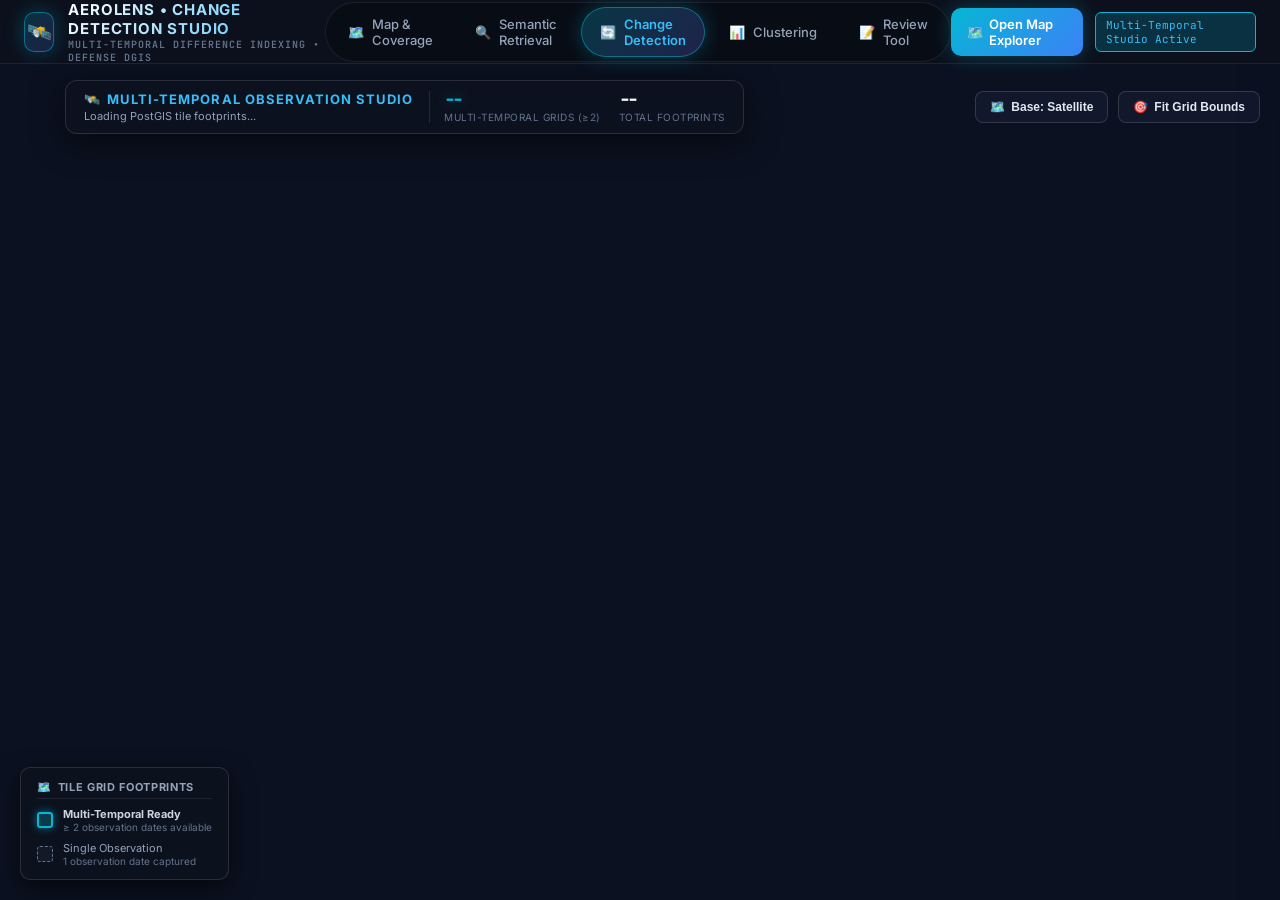
==== frontend/change.html @ 818d199d "fix(ui): prevent image edge cropping with 1:1 aspect ratio and contain fit" ====
<!DOCTYPE html>
<html lang="en">
<head>
  <meta charset="UTF-8">
  <meta name="viewport" content="width=device-width, initial-scale=1.0">
  <title>AeroLens — Multi-Temporal Change Detection Studio</title>
  
  <!-- Leaflet CSS -->
  <link rel="stylesheet" href="https://unpkg.com/leaflet@1.9.4/dist/leaflet.css" 
        integrity="sha256-p4NxAoJBhIIN+hmNHrzRCf9tD/miZyoHS5obTRR9BMY=" crossorigin="" />
  
  <!-- App Stylesheet -->
  <link rel="stylesheet" href="/frontend/index.css">

  <style>
    /* ============================================================
       CHANGE DETECTION STUDIO LAYOUT & HUD OVERLAYS
       ============================================================ */
    body {
      margin: 0;
      padding: 0;
      height: 100vh;
      overflow: hidden;
      display: flex;
      flex-direction: column;
      background: var(--bg-primary, #070a12);
      font-family: 'Inter', -apple-system, sans-serif;
    }

    .nav-item.active {
      background: linear-gradient(135deg, rgba(6, 182, 212, 0.25), rgba(99, 102, 241, 0.25));
      border-color: var(--border-active, #06b6d4);
      color: #38bdf8;
    }

    #studio-main {
      position: relative;
      flex: 1;
      width: 100%;
      height: calc(100vh - 65px);
      overflow: hidden;
    }

    #change-map {
      width: 100%;
      height: 100%;
      background: #0b1120;
    }

    /* Floating Aerospace HUD Header Overlay */
    .studio-hud-top {
      position: absolute;
      top: 16px;
      left: 65px;
      right: 20px;
      z-index: 1000;
      display: flex;
      align-items: center;
      justify-content: space-between;
      pointer-events: none;
      gap: 12px;
    }

    .hud-card {
      pointer-events: auto;
      background: rgba(13, 18, 31, 0.88);
      backdrop-filter: blur(12px);
      -webkit-backdrop-filter: blur(12px);
      border: 1px solid rgba(255, 255, 255, 0.12);
      box-shadow: 0 8px 32px rgba(0, 0, 0, 0.55);
      border-radius: 12px;
      padding: 10px 18px;
      display: flex;
      align-items: center;
      gap: 16px;
    }

    .hud-title-cluster {
      display: flex;
      flex-direction: column;
    }

    .hud-title {
      font-size: 13px;
      font-weight: 700;
      letter-spacing: 0.08em;
      text-transform: uppercase;
      color: #38bdf8;
      display: flex;
      align-items: center;
      gap: 6px;
    }

    .hud-subtitle {
      font-size: 11px;
      color: #94a3b8;
      margin-top: 2px;
    }

    .hud-metrics-bar {
      display: flex;
      align-items: center;
      gap: 18px;
      padding-left: 14px;
      border-left: 1px solid rgba(255, 255, 255, 0.1);
    }

    .hud-stat-item {
      display: flex;
      flex-direction: column;
    }

    .hud-stat-num {
      font-size: 16px;
      font-weight: 800;
      font-family: 'JetBrains Mono', monospace;
      color: #f8fafc;
      line-height: 1.1;
    }

    .hud-stat-num.cyan {
      color: #06b6d4;
      text-shadow: 0 0 12px rgba(6, 182, 212, 0.5);
    }

    .hud-stat-label {
      font-size: 10px;
      text-transform: uppercase;
      letter-spacing: 0.05em;
      color: #64748b;
      margin-top: 2px;
    }

    .hud-controls-cluster {
      pointer-events: auto;
      display: flex;
      align-items: center;
      gap: 10px;
    }

    .hud-btn {
      background: rgba(19, 27, 46, 0.85);
      backdrop-filter: blur(8px);
      border: 1px solid rgba(255, 255, 255, 0.14);
      color: #e2e8f0;
      border-radius: 8px;
      padding: 8px 14px;
      font-size: 12px;
      font-weight: 600;
      cursor: pointer;
      display: inline-flex;
      align-items: center;
      gap: 6px;
      transition: all 0.2s ease;
    }

    .hud-btn:hover {
      background: rgba(30, 41, 69, 0.95);
      border-color: #38bdf8;
      color: #38bdf8;
      box-shadow: 0 0 16px rgba(6, 182, 212, 0.35);
      transform: translateY(-1px);
    }

    /* Selected Site Pill in HUD */
    #hud-selected-container {
      display: none;
      align-items: center;
      gap: 8px;
      background: rgba(245, 158, 11, 0.15);
      border: 1px solid rgba(245, 158, 11, 0.4);
      padding: 6px 12px;
      border-radius: 8px;
    }

    #hud-selected-site {
      font-family: 'JetBrains Mono', monospace;
      font-size: 11px;
      font-weight: 600;
      color: #fbbf24;
    }

    /* Floating Legend Overlay (Bottom Left) */
    .studio-legend {
      position: absolute;
      bottom: 20px;
      left: 20px;
      z-index: 1000;
      background: rgba(13, 18, 31, 0.9);
      backdrop-filter: blur(12px);
      border: 1px solid rgba(255, 255, 255, 0.12);
      box-shadow: 0 8px 24px rgba(0, 0, 0, 0.6);
      border-radius: 10px;
      padding: 12px 16px;
      font-size: 11px;
      color: #cbd5e1;
      display: flex;
      flex-direction: column;
      gap: 8px;
      pointer-events: auto;
    }

    .legend-title {
      font-size: 11px;
      font-weight: 700;
      text-transform: uppercase;
      letter-spacing: 0.06em;
      color: #94a3b8;
      border-bottom: 1px solid rgba(255, 255, 255, 0.08);
      padding-bottom: 4px;
      display: flex;
      align-items: center;
      gap: 6px;
    }

    .legend-item {
      display: flex;
      align-items: center;
      gap: 10px;
    }

    .legend-box {
      width: 16px;
      height: 16px;
      border-radius: 3px;
    }

    .legend-box.multi {
      background: rgba(6, 182, 212, 0.25);
      border: 2px solid #06b6d4;
      box-shadow: 0 0 8px rgba(6, 182, 212, 0.6);
    }

    .legend-box.single {
      background: rgba(51, 65, 85, 0.2);
      border: 1.5px dashed #64748b;
    }

    /* ============================================================
       MULTI-TEMPORAL TIME-SERIES DRAWER STYLES & WORKBENCH MODES
       ============================================================ */
    /* Expansive Full-Screen Studio Workbench Mode (Default on Open) */
    #temporal-drawer {
      position: absolute;
      top: 0;
      right: -100vw;
      left: auto;
      width: calc(100vw - 65px);
      height: 100%;
      z-index: 1250;
      background: rgba(10, 15, 26, 0.98);
      backdrop-filter: blur(28px);
      -webkit-backdrop-filter: blur(28px);
      border-left: 1px solid rgba(6, 182, 212, 0.4);
      box-shadow: -20px 0 60px rgba(0, 0, 0, 0.9);
      display: flex;
      flex-direction: column;
      transition: right 0.35s cubic-bezier(0.16, 1, 0.3, 1), width 0.35s cubic-bezier(0.16, 1, 0.3, 1);
      overflow: hidden;
    }

    #temporal-drawer.open {
      right: 0;
      left: 65px;
      width: calc(100vw - 65px);
    }

    /* Optional Docked Side-Mode if user prefers split view */
    #temporal-drawer.side-mode {
      left: auto !important;
      right: 0 !important;
      width: 720px !important;
    }

    .drawer-expand-btn {
      background: rgba(6, 182, 212, 0.15);
      border: 1px solid rgba(6, 182, 212, 0.4);
      color: #38bdf8;
      border-radius: 8px;
      padding: 6px 12px;
      cursor: pointer;
      display: inline-flex;
      align-items: center;
      gap: 6px;
      font-size: 11px;
      font-weight: 700;
      letter-spacing: 0.04em;
      transition: all 0.2s;
    }

    .drawer-expand-btn:hover {
      background: rgba(6, 182, 212, 0.3);
      border-color: #38bdf8;
      box-shadow: 0 0 14px rgba(6, 182, 212, 0.4);
      transform: translateY(-1px);
    }

    .drawer-header {
      padding: 18px 24px;
      border-bottom: 1px solid rgba(255, 255, 255, 0.1);
      display: flex;
      align-items: flex-start;
      justify-content: space-between;
      background: rgba(19, 27, 46, 0.7);
    }

    .drawer-header-left {
      display: flex;
      flex-direction: column;
      gap: 4px;
    }

    .drawer-badge {
      align-self: flex-start;
      font-size: 10px;
      font-weight: 800;
      letter-spacing: 0.08em;
      text-transform: uppercase;
      background: linear-gradient(135deg, rgba(6, 182, 212, 0.25), rgba(99, 102, 241, 0.25));
      color: #38bdf8;
      border: 1px solid rgba(6, 182, 212, 0.5);
      padding: 3px 8px;
      border-radius: 4px;
    }

    .drawer-title {
      font-size: 16px;
      font-weight: 700;
      color: #f8fafc;
      letter-spacing: -0.01em;
      margin-top: 4px;
    }

    .drawer-site-key {
      font-family: 'JetBrains Mono', monospace;
      font-size: 11px;
      color: #94a3b8;
      word-break: break-all;
    }

    .drawer-close-btn {
      background: rgba(255, 255, 255, 0.06);
      border: 1px solid rgba(255, 255, 255, 0.12);
      color: #94a3b8;
      width: 32px;
      height: 32px;
      border-radius: 8px;
      cursor: pointer;
      display: flex;
      align-items: center;
      justify-content: center;
      font-size: 16px;
      transition: all 0.2s;
    }

    .drawer-close-btn:hover {
      background: rgba(244, 63, 94, 0.2);
      border-color: #f43f5e;
      color: #f43f5e;
    }

    .drawer-body {
      flex: 1;
      overflow-y: auto;
      padding: 22px;
      display: flex;
      flex-direction: column;
      gap: 22px;
    }

    .drawer-section {
      background: rgba(19, 27, 46, 0.55);
      border: 1px solid rgba(255, 255, 255, 0.08);
      border-radius: 12px;
      padding: 16px;
      display: flex;
      flex-direction: column;
      gap: 12px;
    }

    .drawer-section-title {
      font-size: 12px;
      font-weight: 700;
      letter-spacing: 0.06em;
      text-transform: uppercase;
      color: #38bdf8;
      display: flex;
      align-items: center;
      gap: 6px;
    }

    .drawer-section-desc {
      font-size: 11px;
      color: #94a3b8;
      line-height: 1.4;
    }

    /* 1. Multi-Temporal Filmstrip Stack */
    .temporal-stack-scroll {
      display: flex;
      gap: 12px;
      overflow-x: auto;
      padding-bottom: 8px;
    }

    .temporal-stack-scroll::-webkit-scrollbar {
      height: 6px;
    }
    .temporal-stack-scroll::-webkit-scrollbar-thumb {
      background: rgba(6, 182, 212, 0.3);
      border-radius: 3px;
    }

    .stack-epoch-card {
      flex: 0 0 160px;
      background: rgba(13, 18, 31, 0.85);
      border: 1px solid rgba(255, 255, 255, 0.1);
      border-radius: 10px;
      padding: 10px;
      display: flex;
      flex-direction: column;
      gap: 8px;
      transition: all 0.2s;
    }

    .stack-epoch-card:hover {
      border-color: #38bdf8;
      transform: translateY(-2px);
      box-shadow: 0 4px 16px rgba(6, 182, 212, 0.25);
    }

    .stack-epoch-header {
      display: flex;
      align-items: center;
      justify-content: space-between;
    }

    .stack-epoch-tag {
      font-size: 10px;
      font-weight: 800;
      font-family: 'JetBrains Mono', monospace;
      color: #06b6d4;
      background: rgba(6, 182, 212, 0.15);
      border: 1px solid rgba(6, 182, 212, 0.3);
      padding: 1px 6px;
      border-radius: 4px;
    }

    .stack-epoch-elapsed {
      font-size: 9px;
      color: #94a3b8;
      font-family: 'JetBrains Mono', monospace;
    }

    .stack-thumb-box {
      width: 100%;
      aspect-ratio: 1;
      border-radius: 6px;
      overflow: hidden;
      background: #070a12;
      border: 1px solid rgba(255, 255, 255, 0.08);
    }

    .stack-thumb-img {
      width: 100%;
      height: 100%;
      object-fit: cover;
      display: block;
    }

    .stack-meta-grid {
      display: flex;
      flex-direction: column;
      gap: 4px;
      font-size: 10px;
    }

    .stack-meta-item {
      display: flex;
      justify-content: space-between;
      color: #94a3b8;
    }

    .stack-meta-item b {
      color: #f1f5f9;
      font-family: 'JetBrains Mono', monospace;
    }

    /* 2. Step-Wise Sequential Transitions */
    .transitions-list {
      display: flex;
      flex-direction: column;
      gap: 8px;
    }

    .transition-row {
      background: rgba(13, 18, 31, 0.75);
      border: 1px solid rgba(255, 255, 255, 0.08);
      border-radius: 8px;
      padding: 10px 14px;
      display: flex;
      align-items: center;
      justify-content: space-between;
      gap: 12px;
      transition: all 0.2s;
    }

    .transition-row:hover {
      border-color: rgba(6, 182, 212, 0.4);
      background: rgba(19, 27, 46, 0.9);
    }

    .transition-label-badge {
      font-size: 11px;
      font-weight: 800;
      font-family: 'JetBrains Mono', monospace;
      color: #38bdf8;
      background: rgba(6, 182, 212, 0.15);
      padding: 3px 8px;
      border-radius: 5px;
      border: 1px solid rgba(6, 182, 212, 0.3);
      white-space: nowrap;
    }

    .transition-dates {
      font-size: 11px;
      font-family: 'JetBrains Mono', monospace;
      color: #cbd5e1;
    }

    .transition-metrics-cluster {
      display: flex;
      align-items: center;
      gap: 12px;
      font-size: 11px;
    }

    .metric-pill {
      font-family: 'JetBrains Mono', monospace;
      font-size: 10px;
      padding: 2px 6px;
      border-radius: 4px;
      background: rgba(255, 255, 255, 0.06);
    }

    /* 3. Sub-Interval Dual Inspector */
    .subinterval-grid {
      display: grid;
      grid-template-columns: 1fr 1fr;
      gap: 12px;
    }

    .inspector-card {
      background: rgba(13, 18, 31, 0.75);
      border: 1px solid rgba(255, 255, 255, 0.1);
      border-radius: 10px;
      padding: 12px;
      display: flex;
      flex-direction: column;
      gap: 8px;
    }

    .inspector-card.card-t1 { border-top: 3px solid #3b82f6; }
    .inspector-card.card-t2 { border-top: 3px solid #10b981; }

    .card-date-select {
      width: 100%;
      background: rgba(30, 41, 69, 0.9);
      border: 1px solid rgba(255, 255, 255, 0.15);
      color: #f8fafc;
      font-size: 11px;
      font-family: 'JetBrains Mono', monospace;
      padding: 6px 8px;
      border-radius: 6px;
      cursor: pointer;
      outline: none;
    }

    /* 4. Multi-Temporal Asset Bridge */
    .part2-bridge-box {
      background: linear-gradient(135deg, rgba(6, 182, 212, 0.12), rgba(16, 185, 129, 0.12));
      border: 1px solid rgba(6, 182, 212, 0.35);
      border-radius: 12px;
      padding: 16px;
      display: flex;
      flex-direction: column;
      gap: 10px;
    }

    .part2-bridge-header {
      display: flex;
      align-items: center;
      gap: 8px;
      font-size: 12px;
      font-weight: 700;
      color: #10b981;
      text-transform: uppercase;
      letter-spacing: 0.06em;
    }

    .pulse-dot {
      width: 8px;
      height: 8px;
      background: #10b981;
      border-radius: 50%;
      box-shadow: 0 0 10px #10b981;
      animation: pulse 1.8s infinite;
    }

    @keyframes pulse {
      0% { transform: scale(0.95); box-shadow: 0 0 0 0 rgba(16, 185, 129, 0.7); }
      70% { transform: scale(1.1); box-shadow: 0 0 0 8px rgba(16, 185, 129, 0); }
      100% { transform: scale(0.95); box-shadow: 0 0 0 0 rgba(16, 185, 129, 0); }
    }

    .payload-preview-code {
      background: rgba(0, 0, 0, 0.45);
      border: 1px solid rgba(255, 255, 255, 0.08);
      border-radius: 6px;
      padding: 8px 10px;
      font-family: 'JetBrains Mono', monospace;
      font-size: 10px;
      color: #a7f3d0;
      white-space: pre-wrap;
      word-break: break-all;
      max-height: 120px;
      overflow-y: auto;
    }

    /* Custom Leaflet Tooltip */
    .leaflet-custom-tooltip {
      background: rgba(13, 18, 31, 0.95) !important;
      backdrop-filter: blur(10px) !important;
      border: 1px solid rgba(6, 182, 212, 0.4) !important;
      box-shadow: 0 8px 32px rgba(0, 0, 0, 0.7) !important;
      border-radius: 10px !important;
      padding: 10px 14px !important;
      color: #f8fafc !important;
      font-family: 'Inter', sans-serif !important;
    }

    .leaflet-custom-tooltip::before {
      border-top-color: rgba(6, 182, 212, 0.4) !important;
    }

    .change-grid-tooltip {
      display: flex;
      flex-direction: column;
      gap: 4px;
      min-width: 220px;
    }

    .tooltip-badge {
      display: inline-block;
      align-self: flex-start;
      font-size: 9px;
      font-weight: 800;
      letter-spacing: 0.06em;
      text-transform: uppercase;
      padding: 2px 8px;
      border-radius: 4px;
      margin-bottom: 2px;
    }

    .tooltip-badge.badge-multi {
      background: rgba(6, 182, 212, 0.25);
      color: #38bdf8;
      border: 1px solid rgba(6, 182, 212, 0.5);
    }

    .tooltip-badge.badge-single {
      background: rgba(100, 116, 139, 0.2);
      color: #94a3b8;
      border: 1px solid rgba(100, 116, 139, 0.4);
    }

    .tooltip-title {
      font-family: 'JetBrains Mono', monospace;
      font-size: 11px;
      font-weight: 700;
      color: #e2e8f0;
      word-break: break-all;
    }

    .tooltip-row {
      font-size: 11px;
      color: #94a3b8;
      display: flex;
      justify-content: space-between;
      gap: 8px;
    }

    .tooltip-row b {
      color: #f1f5f9;
    }

    .tooltip-action {
      margin-top: 4px;
      padding-top: 4px;
      border-top: 1px solid rgba(255, 255, 255, 0.08);
      font-size: 10px;
      font-weight: 600;
      color: #38bdf8;
    }

    /* ============================================================
       PHASE 5: MULTI-TEMPORAL CHANGE ENGINE & VECTOR MAP STYLING
       ============================================================ */
    .change-engine-panel {
      background: linear-gradient(135deg, rgba(13, 18, 31, 0.92), rgba(15, 23, 42, 0.88));
      border: 1px solid rgba(6, 182, 212, 0.3);
      box-shadow: 0 8px 32px rgba(0, 0, 0, 0.5);
      border-radius: 12px;
      padding: 16px;
      display: flex;
      flex-direction: column;
      gap: 12px;
    }

    .engine-action-bar {
      display: flex;
      align-items: center;
      justify-content: space-between;
      gap: 12px;
      flex-wrap: wrap;
    }

    .hud-btn.primary {
      background: linear-gradient(135deg, #0284c7, #06b6d4);
      color: #ffffff;
      border: 1px solid rgba(255, 255, 255, 0.25);
      box-shadow: 0 0 16px rgba(6, 182, 212, 0.4);
      transition: all 0.25s;
    }

    .hud-btn.primary:hover {
      background: linear-gradient(135deg, #0369a1, #0891b2);
      box-shadow: 0 0 24px rgba(6, 182, 212, 0.65);
      transform: translateY(-1px);
    }

    .hud-btn.primary:disabled {
      opacity: 0.6;
      cursor: not-allowed;
      transform: none;
      box-shadow: none;
    }

    .toggle-container {
      display: flex;
      align-items: center;
      gap: 6px;
      cursor: pointer;
      font-size: 11px;
      color: #94a3b8;
      user-select: none;
    }

    .analysis-stats-grid {
      display: grid;
      grid-template-columns: repeat(4, 1fr);
      gap: 8px;
    }

    .analysis-stat-card {
      background: rgba(13, 18, 31, 0.8);
      border: 1px solid rgba(255, 255, 255, 0.08);
      border-radius: 8px;
      padding: 10px 12px;
      display: flex;
      flex-direction: column;
      gap: 2px;
    }

    .analysis-stat-card .stat-value {
      font-size: 16px;
      font-weight: 800;
      font-family: 'JetBrains Mono', monospace;
      color: #f8fafc;
      white-space: nowrap;
      overflow: hidden;
      text-overflow: ellipsis;
    }

    .analysis-stat-card .stat-value.cyan { color: #06b6d4; text-shadow: 0 0 10px rgba(6, 182, 212, 0.4); }
    .analysis-stat-card .stat-value.gold { color: #f59e0b; text-shadow: 0 0 10px rgba(245, 158, 11, 0.4); }
    .analysis-stat-card .stat-value.green { color: #10b981; }

    .analysis-stat-card .stat-label {
      font-size: 9px;
      text-transform: uppercase;
      letter-spacing: 0.05em;
      color: #64748b;
    }

    .view-mode-tabs {
      display: flex;
      align-items: center;
      justify-content: space-between;
      gap: 10px;
      background: rgba(13, 18, 31, 0.6);
      padding: 6px 10px;
      border-radius: 8px;
      border: 1px solid rgba(255, 255, 255, 0.06);
    }

    .mode-tab {
      background: transparent;
      border: 1px solid transparent;
      color: #94a3b8;
      font-size: 11px;
      font-weight: 700;
      padding: 5px 10px;
      border-radius: 6px;
      cursor: pointer;
      transition: all 0.2s;
    }

    .mode-tab.active {
      background: rgba(6, 182, 212, 0.15);
      border-color: rgba(6, 182, 212, 0.4);
      color: #38bdf8;
    }

    .breakdown-card {
      background: rgba(13, 18, 31, 0.7);
      border: 1px solid rgba(255, 255, 255, 0.08);
      border-radius: 8px;
      padding: 10px 12px;
    }

    .stacked-bar-container {
      height: 10px;
      width: 100%;
      background: rgba(255, 255, 255, 0.06);
      border-radius: 5px;
      overflow: hidden;
      display: flex;
      margin-bottom: 8px;
    }

    .stacked-segment {
      height: 100%;
      transition: width 0.4s ease;
    }

    .breakdown-legend-pills {
      display: flex;
      flex-wrap: wrap;
      gap: 6px;
    }

    .breakdown-pill {
      font-size: 10px;
      font-family: 'JetBrains Mono', monospace;
      padding: 2px 8px;
      border-radius: 4px;
      display: flex;
      align-items: center;
      gap: 6px;
      border: 1px solid rgba(255, 255, 255, 0.1);
      background: rgba(13, 18, 31, 0.9);
    }

    .breakdown-pill-dot {
      width: 7px;
      height: 7px;
      border-radius: 50%;
    }

    .regions-list-card {
      background: rgba(13, 18, 31, 0.7);
      border: 1px solid rgba(255, 255, 255, 0.08);
      border-radius: 8px;
      padding: 10px 12px;
    }

    .regions-scroll-list {
      max-height: 180px;
      overflow-y: auto;
      display: flex;
      flex-direction: column;
      gap: 6px;
      padding-right: 4px;
    }

    .region-row-item {
      background: rgba(19, 27, 46, 0.75);
      border: 1px solid rgba(255, 255, 255, 0.06);
      border-radius: 6px;
      padding: 8px 10px;
      display: flex;
      align-items: center;
      justify-content: space-between;
      gap: 10px;
      cursor: pointer;
      transition: all 0.2s;
    }

    .region-row-item:hover {
      border-color: rgba(6, 182, 212, 0.4);
      background: rgba(30, 41, 69, 0.85);
      transform: translateX(2px);
    }

    .region-type-badge {
      font-size: 9px;
      font-weight: 700;
      padding: 2px 6px;
      border-radius: 4px;
      border: 1px solid;
    }

    .badge-earliest {
      font-size: 9px;
      font-family: 'JetBrains Mono', monospace;
      font-weight: 700;
      color: #fbbf24;
      background: rgba(245, 158, 11, 0.15);
      border: 1px solid rgba(245, 158, 11, 0.35);
      padding: 2px 6px;
      border-radius: 4px;
    }

    /* Change Layer Map Legend */
    .change-map-legend {
      position: absolute;
      bottom: 24px;
      right: 24px;
      z-index: 1000;
      background: rgba(13, 18, 31, 0.92);
      backdrop-filter: blur(12px);
      border: 1px solid rgba(6, 182, 212, 0.35);
      box-shadow: 0 8px 32px rgba(0, 0, 0, 0.6);
      border-radius: 10px;
      padding: 10px 14px;
      display: flex;
      flex-direction: column;
      gap: 6px;
      font-size: 11px;
      color: #f8fafc;
      min-width: 170px;
    }

    .change-legend-row {
      display: flex;
      align-items: center;
      gap: 8px;
    }

    .change-legend-box {
      width: 12px;
      height: 12px;
      border-radius: 3px;
      border: 1px solid rgba(255, 255, 255, 0.3);
    }

    /* ============================================================
       BINARY MASK GALLERY & SPECTRAL GRAPH STYLES
       ============================================================ */
    .mask-pair-card {
      background: rgba(13, 18, 31, 0.9);
      border: 1px solid rgba(255, 255, 255, 0.12);
      border-radius: 12px;
      padding: 18px;
      display: flex;
      flex-direction: column;
      gap: 14px;
      transition: all 0.2s;
    }

    .mask-pair-card:hover, .mask-pair-card.active-pair-card {
      border-color: rgba(6, 182, 212, 0.5);
      background: rgba(19, 27, 46, 0.98);
      box-shadow: 0 10px 30px rgba(0, 0, 0, 0.5);
    }

    .mask-pair-card.theater-mode {
      position: fixed !important;
      top: 0 !important;
      left: 0 !important;
      width: 100vw !important;
      height: 100vh !important;
      z-index: 10000 !important;
      border-radius: 0 !important;
      background: rgba(7, 11, 20, 0.98) !important;
      backdrop-filter: blur(30px) !important;
      overflow-y: auto !important;
      padding: 36px 48px !important;
      box-shadow: none !important;
    }

    .mask-pair-card.theater-mode .mask-img-wrap {
      min-height: 380px !important;
    }

    .mask-pair-header {
      display: flex;
      align-items: center;
      justify-content: space-between;
      gap: 10px;
    }

    .mask-hex-grid {
      display: grid;
      grid-template-columns: repeat(6, 1fr);
      gap: 14px;
    }

    #temporal-drawer.side-mode .mask-hex-grid {
      grid-template-columns: repeat(3, 1fr);
      gap: 10px;
    }

    @media (max-width: 1400px) {
      .mask-hex-grid {
        grid-template-columns: repeat(3, 1fr);
      }
    }

    .mask-box {
      display: flex;
      flex-direction: column;
      gap: 6px;
      background: rgba(7, 10, 18, 0.7);
      border: 1px solid rgba(255, 255, 255, 0.08);
      border-radius: 8px;
      padding: 8px;
      transition: all 0.2s ease;
      cursor: crosshair;
      position: relative;
    }

    .mask-box:hover {
      border-color: rgba(56, 189, 248, 0.5);
      box-shadow: 0 0 14px rgba(6, 182, 212, 0.25);
      transform: translateY(-2px);
    }

    .mask-box-badge {
      position: absolute;
      top: 12px;
      left: 12px;
      z-index: 10;
      font-size: 8px;
      font-weight: 800;
      text-transform: uppercase;
      letter-spacing: 0.05em;
      padding: 2px 6px;
      border-radius: 4px;
      backdrop-filter: blur(6px);
    }

    .mask-box-badge.rgb {
      background: rgba(15, 23, 42, 0.85);
      border: 1px solid rgba(148, 163, 184, 0.4);
      color: #f1f5f9;
    }

    .mask-box-badge.ndvi {
      background: rgba(6, 78, 59, 0.85);
      border: 1px solid rgba(52, 211, 153, 0.5);
      color: #6ee7b7;
    }

    .mask-box-badge.binary {
      background: rgba(8, 51, 68, 0.85);
      border: 1px solid rgba(6, 182, 212, 0.6);
      color: #38bdf8;
    }

    .mask-box-badge.verified {
      background: rgba(120, 53, 15, 0.85);
      border: 1px solid rgba(245, 158, 11, 0.6);
      color: #fbbf24;
    }

    .mask-img-wrap {
      width: 100%;
      aspect-ratio: 1;
      min-height: 220px;
      border-radius: 8px;
      overflow: hidden;
      background: #040711;
      border: 1px solid rgba(255, 255, 255, 0.12);
      position: relative;
      display: flex;
      align-items: center;
      justify-content: center;
      user-select: none;
    }

    .mask-img-wrap img {
      width: 100%;
      height: 100%;
      object-fit: contain;
      display: block;
      transition: transform 0.25s ease;
      pointer-events: none;
    }

    .mask-box:hover .mask-img-wrap img {
      transform: scale(1.02);
    }

    .sync-crosshair {
      position: absolute;
      width: 16px;
      height: 16px;
      border: 2px solid #38bdf8;
      border-radius: 50%;
      transform: translate(-50%, -50%);
      pointer-events: none;
      box-shadow: 0 0 10px #38bdf8, inset 0 0 4px #06b6d4;
      z-index: 30;
      display: none;
    }

    .sync-crosshair::after {
      content: '';
      position: absolute;
      top: 50%;
      left: 50%;
      width: 4px;
      height: 4px;
      background: #ffffff;
      border-radius: 50%;
      transform: translate(-50%, -50%);
      box-shadow: 0 0 4px #ffffff;
    }

    .mask-box-label {
      font-size: 10px;
      font-weight: 700;
      text-transform: uppercase;
      letter-spacing: 0.04em;
      color: #94a3b8;
      text-align: center;
      margin-top: 2px;
    }

    .filter-audit-bar {
      display: flex;
      align-items: center;
      justify-content: space-between;
      flex-wrap: wrap;
      gap: 10px;
      background: rgba(7, 10, 18, 0.85);
      border: 1px solid rgba(255, 255, 255, 0.08);
      border-radius: 8px;
      padding: 10px 14px;
      font-size: 11px;
    }

    .filter-audit-stat {
      display: flex;
      align-items: center;
      gap: 6px;
    }

    .filter-audit-stat b {
      font-family: 'JetBrains Mono', monospace;
      font-size: 12px;
    }

    /* Floating Cursor Spectral Tooltip */
    #spectral-cursor-tooltip {
      position: fixed;
      z-index: 10000;
      pointer-events: none;
      background: rgba(11, 16, 27, 0.96);
      backdrop-filter: blur(14px);
      border: 1px solid rgba(6, 182, 212, 0.7);
      box-shadow: 0 10px 30px rgba(0, 0, 0, 0.8), 0 0 16px rgba(6, 182, 212, 0.35);
      border-radius: 8px;
      padding: 10px 14px;
      font-size: 11px;
      color: #f8fafc;
      display: none;
      flex-direction: column;
      gap: 6px;
      min-width: 260px;
      transform: translate(15px, 15px);
      transition: opacity 0.1s ease;
    }

    /* Live Cursor Spectral HUD Bar Inside Each Pair Card */
    .pair-cursor-hud {
      background: rgba(8, 12, 22, 0.9);
      border: 1px solid rgba(6, 182, 212, 0.35);
      border-radius: 8px;
      padding: 10px 14px;
      display: flex;
      flex-direction: column;
      gap: 8px;
      box-shadow: inset 0 0 16px rgba(6, 182, 212, 0.1);
    }

    .hud-cursor-lead {
      display: flex;
      align-items: center;
      gap: 8px;
      font-size: 11px;
      color: #38bdf8;
      font-weight: 700;
      letter-spacing: 0.04em;
    }

    .pulse-dot {
      width: 8px;
      height: 8px;
      border-radius: 50%;
      background: #06b6d4;
      box-shadow: 0 0 8px #06b6d4;
      animation: pulseAnim 1.5s infinite;
    }

    @keyframes pulseAnim {
      0% { transform: scale(0.9); opacity: 0.8; }
      50% { transform: scale(1.3); opacity: 1; }
      100% { transform: scale(0.9); opacity: 0.8; }
    }

    .hud-coords {
      font-family: 'JetBrains Mono', monospace;
      font-size: 10px;
      color: #94a3b8;
      font-weight: 500;
    }

    .hud-spectral-readouts {
      display: flex;
      align-items: center;
      justify-content: space-between;
      flex-wrap: wrap;
      gap: 12px;
      padding-top: 6px;
      border-top: 1px solid rgba(255, 255, 255, 0.08);
      font-family: 'JetBrains Mono', monospace;
      font-size: 11px;
    }

    .readout-group {
      display: flex;
      align-items: center;
      gap: 8px;
    }

    .readout-tag {
      font-size: 9px;
      font-weight: 800;
      text-transform: uppercase;
      padding: 2px 6px;
      border-radius: 4px;
      letter-spacing: 0.05em;
    }

    .readout-group.before .readout-tag {
      background: rgba(59, 130, 246, 0.2);
      border: 1px solid #3b82f6;
      color: #93c5fd;
    }

    .readout-group.after .readout-tag {
      background: rgba(16, 185, 129, 0.2);
      border: 1px solid #10b981;
      color: #6ee7b7;
    }

    .readout-item b {
      color: #f8fafc;
    }

    .readout-class {
      font-size: 10px;
      font-weight: 700;
      padding: 2px 6px;
      border-radius: 4px;
      background: rgba(255, 255, 255, 0.08);
      color: #e2e8f0;
    }

    .readout-transition {
      font-size: 11px;
      font-weight: 700;
      color: #fbbf24;
      padding: 3px 8px;
      border-radius: 4px;
      background: rgba(245, 158, 11, 0.15);
      border: 1px solid rgba(245, 158, 11, 0.4);
    }


    .spectral-plot-card {
      background: rgba(13, 18, 31, 0.9);
      border: 1px solid rgba(6, 182, 212, 0.35);
      box-shadow: 0 4px 20px rgba(0, 0, 0, 0.4);
      border-radius: 10px;
      padding: 14px;
      display: flex;
      flex-direction: column;
      gap: 12px;
    }

    .spectral-plot-header {
      display: flex;
      align-items: center;
      justify-content: space-between;
    }

    .spectral-plot-title {
      font-size: 11px;
      font-weight: 800;
      color: #38bdf8;
      letter-spacing: 0.06em;
      text-transform: uppercase;
      display: flex;
      align-items: center;
      gap: 6px;
    }

    .spectral-bars-wrapper {
      display: grid;
      grid-template-columns: repeat(3, 1fr);
      gap: 12px;
      background: rgba(7, 10, 18, 0.6);
      border: 1px solid rgba(255, 255, 255, 0.06);
      border-radius: 8px;
      padding: 12px;
    }

    .index-plot-col {
      display: flex;
      flex-direction: column;
      gap: 8px;
    }

    .index-col-header {
      display: flex;
      align-items: center;
      justify-content: space-between;
      font-size: 11px;
      font-weight: 700;
    }

    .index-col-bars {
      display: flex;
      flex-direction: column;
      gap: 6px;
    }

    .index-bar-row {
      display: flex;
      align-items: center;
      gap: 8px;
      font-size: 10px;
    }

    .index-bar-label {
      width: 42px;
      color: #94a3b8;
      font-family: 'JetBrains Mono', monospace;
      font-size: 9px;
    }

    .index-bar-track {
      flex: 1;
      height: 12px;
      background: rgba(255, 255, 255, 0.06);
      border-radius: 4px;
      overflow: hidden;
      position: relative;
    }

    .index-bar-fill {
      height: 100%;
      border-radius: 4px;
      transition: width 0.4s ease;
    }

    .index-bar-val {
      width: 44px;
      text-align: right;
      font-family: 'JetBrains Mono', monospace;
      font-weight: 700;
      font-size: 10px;
      color: #f1f5f9;
    }

    .index-delta-badge {
      align-self: flex-start;
      font-size: 9px;
      font-family: 'JetBrains Mono', monospace;
      font-weight: 700;
      padding: 2px 6px;
      border-radius: 4px;
      border: 1px solid;
    }

    /* ============================================================
       PHASE 1: CHANGE DETECTION TREE WORKFLOW STYLES
       ============================================================ */
    .tree-view-toggle-bar {
      display: flex;
      align-items: center;
      gap: 8px;
      margin-bottom: 12px;
      background: rgba(13, 18, 31, 0.6);
      padding: 4px;
      border-radius: 8px;
      border: 1px solid rgba(255, 255, 255, 0.08);
      width: fit-content;
    }

    .tree-toggle-btn {
      background: transparent;
      border: 1px solid transparent;
      color: #94a3b8;
      font-size: 11px;
      font-weight: 700;
      padding: 6px 12px;
      border-radius: 6px;
      cursor: pointer;
      display: flex;
      align-items: center;
      gap: 6px;
      transition: all 0.2s ease;
    }

    .tree-toggle-btn:hover {
      color: #f1f5f9;
      background: rgba(255, 255, 255, 0.05);
    }

    .tree-toggle-btn.active {
      background: linear-gradient(135deg, rgba(6, 182, 212, 0.25), rgba(99, 102, 241, 0.25));
      border-color: rgba(6, 182, 212, 0.5);
      color: #38bdf8;
      box-shadow: 0 0 12px rgba(6, 182, 212, 0.2);
    }

    .tree-workflow-viewport {
      display: flex;
      flex-direction: column;
      align-items: center;
      width: 100%;
      position: relative;
      padding: 8px 0 20px 0;
    }

    /* Tree Node Base Card */
    .tree-card {
      background: rgba(13, 20, 36, 0.92);
      backdrop-filter: blur(12px);
      -webkit-backdrop-filter: blur(12px);
      border: 1px solid rgba(255, 255, 255, 0.12);
      border-radius: 12px;
      box-shadow: 0 8px 28px rgba(0, 0, 0, 0.6);
      transition: all 0.25s ease;
      position: relative;
    }

    .tree-card:hover {
      border-color: rgba(56, 189, 248, 0.45);
      box-shadow: 0 12px 36px rgba(6, 182, 212, 0.22);
    }

    /* Level 0: Root Node (T Images) */
    .tree-node-root {
      width: 100%;
      max-width: 900px;
      border-color: rgba(6, 182, 212, 0.4);
      background: linear-gradient(180deg, rgba(15, 23, 42, 0.95), rgba(8, 14, 28, 0.92));
      padding: 14px 18px;
      display: flex;
      flex-direction: column;
      gap: 12px;
    }

    .tree-node-header {
      display: flex;
      align-items: center;
      justify-content: space-between;
      border-bottom: 1px solid rgba(255, 255, 255, 0.08);
      padding-bottom: 8px;
    }

    .tree-node-badge {
      font-size: 9px;
      font-weight: 800;
      letter-spacing: 0.08em;
      text-transform: uppercase;
      padding: 3px 8px;
      border-radius: 4px;
      display: flex;
      align-items: center;
      gap: 5px;
    }

    .tree-node-badge.root {
      background: rgba(6, 182, 212, 0.15);
      border: 1px solid rgba(6, 182, 212, 0.4);
      color: #38bdf8;
    }

    .tree-node-badge.pair {
      background: rgba(99, 102, 241, 0.15);
      border: 1px solid rgba(99, 102, 241, 0.4);
      color: #818cf8;
    }

    .tree-root-snapshots-row {
      display: flex;
      align-items: center;
      gap: 12px;
      overflow-x: auto;
      padding: 4px 0 8px 0;
      scrollbar-width: thin;
      scrollbar-color: rgba(6, 182, 212, 0.3) transparent;
    }

    .tree-root-snapshot-card {
      flex: 0 0 160px;
      background: rgba(7, 10, 18, 0.85);
      border: 1px solid rgba(255, 255, 255, 0.08);
      border-radius: 8px;
      padding: 8px;
      display: flex;
      flex-direction: column;
      gap: 6px;
      transition: all 0.2s ease;
    }

    .tree-root-snapshot-card:hover {
      border-color: rgba(56, 189, 248, 0.6);
      transform: translateY(-2px);
    }

    .tree-root-thumb {
      width: 100%;
      aspect-ratio: 1 / 1;
      object-fit: contain;
      background: #030712;
      border-radius: 6px;
      border: 1px solid rgba(255, 255, 255, 0.08);
      display: block;
      transition: transform 0.2s ease;
    }

    .tree-root-thumb:hover {
      transform: scale(1.02);
    }

    /* Vertical SVG / Stem Connectors */
    .tree-connector-stem {
      width: 2px;
      height: 36px;
      background: linear-gradient(180deg, rgba(6, 182, 212, 0.8), rgba(99, 102, 241, 0.8));
      margin: 0 auto;
      position: relative;
    }

    .tree-connector-stem::after {
      content: '';
      position: absolute;
      bottom: -4px;
      left: -3px;
      width: 8px;
      height: 8px;
      border-radius: 50%;
      background: #818cf8;
      box-shadow: 0 0 8px #818cf8;
    }

    /* Tree Branching Row (Pairs Level) */
    .tree-branches-row {
      display: flex;
      align-items: flex-start;
      justify-content: center;
      gap: 24px;
      width: 100%;
      overflow-x: auto;
      padding: 8px 4px;
      scrollbar-width: thin;
    }

    .tree-pair-branch {
      display: flex;
      flex-direction: column;
      align-items: center;
      flex: 1 1 480px;
      max-width: 580px;
      min-width: 360px;
    }

    /* Level 1: Pair Input Images Card */
    .tree-pair-images-card {
      width: 100%;
      border-color: rgba(99, 102, 241, 0.35);
      background: rgba(11, 16, 30, 0.95);
      padding: 12px 14px;
      display: flex;
      flex-direction: column;
      gap: 10px;
    }

    .tree-pair-images-grid {
      display: grid;
      grid-template-columns: 1fr 1fr;
      gap: 12px;
    }

    .tree-image-box {
      background: rgba(7, 10, 18, 0.7);
      border: 1px solid rgba(255, 255, 255, 0.08);
      border-radius: 8px;
      padding: 8px;
      display: flex;
      flex-direction: column;
      gap: 6px;
      position: relative;
    }

    .tree-image-box.before {
      border-left: 3px solid #60a5fa;
    }

    .tree-image-box.after {
      border-left: 3px solid #34d399;
    }

    .tree-image-preview {
      width: 100%;
      aspect-ratio: 1 / 1;
      object-fit: contain;
      background: #030712;
      border-radius: 6px;
      border: 1px solid rgba(255, 255, 255, 0.08);
      cursor: crosshair;
      display: block;
      transition: transform 0.2s ease, box-shadow 0.2s ease;
    }

    .tree-image-preview:hover {
      transform: scale(1.02);
      box-shadow: 0 0 16px rgba(56, 189, 248, 0.25);
    }

    /* ============================================================
       PHASE 2: BINARY CHANGE MASK & DUAL SPECTRAL GRAPHS STYLES
       ============================================================ */
    .tree-node-badge.mask {
      background: rgba(245, 158, 11, 0.15);
      border: 1px solid rgba(245, 158, 11, 0.4);
      color: #fbbf24;
    }

    .tree-node-badge.spectral {
      background: rgba(16, 185, 129, 0.15);
      border: 1px solid rgba(16, 185, 129, 0.4);
      color: #34d399;
    }

    /* Level 2: Binary Change Mask Node */
    .tree-mask-card {
      width: 100%;
      border-color: rgba(245, 158, 11, 0.35);
      background: rgba(11, 16, 30, 0.95);
      padding: 12px 14px;
      display: flex;
      flex-direction: column;
      gap: 10px;
    }

    .tree-mask-display-wrap {
      display: flex;
      flex-direction: column;
      align-items: center;
      gap: 8px;
      background: rgba(7, 10, 18, 0.7);
      border: 1px solid rgba(255, 255, 255, 0.08);
      border-radius: 8px;
      padding: 10px;
      position: relative;
    }

    .tree-mask-img {
      width: 100%;
      aspect-ratio: 1 / 1;
      max-height: 240px;
      object-fit: contain;
      border-radius: 6px;
      border: 1px solid rgba(245, 158, 11, 0.25);
      background: #030712;
      cursor: crosshair;
      transition: all 0.2s ease;
    }

    .tree-mask-img:hover {
      border-color: #f59e0b;
      box-shadow: 0 0 16px rgba(245, 158, 11, 0.3);
    }

    .tree-mask-mode-pills {
      display: flex;
      align-items: center;
      gap: 6px;
    }

    .tree-mask-pill-btn {
      background: rgba(255, 255, 255, 0.06);
      border: 1px solid rgba(255, 255, 255, 0.12);
      color: #94a3b8;
      font-size: 10px;
      font-weight: 700;
      padding: 3px 8px;
      border-radius: 4px;
      cursor: pointer;
      transition: all 0.2s ease;
    }

    .tree-mask-pill-btn.active {
      background: rgba(245, 158, 11, 0.2);
      border-color: #f59e0b;
      color: #fbbf24;
    }

    .tree-mask-stats-row {
      display: grid;
      grid-template-columns: repeat(3, 1fr);
      gap: 6px;
      font-family: 'JetBrains Mono', monospace;
      font-size: 9px;
      text-align: center;
    }

    .tree-mask-stat-box {
      background: rgba(13, 18, 31, 0.7);
      padding: 6px 4px;
      border-radius: 6px;
      border: 1px solid rgba(255, 255, 255, 0.05);
      display: flex;
      flex-direction: column;
      gap: 2px;
    }

    /* Fork Connector (1 Parent -> 2 Children) */
    .tree-fork-wrap {
      width: 100%;
      display: flex;
      flex-direction: column;
      align-items: center;
      position: relative;
      margin: 2px 0;
    }

    .tree-fork-svg {
      width: 100%;
      height: 38px;
      overflow: visible;
    }

    /* Level 3: Dual Spectral Graphs Row (Before & After) */
    .tree-spectral-twins-row {
      display: grid;
      grid-template-columns: 1fr 1fr;
      gap: 12px;
      width: 100%;
    }

    .tree-spectral-card {
      background: rgba(11, 16, 30, 0.95);
      border: 1px solid rgba(255, 255, 255, 0.1);
      border-radius: 10px;
      padding: 10px 12px;
      display: flex;
      flex-direction: column;
      gap: 8px;
      transition: all 0.2s ease;
    }

    .tree-spectral-card.before {
      border-color: rgba(96, 165, 250, 0.35);
      background: linear-gradient(180deg, rgba(13, 22, 45, 0.95), rgba(7, 12, 26, 0.95));
    }

    .tree-spectral-card.after {
      border-color: rgba(52, 211, 153, 0.35);
      background: linear-gradient(180deg, rgba(10, 31, 30, 0.95), rgba(6, 18, 19, 0.95));
    }

    .tree-spectral-card:hover {
      transform: translateY(-2px);
      box-shadow: 0 8px 24px rgba(0, 0, 0, 0.5);
    }

    .tree-spectral-card.before:hover {
      border-color: #60a5fa;
    }

    .tree-spectral-card.after:hover {
      border-color: #34d399;
    }

    .standard-class-pill {
      font-size: 10px;
      font-weight: 800;
      padding: 4px 8px;
      border-radius: 6px;
      display: flex;
      align-items: center;
      gap: 6px;
      letter-spacing: 0.04em;
    }

    .class-dense-veg {
      background: rgba(16, 185, 129, 0.2);
      border: 1px solid #10b981;
      color: #6ee7b7;
    }

    .class-mod-veg {
      background: rgba(52, 211, 153, 0.15);
      border: 1px solid #34d399;
      color: #a7f3d0;
    }

    .class-built-up {
      background: rgba(245, 158, 11, 0.2);
      border: 1px solid #f59e0b;
      color: #fde68a;
    }

    .class-water {
      background: rgba(6, 182, 212, 0.2);
      border: 1px solid #06b6d4;
      color: #67e8f9;
    }

    .class-bare-soil {
      background: rgba(251, 146, 60, 0.2);
      border: 1px solid #fb923c;
      color: #fed7aa;
    }

    .class-transitional {
      background: rgba(148, 163, 184, 0.15);
      border: 1px solid #94a3b8;
      color: #cbd5e1;
    }

    /* Plotted Classified Region Map Styles (User Specified) */
    .tree-classified-plot-wrap {
      width: 100%;
      display: flex;
      flex-direction: column;
      align-items: center;
      background: #070a12;
      border: 1px solid rgba(255, 255, 255, 0.08);
      border-radius: 8px;
      padding: 8px;
      position: relative;
    }

    .tree-classified-plot-img {
      width: 100%;
      max-height: 240px;
      aspect-ratio: 1;
      object-fit: contain;
      border-radius: 6px;
      border: 1px solid rgba(255, 255, 255, 0.1);
      background: #0b1120;
      cursor: crosshair;
      transition: transform 0.2s ease, box-shadow 0.2s ease;
    }

    .tree-classified-plot-img:hover {
      transform: scale(1.02);
      box-shadow: 0 0 12px rgba(255, 255, 255, 0.15);
    }

    .tree-classified-canvas {
      width: 100%;
      max-height: 240px;
      aspect-ratio: 1;
      object-fit: contain;
      border-radius: 6px;
      border: 1px solid rgba(255, 255, 255, 0.1);
      background: #0b1120;
      cursor: crosshair;
      transition: transform 0.2s ease, box-shadow 0.2s ease;
    }

    .tree-classified-canvas:hover {
      transform: scale(1.02);
      box-shadow: 0 0 12px rgba(255, 255, 255, 0.15);
    }

    .tree-classified-legend {
      display: flex;
      align-items: center;
      justify-content: center;
      gap: 8px;
      flex-wrap: wrap;
      font-size: 8px;
      color: #94a3b8;
      margin-top: 4px;
    }

    .tree-legend-dot {
      width: 8px;
      height: 8px;
      border-radius: 2px;
      display: inline-block;
      vertical-align: middle;
      margin-right: 2px;
    }

    /* Mini Index Meter inside Spectral Cards */
    .tree-index-meter {
      display: flex;
      align-items: center;
      gap: 8px;
      font-size: 9px;
      font-family: 'JetBrains Mono', monospace;
    }

    .tree-meter-name {
      width: 48px;
      color: #94a3b8;
    }

    .tree-meter-track {
      flex: 1;
      height: 8px;
      background: rgba(255, 255, 255, 0.06);
      border-radius: 4px;
      overflow: hidden;
      position: relative;
    }

    .tree-meter-fill {
      height: 100%;
      border-radius: 4px;
      transition: width 0.35s ease;
    }

    .tree-meter-val {
      width: 38px;
      text-align: right;
      font-weight: 700;
      color: #f8fafc;
    }

    /* ============================================================
       PHASE 3: "WHAT CHANGED" SYNTHESIS & OVERALL Y YEARS STYLES
       ============================================================ */
    .tree-node-badge.transition {
      background: rgba(245, 158, 11, 0.2);
      border: 1px solid #f59e0b;
      color: #fbbf24;
    }

    .tree-node-badge.overall {
      background: linear-gradient(135deg, rgba(6, 182, 212, 0.25), rgba(99, 102, 241, 0.25));
      border: 1px solid #38bdf8;
      color: #38bdf8;
      box-shadow: 0 0 10px rgba(6, 182, 212, 0.25);
    }

    /* Level 4: "What Changed" Synthesis Card */
    .tree-transition-card {
      width: 100%;
      border-color: rgba(245, 158, 11, 0.4);
      background: linear-gradient(180deg, rgba(17, 24, 39, 0.96), rgba(9, 14, 26, 0.96));
      padding: 12px 14px;
      display: flex;
      flex-direction: column;
      gap: 10px;
      border-left: 4px solid #f59e0b;
    }

    .tree-transition-banner {
      display: flex;
      align-items: center;
      justify-content: space-between;
      background: rgba(7, 10, 18, 0.85);
      border: 1px solid rgba(255, 255, 255, 0.08);
      border-radius: 8px;
      padding: 8px 12px;
      gap: 8px;
    }

    .tree-transition-flow {
      display: flex;
      align-items: center;
      gap: 8px;
      font-size: 11px;
      font-weight: 800;
    }

    .tree-transition-stats-grid {
      display: grid;
      grid-template-columns: repeat(3, 1fr);
      gap: 8px;
      font-size: 10px;
    }

    .tree-stat-pill-card {
      background: rgba(13, 18, 31, 0.7);
      border: 1px solid rgba(255, 255, 255, 0.06);
      border-radius: 6px;
      padding: 6px 8px;
      display: flex;
      flex-direction: column;
      gap: 2px;
    }

    /* Level 5: Grand Convergence Node (Overall Change in Y Years) */
    .tree-grand-trunk-wrap {
      width: 100%;
      max-width: 960px;
      display: flex;
      flex-direction: column;
      align-items: center;
      position: relative;
      margin: 4px 0 0 0;
    }

    .tree-node-convergence {
      width: 100%;
      max-width: 900px;
      border-color: rgba(6, 182, 212, 0.5);
      background: linear-gradient(180deg, rgba(15, 23, 42, 0.98), rgba(8, 14, 28, 0.96));
      padding: 16px 20px;
      display: flex;
      flex-direction: column;
      gap: 14px;
      box-shadow: 0 12px 40px rgba(0, 0, 0, 0.7), 0 0 24px rgba(6, 182, 212, 0.15);
      border-top: 3px solid #38bdf8;
    }

    .tree-convergence-stats {
      display: grid;
      grid-template-columns: repeat(4, 1fr);
      gap: 10px;
    }

    .tree-conv-stat-box {
      background: rgba(7, 10, 18, 0.8);
      border: 1px solid rgba(255, 255, 255, 0.08);
      border-radius: 8px;
      padding: 8px 12px;
      display: flex;
      flex-direction: column;
      gap: 3px;
    }

    .tree-conv-stat-num {
      font-size: 16px;
      font-weight: 800;
      font-family: 'JetBrains Mono', monospace;
    }

    .tree-trajectory-flow {
      display: flex;
      align-items: center;
      gap: 8px;
      overflow-x: auto;
      padding: 6px 0;
    }

    .tree-trajectory-step {
      display: flex;
      align-items: center;
      gap: 6px;
      background: rgba(13, 18, 31, 0.8);
      border: 1px solid rgba(255, 255, 255, 0.1);
      border-radius: 6px;
      padding: 4px 10px;
      font-size: 11px;
      font-family: 'JetBrains Mono', monospace;
    }
  </style>
</head>
<body>

  <!-- Top Aerospace Navigation Bar (Matching System Design) -->
  <header>
    <div class="logo-section">
      <div class="logo-badge">🛰️</div>
      <div>
        <div class="logo-title">AEROLENS &bull; CHANGE DETECTION STUDIO</div>
        <div class="logo-subtitle">MULTI-TEMPORAL DIFFERENCE INDEXING &bull; DEFENSE DGIS</div>
      </div>
    </div>
    <nav class="nav-links">
      <a href="/" class="nav-item" id="nav-map" style="text-decoration: none;"><span>🗺️</span> Map & Coverage</a>
      <a href="/retrieval.html" class="nav-item" id="nav-retrieval" style="text-decoration: none;"><span>🔍</span> Semantic Retrieval</a>
      <a href="/change.html" class="nav-item active" id="nav-change" style="text-decoration: none;"><span>🔄</span> Change Detection</a>
      <a href="/clustering.html" class="nav-item" id="nav-clustering" style="text-decoration: none;"><span>📊</span> Clustering</a>
      <a href="/review.html" class="nav-item" id="nav-review" style="text-decoration: none;"><span>📝</span> Review Tool</a>
    </nav>
    <div class="header-status">
      <a href="/" class="ingest-aoi-nav-btn" style="text-decoration: none;"><span>🗺️</span> Open Map Explorer</a>
      <span class="tag-badge" id="hud-status-badge" style="background: rgba(6, 182, 212, 0.2); border-color: #06b6d4; color: #38bdf8;">
        Multi-Temporal Studio Active
      </span>
    </div>
  </header>

  <!-- Full Studio Map Container -->
  <div id="studio-main">
    
    <!-- Independent Dedicated Leaflet Map -->
    <div id="change-map"></div>

    <!-- Floating Aerospace HUD Top Bar -->
    <div class="studio-hud-top">
      <div class="hud-card">
        <div class="hud-title-cluster">
          <div class="hud-title"><span>🛰️</span> Multi-Temporal Observation Studio</div>
          <div class="hud-subtitle" id="hud-status-text">Loading PostGIS tile footprints...</div>
        </div>

        <div class="hud-metrics-bar">
          <div class="hud-stat-item">
            <span class="hud-stat-num cyan" id="stat-multi-grids">--</span>
            <span class="hud-stat-label">Multi-Temporal Grids (&ge;2)</span>
          </div>
          <div class="hud-stat-item">
            <span class="hud-stat-num" id="stat-total-grids">--</span>
            <span class="hud-stat-label">Total Footprints</span>
          </div>
        </div>

        <!-- Selected Site Indicator Pill -->
        <div id="hud-selected-container">
          <span>🎯 Focused Site:</span>
          <span id="hud-selected-site">--</span>
        </div>
      </div>

      <!-- Map Viewport Controls -->
      <div class="hud-controls-cluster">
        <button class="hud-btn" id="btn-toggle-basemap" title="Switch Base Imagery">
          <span>🗺️</span> Base: Satellite
        </button>
        <button class="hud-btn" id="btn-reset-view" title="Fit All Ingested Footprints">
          <span>🎯</span> Fit Grid Bounds
        </button>
      </div>
    </div>

    <!-- Floating Grid Legend (Bottom Left) -->
    <div class="studio-legend">
      <div class="legend-title"><span>🗺️</span> Tile Grid Footprints</div>
      <div class="legend-item">
        <div class="legend-box multi"></div>
        <div>
          <b>Multi-Temporal Ready</b>
          <div style="font-size: 10px; color: #64748b;">&ge; 2 observation dates available</div>
        </div>
      </div>
      <div class="legend-item">
        <div class="legend-box single"></div>
        <div>
          <span style="color: #94a3b8;">Single Observation</span>
          <div style="font-size: 10px; color: #64748b;">1 observation date captured</div>
        </div>
      </div>
    </div>

    <!-- MULTI-TEMPORAL TIME-SERIES STACK DRAWER -->
    <div id="temporal-drawer">
      
      <!-- Drawer Header -->
      <div class="drawer-header">
        <div class="drawer-header-left">
          <div class="drawer-badge">⚡ MULTI-TEMPORAL ASSET STACK LOCKED</div>
          <div class="drawer-title" id="drawer-site-title">Ground Site Inspection</div>
          <div class="drawer-site-key" id="drawer-site-key">Select a tile grid...</div>
        </div>
        <div style="display:flex; align-items:center; gap:8px;">
          <button class="drawer-expand-btn" id="btn-expand-drawer" title="Toggle Fullscreen Multi-Temporal Studio Workbench">
            <span id="expand-icon">⤢</span> <span id="expand-text">Expand Studio</span>
          </button>
          <button class="drawer-close-btn" id="btn-close-drawer" title="Close Panel">&times;</button>
        </div>
      </div>

      <!-- Drawer Body -->
      <div class="drawer-body">

        <!-- 1. Multi-Temporal Filmstrip Stack -->
        <div class="drawer-section">
          <div class="drawer-section-title">
            <span>🎞️</span> Multi-Temporal Observation Stack (All Chronological Epochs)
          </div>
          <div class="drawer-section-desc">
            Complete time-series stack for this ground site. Each epoch contains georeferenced multi-band GeoTIFFs and per-pixel bad masks staged on disk:
          </div>
          <div class="temporal-stack-scroll" id="multi-temporal-stack-container">
            <!-- Dynamically populated stack cards -->
          </div>
        </div>

        <!-- 2. Step-Wise Sequential Transitions -->
        <div class="drawer-section">
          <div class="drawer-section-title">
            <span>🔄</span> Step-Wise Consecutive Transitions ($T_1 \to T_2 \dots$)
          </div>
          <div class="drawer-section-desc">
            Consecutive observation intervals for multi-temporal trajectory modeling:
          </div>
          <div class="transitions-list" id="sequential-transitions-container">
            <!-- Dynamically populated transitions -->
          </div>
        </div>

        <!-- 3. Sub-Interval Dual Inspector -->
        <div class="drawer-section">
          <div class="drawer-section-title">
            <span>🔍</span> Focused Epoch Inspection ($T_A$ vs $T_B$)
          </div>
          <div class="drawer-section-desc">
            Select any two observation epochs from the multi-temporal stack to inspect spectral shift:
          </div>

          <div class="subinterval-grid">
            <!-- Epoch A Card -->
            <div class="inspector-card card-t1">
              <div style="display:flex; justify-content:space-between; align-items:center;">
                <span style="font-size:11px; font-weight:800; color:#60a5fa;">Epoch A (Baseline)</span>
                <span class="tag-badge" id="t1-badge-date" style="font-size:9px;">--</span>
              </div>
              <select class="card-date-select" id="select-t1-date" title="Select Baseline Epoch"></select>
              <div class="stack-thumb-box">
                <img id="t1-thumb-img" class="stack-thumb-img" src="" alt="T1 Preview" />
              </div>
              <div style="font-size:10px; color:#94a3b8; display:flex; flex-direction:column; gap:3px;">
                <div style="display:flex; justify-content:space-between;"><span>Cloud Cover:</span><b id="t1-cloud-stat" style="color:#e2e8f0;">--%</b></div>
                <div style="display:flex; justify-content:space-between;"><span>Mean NDVI:</span><b id="t1-ndvi-stat" style="color:#e2e8f0;">--</b></div>
              </div>
            </div>

            <!-- Epoch B Card -->
            <div class="inspector-card card-t2">
              <div style="display:flex; justify-content:space-between; align-items:center;">
                <span style="font-size:11px; font-weight:800; color:#34d399;">Epoch B (Subsequent)</span>
                <span class="tag-badge" id="t2-badge-date" style="font-size:9px;">--</span>
              </div>
              <select class="card-date-select" id="select-t2-date" title="Select Subsequent Epoch"></select>
              <div class="stack-thumb-box">
                <img id="t2-thumb-img" class="stack-thumb-img" src="" alt="T2 Preview" />
              </div>
              <div style="font-size:10px; color:#94a3b8; display:flex; flex-direction:column; gap:3px;">
                <div style="display:flex; justify-content:space-between;"><span>Cloud Cover:</span><b id="t2-cloud-stat" style="color:#e2e8f0;">--%</b></div>
                <div style="display:flex; justify-content:space-between;"><span>Mean NDVI:</span><b id="t2-ndvi-stat" style="color:#e2e8f0;">--</b></div>
              </div>
            </div>
          </div>

          <!-- Delta variance pills -->
          <div style="display:grid; grid-template-columns:repeat(3, 1fr); gap:8px; margin-top:6px;">
            <div style="background:rgba(13,18,31,0.7); padding:6px; border-radius:6px; text-align:center;">
              <div style="font-size:12px; font-weight:800; color:#38bdf8; font-family:'JetBrains Mono',monospace;" id="delta-time">--</div>
              <div style="font-size:9px; color:#64748b; text-transform:uppercase;">Elapsed Time</div>
            </div>
            <div style="background:rgba(13,18,31,0.7); padding:6px; border-radius:6px; text-align:center;">
              <div style="font-size:12px; font-weight:800; color:#10b981; font-family:'JetBrains Mono',monospace;" id="delta-ndvi">--</div>
              <div style="font-size:9px; color:#64748b; text-transform:uppercase;">&Delta; NDVI</div>
            </div>
            <div style="background:rgba(13,18,31,0.7); padding:6px; border-radius:6px; text-align:center;">
              <div style="font-size:12px; font-weight:800; color:#f59e0b; font-family:'JetBrains Mono',monospace;" id="delta-ndbi">--</div>
              <div style="font-size:9px; color:#64748b; text-transform:uppercase;">&Delta; NDBI</div>
            </div>
          </div>
        </div>

        <!-- 4. Semantic-Verified Multi-Temporal Change Engine -->
        <div class="drawer-section" id="section-change-engine">
          <div class="drawer-section-title" style="color: #38bdf8;">
            <span>⚡</span> Semantic-Verified Multi-Temporal Change Engine
          </div>
          <div class="drawer-section-desc">
            Chains MTKD-ChangeFormer binary inference, independent spectral land-cover classification, semantic false-positive rejection, and morphology rules across all epochs:
          </div>

          <div class="change-engine-panel">
            <!-- Action Bar -->
            <div class="engine-action-bar">
              <button class="hud-btn primary" id="btn-run-analysis">
                <span id="run-btn-icon">⚡</span>
                <span id="run-btn-text">Run Multi-Temporal Analysis</span>
              </button>
              <div style="display:flex; align-items:center; gap:8px;">
                <label class="toggle-container" title="Force re-running ML models even if cached in PostgreSQL">
                  <input type="checkbox" id="chk-force-refresh">
                  <span>Force Re-run</span>
                </label>
                <span class="tag-badge" id="analysis-status-badge">Ready</span>
              </div>
            </div>

            <!-- Analysis Results View (Initially hidden, revealed once analyzed or cached) -->
            <div id="analysis-results-container" style="display: none; flex-direction: column; gap: 12px; margin-top: 10px;">
              
              <!-- Key Metrics Grid -->
              <div class="analysis-stats-grid">
                <div class="analysis-stat-card">
                  <div class="stat-value cyan" id="stat-region-count">0</div>
                  <div class="stat-label">Changed Regions</div>
                </div>
                <div class="analysis-stat-card">
                  <div class="stat-value gold" id="stat-earliest-date">--</div>
                  <div class="stat-label">Earliest Detected Date</div>
                </div>
                <div class="analysis-stat-card">
                  <div class="stat-value" id="stat-total-area">0 m²</div>
                  <div class="stat-label">Total Area Changed</div>
                </div>
                <div class="analysis-stat-card">
                  <div class="stat-value green" id="stat-dominant-type">--</div>
                  <div class="stat-label">Primary Transition</div>
                </div>
              </div>

              <!-- View Mode Tabs (Overall vs Pairwise) -->
              <div class="view-mode-tabs">
                <button class="mode-tab active" id="tab-mode-overall">
                  <span>🗺️</span> Total Cumulative Map
                </button>
                <div style="display:flex; align-items:center; gap:6px;">
                  <span style="font-size:10px; color:#94a3b8;">Filter Interval:</span>
                  <select class="card-date-select" id="select-pairwise-interval" style="width: auto; padding: 4px 8px;">
                    <option value="overall">All Pairs Combined</option>
                  </select>
                </div>
              </div>

              <!-- Plotted Spectral Index Shift Graph (NDVI, NDBI, NDWI) -->
              <div class="spectral-plot-card" id="spectral-plot-card">
                <div class="spectral-plot-header">
                  <div class="spectral-plot-title">
                    <span>📊</span> Spectral Index Shift Graph (NDVI &bull; NDBI &bull; NDWI)
                  </div>
                  <span class="tag-badge" id="spectral-target-badge" style="font-size: 9px; color: #38bdf8; border-color: rgba(6,182,212,0.4);">
                    Active Target: Site Mean
                  </span>
                </div>
                <div style="font-size: 10px; color: #94a3b8; line-height: 1.3;">
                  Quantifies land-cover transition by plotting Before (<span style="color:#60a5fa;">T1</span>) vs After (<span style="color:#34d399;">T2</span>) indices over changed pixels:
                </div>

                <div class="spectral-bars-wrapper">
                  <!-- NDVI Column (Vegetation) -->
                  <div class="index-plot-col">
                    <div class="index-col-header">
                      <span style="color: #10b981;">🌿 NDVI (Veg)</span>
                      <span class="index-delta-badge" id="ndvi-delta-badge">--</span>
                    </div>
                    <div class="index-col-bars">
                      <div class="index-bar-row">
                        <span class="index-bar-label">Before:</span>
                        <div class="index-bar-track">
                          <div class="index-bar-fill" id="ndvi-bar-before" style="background: #3b82f6; width: 0%;"></div>
                        </div>
                        <span class="index-bar-val" id="ndvi-val-before">--</span>
                      </div>
                      <div class="index-bar-row">
                        <span class="index-bar-label">After:</span>
                        <div class="index-bar-track">
                          <div class="index-bar-fill" id="ndvi-bar-after" style="background: #10b981; width: 0%;"></div>
                        </div>
                        <span class="index-bar-val" id="ndvi-val-after">--</span>
                      </div>
                    </div>
                    <div style="font-size: 8px; color: #64748b;">Range: [-1, +1] &bull; &gt;0.6 Dense Veg</div>
                  </div>

                  <!-- NDBI Column (Built-up / Urban) -->
                  <div class="index-plot-col">
                    <div class="index-col-header">
                      <span style="color: #f59e0b;">🏗️ NDBI (Urban)</span>
                      <span class="index-delta-badge" id="ndbi-delta-badge">--</span>
                    </div>
                    <div class="index-col-bars">
                      <div class="index-bar-row">
                        <span class="index-bar-label">Before:</span>
                        <div class="index-bar-track">
                          <div class="index-bar-fill" id="ndbi-bar-before" style="background: #3b82f6; width: 0%;"></div>
                        </div>
                        <span class="index-bar-val" id="ndbi-val-before">--</span>
                      </div>
                      <div class="index-bar-row">
                        <span class="index-bar-label">After:</span>
                        <div class="index-bar-track">
                          <div class="index-bar-fill" id="ndbi-bar-after" style="background: #f59e0b; width: 0%;"></div>
                        </div>
                        <span class="index-bar-val" id="ndbi-val-after">--</span>
                      </div>
                    </div>
                    <div style="font-size: 8px; color: #64748b;">Range: [-1, +1] &bull; &gt;0 Built-up Urban</div>
                  </div>

                  <!-- NDWI Column (Water) -->
                  <div class="index-plot-col">
                    <div class="index-col-header">
                      <span style="color: #06b6d4;">💧 NDWI (Water)</span>
                      <span class="index-delta-badge" id="ndwi-delta-badge">--</span>
                    </div>
                    <div class="index-col-bars">
                      <div class="index-bar-row">
                        <span class="index-bar-label">Before:</span>
                        <div class="index-bar-track">
                          <div class="index-bar-fill" id="ndwi-bar-before" style="background: #3b82f6; width: 0%;"></div>
                        </div>
                        <span class="index-bar-val" id="ndwi-val-before">--</span>
                      </div>
                      <div class="index-bar-row">
                        <span class="index-bar-label">After:</span>
                        <div class="index-bar-track">
                          <div class="index-bar-fill" id="ndwi-bar-after" style="background: #06b6d4; width: 0%;"></div>
                        </div>
                        <span class="index-bar-val" id="ndwi-val-after">--</span>
                      </div>
                    </div>
                    <div style="font-size: 8px; color: #64748b;">Range: [-1, +1] &bull; &gt;0.3 Open Water</div>
                  </div>
                </div>
              </div>

              <!-- Year-Wise Changes: Tree Workflow & Multi-Band Gallery -->
              <div class="breakdown-card" id="yearwise-masks-card">
                <div style="display:flex; justify-content:space-between; align-items:center; margin-bottom: 8px;">
                  <span style="font-size:11px; font-weight:700; color:#38bdf8; text-transform:uppercase; letter-spacing:0.05em;">
                    <span>🛰️</span> Multi-Temporal Change Pipeline Architecture
                  </span>
                  <span style="font-size:10px; color:#94a3b8;" id="mask-gallery-count-lbl">-- intervals</span>
                </div>

                <!-- View Switcher Tabs -->
                <div class="tree-view-toggle-bar">
                  <button class="tree-toggle-btn active" id="btn-toggle-tree-view">
                    <span>🌳</span> Change Tree Workflow (DAG)
                  </button>
                  <button class="tree-toggle-btn" id="btn-toggle-matrix-view">
                    <span>🗂️</span> Multi-Band Matrix Grid
                  </button>
                </div>

                <!-- 1. Tree Workflow DAG View (Phase 1 active) -->
                <div id="change-tree-container" style="display: block;">
                  <div style="font-size: 10px; color: #94a3b8; margin-bottom: 12px; line-height: 1.4;">
                    Hierarchical Directed Graph: Root node contains all $T$ chronological observation epochs. Consecutive pairs branch into input dual-image nodes:
                  </div>
                  <div class="tree-workflow-viewport" id="tree-workflow-viewport">
                    <!-- Dynamically populated by renderChangeTreeView() -->
                  </div>
                </div>

                <!-- 2. Traditional Multi-Band Matrix View -->
                <div id="change-matrix-container" style="display: none;">
                  <div style="font-size: 10px; color: #94a3b8; margin-bottom: 8px;">
                    For each consecutive interval: Before RGB, After RGB, Raw ChangeFormer Binary Mask (where), and Semantically Filtered Change Mask (what):
                  </div>
                  <div style="display:flex; flex-direction:column; gap:10px;" id="yearwise-masks-container">
                    <!-- Dynamically populated year-wise mask quad cards -->
                  </div>
                </div>
              </div>

              <!-- Land-Cover Transition Breakdown -->
              <div class="breakdown-card">
                <div style="display:flex; justify-content:space-between; align-items:center; margin-bottom: 6px;">
                  <span style="font-size:11px; font-weight:700; color:#e2e8f0; text-transform:uppercase; letter-spacing:0.05em;">Transition Breakdown</span>
                  <span style="font-size:10px; color:#94a3b8;" id="breakdown-total-lbl">100%</span>
                </div>
                <div class="stacked-bar-container" id="breakdown-stacked-bar">
                  <!-- Segment bars populated dynamically -->
                </div>
                <div class="breakdown-legend-pills" id="breakdown-pills-container">
                  <!-- Pills populated dynamically -->
                </div>
              </div>

              <!-- Detected Change Regions List -->
              <div class="regions-list-card">
                <div style="display:flex; justify-content:space-between; align-items:center; margin-bottom: 8px;">
                  <span style="font-size:11px; font-weight:700; color:#e2e8f0; text-transform:uppercase; letter-spacing:0.05em;">
                    <span>📍</span> Detected Change Polygons
                  </span>
                  <span style="font-size:10px; color:#38bdf8;" id="regions-count-pill">-- regions</span>
                </div>
                <div class="regions-scroll-list" id="regions-scroll-list">
                  <!-- Populated dynamically -->
                </div>
              </div>

            </div>
          </div>
        </div>

      </div>
    </div>

    <!-- Floating Change Type Map Legend (Bottom Right) -->
    <div class="change-map-legend" id="change-map-legend" style="display: none;">
      <div style="font-size:10px; font-weight:800; color:#38bdf8; text-transform:uppercase; letter-spacing:0.06em; margin-bottom:4px;">
        <span>🎯</span> Change Classifications
      </div>
      <div class="change-legend-row">
        <div class="change-legend-box" style="background: rgba(245, 158, 11, 0.7); border-color: #f59e0b;"></div>
        <span>Construction</span>
      </div>
      <div class="change-legend-row">
        <div class="change-legend-box" style="background: rgba(244, 63, 94, 0.7); border-color: #f43f5e;"></div>
        <span>Clearance</span>
      </div>
      <div class="change-legend-row">
        <div class="change-legend-box" style="background: rgba(168, 85, 247, 0.7); border-color: #a855f7;"></div>
        <span>Road Development</span>
      </div>
      <div class="change-legend-row">
        <div class="change-legend-box" style="background: rgba(6, 182, 212, 0.7); border-color: #06b6d4;"></div>
        <span>Water-Extent Variation</span>
      </div>
      <div class="change-legend-row">
        <div class="change-legend-box" style="background: rgba(251, 146, 60, 0.7); border-color: #fb923c;"></div>
        <span>Demolition / Reversion</span>
      </div>
      <div class="change-legend-row">
        <div class="change-legend-box" style="background: rgba(99, 102, 241, 0.7); border-color: #6366f1;"></div>
        <span>Unclassified Structural</span>
      </div>
    </div>

  </div>

  <!-- High-Resolution Image Lightbox Modal -->
  <div id="change-lightbox-modal" style="display:none; position:fixed; inset:0; z-index:9999; background:rgba(3,7,18,0.94); backdrop-filter:blur(18px); align-items:center; justify-content:center; flex-direction:column; padding:24px;">
    <div style="position:relative; max-width:92vw; max-height:90vh; display:flex; flex-direction:column; align-items:center; gap:12px; background:rgba(15,23,42,0.9); border:1px solid rgba(6,182,212,0.4); border-radius:12px; padding:18px; box-shadow:0 20px 60px rgba(0,0,0,0.9);">
      <div style="display:flex; align-items:center; justify-content:space-between; width:100%; color:#f8fafc; border-bottom:1px solid rgba(255,255,255,0.1); padding-bottom:10px;">
        <span id="lightbox-title" style="font-size:14px; font-weight:700; letter-spacing:0.04em; color:#38bdf8;">Band Map Inspection</span>
        <button id="lightbox-close-btn" style="background:rgba(255,255,255,0.08); border:1px solid rgba(255,255,255,0.2); color:#f8fafc; font-size:18px; border-radius:6px; width:30px; height:30px; cursor:pointer; display:flex; align-items:center; justify-content:center;">&times;</button>
      </div>
      <img id="lightbox-img" src="" alt="Enlarged Band Map" style="max-width:88vw; max-height:76vh; object-fit:contain; border-radius:6px; border:1px solid rgba(255,255,255,0.1);" />
    </div>
  </div>

  <!-- Leaflet JS -->
  <script src="https://unpkg.com/leaflet@1.9.4/dist/leaflet.js"
          integrity="sha256-20nQCchB9co0qIjJZRGuk2/Z9VM+kNiyxNV1lvTlZBo=" crossorigin=""></script>

  <!-- Floating Real-Time Spectral Cursor Tooltip -->
  <div id="spectral-cursor-tooltip">
    <div style="display:flex; justify-content:space-between; align-items:center; border-bottom:1px solid rgba(255,255,255,0.1); padding-bottom:4px;">
      <span style="color:#38bdf8; font-weight:800;" id="tip-coords">Pixel Inspection</span>
      <span style="font-size:9px; color:#94a3b8;" id="tip-pair">Pair</span>
    </div>
    <div style="display:grid; grid-template-columns:1fr 1fr; gap:8px; font-family:'JetBrains Mono',monospace;">
      <div>
        <div style="color:#60a5fa; font-size:10px; font-weight:700;">Before (T1)</div>
        <div>NDVI: <b id="tip-ndvi-b" style="color:#10b981;">--</b></div>
        <div>NDWI: <b id="tip-ndwi-b" style="color:#06b6d4;">--</b></div>
        <div>NDBI: <b id="tip-ndbi-b" style="color:#f59e0b;">--</b></div>
        <div style="font-size:10px; color:#cbd5e1;" id="tip-class-b">--</div>
      </div>
      <div>
        <div style="color:#34d399; font-size:10px; font-weight:700;">After (T2)</div>
        <div>NDVI: <b id="tip-ndvi-a" style="color:#10b981;">--</b></div>
        <div>NDWI: <b id="tip-ndwi-a" style="color:#06b6d4;">--</b></div>
        <div>NDBI: <b id="tip-ndbi-a" style="color:#f59e0b;">--</b></div>
        <div style="font-size:10px; color:#cbd5e1;" id="tip-class-a">--</div>
      </div>
    </div>
    <div style="border-top:1px solid rgba(255,255,255,0.1); padding-top:4px; font-weight:700; color:#fbbf24; text-align:center;" id="tip-trans">
      --
    </div>
  </div>

  <!-- Dedicated Studio Controller -->
  <script src="/frontend/change.js?v=20260913_tree_v8"></script>
</body>
</html>
---- frontend/index.css ----
/* ============================================================
   AEROLENS DESIGN SYSTEM — Dark Tactical Glassmorphism
   ============================================================ */

@import url('https://fonts.googleapis.com/css2?family=Inter:wght@300;400;500;600;700;800&family=JetBrains+Mono:wght@400;500;600;700&display=swap');

:root {
  --bg-primary: #070a12;
  --bg-secondary: #0d121f;
  --bg-surface: #131b2e;
  --bg-surface-elevated: #1a243d;
  --bg-surface-glass: rgba(19, 27, 46, 0.75);

  --accent-cyan: #06b6d4;
  --accent-cyan-glow: rgba(6, 182, 212, 0.35);
  --accent-blue: #3b82f6;
  --accent-indigo: #6366f1;
  --accent-emerald: #10b981;
  --accent-amber: #f59e0b;
  --accent-rose: #f43f5e;

  --text-primary: #f8fafc;
  --text-secondary: #94a3b8;
  --text-muted: #64748b;

  --border-color: rgba(255, 255, 255, 0.08);
  --border-active: rgba(6, 182, 212, 0.5);

  --radius-sm: 6px;
  --radius-md: 10px;
  --radius-lg: 14px;
  --radius-full: 9999px;

  --shadow-sm: 0 2px 4px rgba(0, 0, 0, 0.4);
  --shadow-md: 0 8px 24px rgba(0, 0, 0, 0.5);
  --shadow-lg: 0 16px 40px rgba(0, 0, 0, 0.6);
  --shadow-cyan: 0 0 20px rgba(6, 182, 212, 0.3);
}

* {
  margin: 0;
  padding: 0;
  box-sizing: border-box;
}

body {
  font-family: 'Inter', sans-serif;
  background-color: var(--bg-primary);
  color: var(--text-primary);
  height: 100vh;
  overflow: hidden;
  display: flex;
  flex-direction: column;
  -webkit-font-smoothing: antialiased;
}

/* ============================================================
   TOP NAVIGATION BAR
   ============================================================ */

header {
  height: 64px;
  background: rgba(13, 18, 31, 0.85);
  backdrop-filter: blur(16px);
  border-bottom: 1px solid var(--border-color);
  display: flex;
  align-items: center;
  justify-content: space-between;
  padding: 0 24px;
  z-index: 1000;
  flex-shrink: 0;
}

.logo-section {
  display: flex;
  align-items: center;
  gap: 14px;
}

.logo-badge {
  width: 40px;
  height: 40px;
  border-radius: var(--radius-md);
  background: linear-gradient(135deg, rgba(6, 182, 212, 0.2), rgba(99, 102, 241, 0.2));
  border: 1px solid var(--border-active);
  display: flex;
  align-items: center;
  justify-content: center;
  font-size: 20px;
  box-shadow: var(--shadow-cyan);
}

.logo-title {
  font-size: 15px;
  font-weight: 700;
  letter-spacing: 0.8px;
  background: linear-gradient(135deg, #ffffff, #38bdf8);
  -webkit-background-clip: text;
  -webkit-text-fill-color: transparent;
}

.logo-subtitle {
  font-size: 10px;
  font-weight: 600;
  letter-spacing: 1px;
  color: var(--text-muted);
  font-family: 'JetBrains Mono', monospace;
}

/* Navigation Links */
.nav-links {
  display: flex;
  align-items: center;
  gap: 6px;
  background: rgba(7, 10, 18, 0.6);
  padding: 4px;
  border-radius: var(--radius-full);
  border: 1px solid var(--border-color);
}

.nav-item {
  padding: 8px 18px;
  font-size: 13px;
  font-weight: 500;
  color: var(--text-secondary);
  border-radius: var(--radius-full);
  cursor: pointer;
  transition: all 0.2s ease;
  display: flex;
  align-items: center;
  gap: 8px;
  text-decoration: none;
  border: none;
  background: transparent;
}

.nav-item:hover {
  color: var(--text-primary);
  background: rgba(255, 255, 255, 0.05);
}

.nav-item.active {
  color: #ffffff;
  background: linear-gradient(135deg, rgba(6, 182, 212, 0.25), rgba(99, 102, 241, 0.25));
  border: 1px solid var(--border-active);
  box-shadow: var(--shadow-cyan);
  font-weight: 600;
}

/* Right Status Area */
.header-status {
  display: flex;
  align-items: center;
  gap: 12px;
}

.ingest-aoi-nav-btn {
  background: linear-gradient(135deg, #06b6d4, #3b82f6);
  color: #ffffff;
  border: none;
  padding: 8px 16px;
  border-radius: var(--radius-md);
  font-size: 13px;
  font-weight: 600;
  cursor: pointer;
  box-shadow: var(--shadow-cyan);
  transition: all 0.2s ease;
  display: flex;
  align-items: center;
  gap: 6px;
}

.ingest-aoi-nav-btn:hover {
  transform: translateY(-1px);
  filter: brightness(1.1);
  box-shadow: 0 0 25px rgba(6, 182, 212, 0.5);
}

.tag-badge {
  font-size: 11px;
  font-family: 'JetBrains Mono', monospace;
  background: rgba(255, 255, 255, 0.05);
  border: 1px solid var(--border-color);
  padding: 5px 10px;
  border-radius: var(--radius-sm);
  color: var(--text-secondary);
}

.status-pill {
  display: flex;
  align-items: center;
  gap: 8px;
  background: rgba(16, 185, 129, 0.1);
  border: 1px solid rgba(16, 185, 129, 0.3);
  padding: 6px 14px;
  border-radius: var(--radius-full);
  font-size: 11px;
  font-family: 'JetBrains Mono', monospace;
  font-weight: 600;
  color: #34d399;
}

.status-dot {
  width: 7px;
  height: 7px;
  border-radius: 50%;
  background-color: #10b981;
  box-shadow: 0 0 10px #10b981;
  animation: pulse-green 2s infinite;
}

@keyframes pulse-green {
  0% { transform: scale(0.95); box-shadow: 0 0 0 0 rgba(16, 185, 129, 0.7); }
  70% { transform: scale(1); box-shadow: 0 0 0 6px rgba(16, 185, 129, 0); }
  100% { transform: scale(0.95); box-shadow: 0 0 0 0 rgba(16, 185, 129, 0); }
}

/* ============================================================
   PAGE CONTAINER & VIEWS
   ============================================================ */

.content-container {
  flex: 1;
  position: relative;
  overflow: hidden;
  height: calc(100vh - 64px);
}

.view-panel {
  position: absolute;
  top: 0;
  left: 0;
  width: 100%;
  height: 100%;
  display: none;
  overflow: hidden;
}

.view-panel.active {
  display: flex;
}

/* ============================================================
   MAP VIEW LAYOUT
   ============================================================ */

#leafletMap {
  width: 100%;
  height: 100%;
  background: #070a12;
  z-index: 1;
}

/* Floating Control Card */
.map-overlay-controls {
  position: absolute;
  top: 20px;
  right: 20px;
  z-index: 500;
  pointer-events: auto;
  display: flex;
  flex-direction: column;
  gap: 12px;
}

.map-control-card {
  background: rgba(13, 18, 31, 0.88);
  backdrop-filter: blur(20px);
  border: 1px solid var(--border-color);
  border-radius: var(--radius-lg);
  padding: 16px;
  width: 320px;
  box-shadow: var(--shadow-lg);
}

.map-control-card h4 {
  font-size: 11px;
  font-weight: 700;
  letter-spacing: 1px;
  color: var(--text-muted);
  font-family: 'JetBrains Mono', monospace;
  margin-bottom: 10px;
  text-transform: uppercase;
}

.region-select {
  width: 100%;
  background: rgba(7, 10, 18, 0.75);
  border: 1px solid var(--border-color);
  color: var(--text-primary);
  padding: 10px 14px;
  border-radius: var(--radius-md);
  font-size: 13px;
  font-weight: 500;
  outline: none;
  cursor: pointer;
  transition: all 0.2s ease;
}

.region-select:focus {
  border-color: var(--accent-cyan);
  box-shadow: var(--shadow-cyan);
}

.map-btn-group {
  display: grid;
  grid-template-columns: 1fr 1fr;
  gap: 8px;
}

.map-btn {
  background: rgba(255, 255, 255, 0.05);
  border: 1px solid var(--border-color);
  color: var(--text-secondary);
  padding: 8px 12px;
  border-radius: var(--radius-sm);
  font-size: 12px;
  font-weight: 500;
  cursor: pointer;
  transition: all 0.2s ease;
  display: flex;
  align-items: center;
  justify-content: center;
  gap: 6px;
}

.map-btn:hover {
  background: rgba(255, 255, 255, 0.1);
  color: var(--text-primary);
  border-color: rgba(255, 255, 255, 0.2);
}

.map-btn.primary {
  background: linear-gradient(135deg, rgba(6, 182, 212, 0.2), rgba(59, 130, 246, 0.2));
  border-color: var(--border-active);
  color: #38bdf8;
  font-weight: 600;
}

.map-btn.primary:hover {
  background: linear-gradient(135deg, #06b6d4, #3b82f6);
  color: #ffffff;
}

/* Basemap Switcher Pill */
.basemap-switcher {
  display: flex;
  gap: 4px;
  background: rgba(7, 10, 18, 0.7);
  padding: 4px;
  border-radius: var(--radius-md);
  border: 1px solid var(--border-color);
  margin-top: 10px;
}

.basemap-option {
  flex: 1;
  text-align: center;
  padding: 6px 4px;
  font-size: 11px;
  font-weight: 500;
  color: var(--text-muted);
  border-radius: var(--radius-sm);
  cursor: pointer;
  transition: all 0.2s ease;
  border: none;
  background: transparent;
}

.basemap-option:hover {
  color: var(--text-primary);
}

.basemap-option.active {
  background: rgba(255, 255, 255, 0.1);
  color: #ffffff;
  font-weight: 600;
}

/* Map Legend */
.map-legend-wrap {
  margin-top: 12px;
  border-top: 1px solid var(--border-color);
  padding-top: 10px;
  display: flex;
  flex-direction: column;
  gap: 6px;
}

.map-legend-pill {
  display: flex;
  align-items: center;
  gap: 8px;
  font-size: 11px;
  color: var(--text-secondary);
}

.legend-box {
  width: 14px;
  height: 14px;
  border-radius: 3px;
}

.legend-aoi {
  background: rgba(6, 182, 212, 0.25);
  border: 2px solid #06b6d4;
  box-shadow: 0 0 6px rgba(6, 182, 212, 0.5);
}

.legend-tile {
  background: rgba(99, 102, 241, 0.2);
  border: 1.5px solid #818cf8;
}

/* ============================================================
   PLACEHOLDER / COMING SOON PAGES
   ============================================================ */

.coming-soon-wrapper {
  width: 100%;
  height: 100%;
  display: flex;
  align-items: center;
  justify-content: center;
  background: radial-gradient(circle at center, #10162a 0%, #070a12 100%);
  padding: 24px;
}

.coming-soon-card {
  background: rgba(19, 27, 46, 0.6);
  backdrop-filter: blur(20px);
  border: 1px solid var(--border-color);
  border-radius: var(--radius-lg);
  padding: 48px;
  max-width: 680px;
  text-align: center;
  box-shadow: var(--shadow-lg);
  position: relative;
  overflow: hidden;
}

.coming-soon-card::before {
  content: '';
  position: absolute;
  top: 0;
  left: 0;
  right: 0;
  height: 3px;
  background: linear-gradient(90deg, #06b6d4, #6366f1, #10b981);
}

.coming-soon-icon {
  font-size: 48px;
  margin-bottom: 20px;
  display: inline-block;
}

.coming-soon-card h2 {
  font-size: 24px;
  font-weight: 700;
  margin-bottom: 12px;
  color: #ffffff;
}

.coming-soon-card p {
  font-size: 14px;
  color: var(--text-secondary);
  line-height: 1.6;
  margin-bottom: 24px;
}

.badge-cluster {
  display: flex;
  flex-wrap: wrap;
  gap: 8px;
  justify-content: center;
}

.feature-tag {
  font-size: 12px;
  font-family: 'JetBrains Mono', monospace;
  background: rgba(6, 182, 212, 0.1);
  border: 1px solid rgba(6, 182, 212, 0.3);
  color: #38bdf8;
  padding: 6px 14px;
  border-radius: var(--radius-full);
}

/* ============================================================
   MODALS (Ingestion & Inspection)
   ============================================================ */

.modal-backdrop {
  position: fixed;
  top: 0;
  left: 0;
  width: 100vw;
  height: 100vh;
  background: rgba(0, 0, 0, 0.75);
  backdrop-filter: blur(8px);
  z-index: 2000;
  display: none;
  align-items: center;
  justify-content: center;
  padding: 20px;
}

.modal-backdrop.open {
  display: flex;
}

.modal-card {
  background: var(--bg-secondary);
  border: 1px solid var(--border-color);
  border-radius: var(--radius-lg);
  box-shadow: var(--shadow-lg);
  width: 100%;
  max-width: 680px;
  max-height: 90vh;
  overflow-y: auto;
  position: relative;
  animation: modal-pop 0.25s cubic-bezier(0.16, 1, 0.3, 1);
}

@keyframes modal-pop {
  0% { transform: scale(0.94); opacity: 0; }
  100% { transform: scale(1); opacity: 1; }
}

.modal-header {
  padding: 20px 24px;
  border-bottom: 1px solid var(--border-color);
  display: flex;
  align-items: center;
  justify-content: space-between;
}

.modal-header h3 {
  font-size: 16px;
  font-weight: 700;
  color: #ffffff;
  display: flex;
  align-items: center;
  gap: 8px;
}

.modal-close-btn {
  background: transparent;
  border: none;
  color: var(--text-muted);
  font-size: 22px;
  cursor: pointer;
  line-height: 1;
}

.modal-close-btn:hover {
  color: var(--text-primary);
}

.modal-body {
  padding: 24px;
  display: flex;
  flex-direction: column;
  gap: 18px;
}

/* Tabs */
.modal-tabs {
  display: flex;
  gap: 8px;
  background: rgba(7, 10, 18, 0.7);
  padding: 4px;
  border-radius: var(--radius-md);
  border: 1px solid var(--border-color);
}

.modal-tab-btn {
  flex: 1;
  padding: 9px 12px;
  font-size: 13px;
  font-weight: 500;
  color: var(--text-secondary);
  border-radius: var(--radius-sm);
  border: none;
  background: transparent;
  cursor: pointer;
  transition: all 0.2s ease;
}

.modal-tab-btn:hover {
  color: var(--text-primary);
}

.modal-tab-btn.active {
  background: rgba(6, 182, 212, 0.2);
  border: 1px solid var(--border-active);
  color: #38bdf8;
  font-weight: 600;
}

/* Form Controls */
.form-group {
  display: flex;
  flex-direction: column;
  gap: 6px;
}

.form-label {
  font-size: 12px;
  font-weight: 500;
  color: var(--text-secondary);
}

.modal-text-input, .modal-select-input {
  width: 100%;
  background: rgba(7, 10, 18, 0.8);
  border: 1px solid var(--border-color);
  color: var(--text-primary);
  padding: 10px 14px;
  border-radius: var(--radius-sm);
  font-size: 13px;
  outline: none;
  transition: all 0.2s ease;
}

.modal-text-input:focus, .modal-select-input:focus {
  border-color: var(--accent-cyan);
  box-shadow: var(--shadow-cyan);
}

.geojson-textarea {
  width: 100%;
  height: 100px;
  background: rgba(7, 10, 18, 0.8);
  border: 1px solid var(--border-color);
  color: #38bdf8;
  font-family: 'JetBrains Mono', monospace;
  font-size: 11px;
  padding: 10px;
  border-radius: var(--radius-sm);
  resize: vertical;
  outline: none;
}

.geojson-textarea:focus {
  border-color: var(--accent-cyan);
}

/* Timeline Chips */
.timeline-chips {
  display: flex;
  gap: 8px;
  flex-wrap: wrap;
}

.timeline-chip {
  padding: 6px 12px;
  font-size: 12px;
  font-weight: 500;
  background: rgba(255, 255, 255, 0.04);
  border: 1px solid var(--border-color);
  border-radius: var(--radius-sm);
  color: var(--text-secondary);
  cursor: pointer;
  transition: all 0.2s ease;
}

.timeline-chip:hover {
  background: rgba(255, 255, 255, 0.08);
  color: var(--text-primary);
}

.timeline-chip.active {
  background: rgba(6, 182, 212, 0.2);
  border-color: var(--border-active);
  color: #38bdf8;
  font-weight: 600;
}

/* Ingestion Progress Bar */
.progress-card {
  background: rgba(7, 10, 18, 0.8);
  border: 1px solid var(--border-color);
  border-radius: var(--radius-md);
  padding: 16px;
  display: flex;
  flex-direction: column;
  gap: 10px;
}

.progress-header {
  display: flex;
  justify-content: space-between;
  align-items: center;
  font-family: 'JetBrains Mono', monospace;
  font-size: 12px;
}

.progress-track {
  width: 100%;
  height: 8px;
  background: rgba(255, 255, 255, 0.08);
  border-radius: var(--radius-full);
  overflow: hidden;
  position: relative;
}

.progress-fill {
  height: 100%;
  width: 0%;
  background: linear-gradient(90deg, #06b6d4, #3b82f6, #6366f1);
  border-radius: var(--radius-full);
  transition: width 0.3s ease;
  position: relative;
}

.progress-fill::after {
  content: '';
  position: absolute;
  top: 0;
  left: 0;
  right: 0;
  bottom: 0;
  background: linear-gradient(90deg, rgba(255,255,255,0) 0%, rgba(255,255,255,0.4) 50%, rgba(255,255,255,0) 100%);
  animation: shimmer 1.5s infinite;
}

@keyframes shimmer {
  0% { transform: translateX(-100%); }
  100% { transform: translateX(100%); }
}

/* Modal Actions */
.modal-actions {
  display: flex;
  justify-content: flex-end;
  gap: 10px;
  border-top: 1px solid var(--border-color);
  padding-top: 18px;
}

/* Leaflet Custom Styles */
.leaflet-popup-content-wrapper {
  background: rgba(13, 18, 31, 0.95) !important;
  backdrop-filter: blur(12px) !important;
  border: 1px solid var(--border-active) !important;
  color: var(--text-primary) !important;
  border-radius: var(--radius-md) !important;
  box-shadow: var(--shadow-lg) !important;
}

.leaflet-popup-tip {
  background: rgba(13, 18, 31, 0.95) !important;
}

.leaflet-popup-content {
  margin: 12px 16px !important;
  font-size: 12px !important;
  line-height: 1.5 !important;
}

.popup-title {
  font-size: 13px;
  font-weight: 700;
  color: #38bdf8;
  margin-bottom: 4px;
}

.popup-stat {
  font-family: 'JetBrains Mono', monospace;
  font-size: 11px;
  color: var(--text-secondary);
}

/* ============================================================
   PHASE 2.7 — SEMANTIC RETRIEVAL CHAT UI & RESULT CARDS
   ============================================================ */

.retrieval-container {
  display: flex;
  flex-direction: column;
  height: calc(100vh - 64px);
  width: 100%;
  max-width: 1300px;
  margin: 0 auto;
  position: relative;
}

.chat-feed {
  flex: 1;
  overflow-y: auto;
  padding: 24px 20px 140px 20px;
  display: flex;
  flex-direction: column;
  gap: 20px;
}

.chat-message {
  display: flex;
  gap: 14px;
  max-width: 95%;
  animation: fadeIn 0.3s ease;
}

.chat-message.user {
  align-self: flex-end;
  flex-direction: row-reverse;
}

.chat-message.assistant {
  align-self: flex-start;
}

.chat-avatar {
  width: 38px;
  height: 38px;
  border-radius: var(--radius-full);
  background: var(--bg-surface-elevated);
  border: 1px solid var(--border-color);
  display: flex;
  align-items: center;
  justify-content: center;
  font-size: 18px;
  flex-shrink: 0;
  box-shadow: var(--shadow-sm);
}

.chat-bubble {
  background: var(--bg-surface-glass);
  backdrop-filter: blur(14px);
  border: 1px solid var(--border-color);
  border-radius: var(--radius-lg);
  padding: 16px 18px;
  color: var(--text-primary);
  box-shadow: var(--shadow-md);
  position: relative;
  max-width: 100%;
}

.chat-message.user .chat-bubble {
  background: linear-gradient(135deg, rgba(6, 182, 212, 0.2), rgba(99, 102, 241, 0.25));
  border-color: var(--border-active);
}

.chat-bubble-header {
  display: flex;
  align-items: center;
  justify-content: space-between;
  margin-bottom: 8px;
  gap: 12px;
}

.assistant-name {
  font-size: 13px;
  font-weight: 700;
  color: var(--accent-cyan);
}

.assistant-meta {
  font-size: 11px;
  font-family: 'JetBrains Mono', monospace;
  color: var(--text-muted);
}

.chat-text {
  font-size: 14px;
  line-height: 1.6;
  color: var(--text-primary);
}

/* Quick Prompt Suggestions */
.quick-prompts-title {
  font-size: 12px;
  font-weight: 600;
  color: var(--text-secondary);
  text-transform: uppercase;
  letter-spacing: 0.5px;
  margin-top: 14px;
  margin-bottom: 8px;
}

.quick-prompts-grid {
  display: flex;
  flex-wrap: wrap;
  gap: 8px;
}

.quick-prompt-chip {
  background: rgba(255, 255, 255, 0.04);
  border: 1px solid var(--border-color);
  color: var(--text-secondary);
  padding: 7px 12px;
  border-radius: var(--radius-full);
  font-size: 12px;
  cursor: pointer;
  transition: all 0.2s ease;
  display: flex;
  align-items: center;
  gap: 6px;
}

.quick-prompt-chip:hover {
  background: rgba(6, 182, 212, 0.15);
  border-color: var(--border-active);
  color: var(--text-primary);
  transform: translateY(-1px);
}

/* Sticky Bottom Input Bar */
.retrieval-input-wrapper {
  position: absolute;
  bottom: 0;
  left: 0;
  right: 0;
  padding: 16px 20px;
  background: linear-gradient(180deg, rgba(7, 10, 18, 0) 0%, rgba(7, 10, 18, 0.95) 40%, #070a12 100%);
  z-index: 100;
}

.retrieval-input-bar {
  display: flex;
  align-items: center;
  gap: 10px;
  background: var(--bg-surface-elevated);
  border: 1px solid var(--border-color);
  border-radius: var(--radius-full);
  padding: 6px 12px 6px 8px;
  box-shadow: var(--shadow-lg);
  backdrop-filter: blur(20px);
  transition: border-color 0.2s ease;
}

.retrieval-input-bar:focus-within {
  border-color: var(--border-active);
  box-shadow: var(--shadow-cyan);
}

.filter-toggle-btn, .image-upload-trigger-btn {
  width: 40px;
  height: 40px;
  border-radius: var(--radius-full);
  background: rgba(255, 255, 255, 0.05);
  border: 1px solid var(--border-color);
  color: var(--text-primary);
  font-size: 16px;
  cursor: pointer;
  display: flex;
  align-items: center;
  justify-content: center;
  position: relative;
  transition: all 0.2s ease;
}

.filter-toggle-btn:hover, .image-upload-trigger-btn:hover {
  background: rgba(6, 182, 212, 0.2);
  border-color: var(--border-active);
  transform: scale(1.05);
}

.filter-badge {
  position: absolute;
  top: -2px;
  right: -2px;
  background: var(--accent-cyan);
  color: #000;
  font-size: 10px;
  font-weight: 700;
  width: 16px;
  height: 16px;
  border-radius: var(--radius-full);
  display: flex;
  align-items: center;
  justify-content: center;
}

.retrieval-text-input {
  flex: 1;
  background: transparent;
  border: none;
  color: var(--text-primary);
  font-size: 14px;
  font-family: inherit;
  outline: none;
  padding: 8px 6px;
}

.retrieval-text-input::placeholder {
  color: var(--text-muted);
}

.retrieval-submit-btn {
  background: linear-gradient(135deg, var(--accent-cyan), var(--accent-blue));
  border: none;
  color: #fff;
  padding: 9px 20px;
  border-radius: var(--radius-full);
  font-size: 13px;
  font-weight: 600;
  cursor: pointer;
  display: flex;
  align-items: center;
  gap: 6px;
  transition: all 0.2s ease;
  box-shadow: 0 4px 12px rgba(6, 182, 212, 0.3);
}

.retrieval-submit-btn:hover {
  transform: translateY(-1px);
  box-shadow: 0 6px 16px rgba(6, 182, 212, 0.5);
}

/* Image Attachment Chip */
.image-attachment-chip {
  align-self: flex-start;
  margin-bottom: 8px;
  margin-left: 10px;
  background: rgba(6, 182, 212, 0.15);
  border: 1px solid var(--border-active);
  padding: 6px 12px;
  border-radius: var(--radius-md);
  font-size: 12px;
  color: var(--accent-cyan);
  display: inline-flex;
  align-items: center;
  gap: 8px;
}

.remove-attachment-btn {
  background: transparent;
  border: none;
  color: var(--text-secondary);
  font-size: 14px;
  cursor: pointer;
}

.remove-attachment-btn:hover {
  color: var(--accent-rose);
}

/* Filter Popover */
.search-filter-popover {
  position: absolute;
  bottom: 80px;
  left: 20px;
  width: 380px;
  background: rgba(19, 27, 46, 0.95);
  backdrop-filter: blur(20px);
  border: 1px solid var(--border-active);
  border-radius: var(--radius-lg);
  padding: 18px;
  box-shadow: var(--shadow-lg);
  animation: slideUp 0.25s ease;
}

.popover-header {
  display: flex;
  justify-content: space-between;
  align-items: center;
  margin-bottom: 14px;
  border-bottom: 1px solid var(--border-color);
  padding-bottom: 8px;
}

.popover-grid {
  display: grid;
  grid-template-columns: 1fr 1fr;
  gap: 12px;
}

/* Result Cards Grid */
.retrieval-results-grid {
  display: grid;
  grid-template-columns: repeat(auto-fill, minmax(280px, 1fr));
  gap: 16px;
  margin-top: 14px;
}

.result-card {
  background: var(--bg-surface);
  border: 1px solid var(--border-color);
  border-radius: var(--radius-md);
  overflow: hidden;
  display: flex;
  flex-direction: column;
  transition: all 0.25s ease;
  box-shadow: var(--shadow-sm);
}

.result-card:hover {
  transform: translateY(-3px);
  border-color: var(--border-active);
  box-shadow: 0 8px 24px rgba(6, 182, 212, 0.25);
}

.result-thumb-wrap {
  position: relative;
  width: 100%;
  height: 170px;
  background: #000;
  overflow: hidden;
}

.result-thumb-img {
  width: 100%;
  height: 100%;
  object-fit: cover;
  transition: transform 0.3s ease;
}

.result-card:hover .result-thumb-img {
  transform: scale(1.05);
}

.result-score-badge {
  position: absolute;
  top: 10px;
  right: 10px;
  background: rgba(6, 182, 212, 0.9);
  color: #000;
  font-weight: 700;
  font-size: 11px;
  padding: 3px 8px;
  border-radius: var(--radius-full);
  box-shadow: 0 2px 6px rgba(0,0,0,0.5);
  font-family: 'JetBrains Mono', monospace;
}

.result-body {
  padding: 12px 14px;
  display: flex;
  flex-direction: column;
  gap: 8px;
  flex: 1;
}

.result-title-row {
  display: flex;
  justify-content: space-between;
  align-items: center;
  font-size: 12px;
}

.result-tile-id {
  font-family: 'JetBrains Mono', monospace;
  font-weight: 600;
  color: #38bdf8;
}

.result-date {
  color: var(--text-muted);
  font-size: 11px;
}

.result-spot-desc {
  font-size: 12px;
  line-height: 1.5;
  color: var(--text-secondary);
  background: rgba(255, 255, 255, 0.03);
  border-left: 2px solid var(--accent-cyan);
  padding: 6px 8px;
  border-radius: 0 var(--radius-sm) var(--radius-sm) 0;
  margin: 4px 0;
}

.result-spectral-chips {
  display: flex;
  gap: 6px;
  font-size: 10px;
  font-family: 'JetBrains Mono', monospace;
}

.spec-chip {
  padding: 2px 6px;
  border-radius: var(--radius-sm);
  background: rgba(255, 255, 255, 0.05);
  color: var(--text-secondary);
}

.spec-chip.ndvi { border-left: 2px solid var(--accent-emerald); }
.spec-chip.ndwi { border-left: 2px solid var(--accent-blue); }
.spec-chip.ndbi { border-left: 2px solid var(--accent-amber); }

.result-card-actions {
  display: flex;
  gap: 8px;
  margin-top: 6px;
  padding-top: 8px;
  border-top: 1px solid var(--border-color);
}

.result-action-btn {
  flex: 1;
  padding: 6px 10px;
  font-size: 11px;
  font-weight: 600;
  border-radius: var(--radius-sm);
  border: 1px solid var(--border-color);
  background: rgba(255, 255, 255, 0.04);
  color: var(--text-primary);
  cursor: pointer;
  transition: all 0.2s ease;
  display: flex;
  align-items: center;
  justify-content: center;
  gap: 4px;
}

.result-action-btn:hover {
  background: rgba(6, 182, 212, 0.15);
  border-color: var(--border-active);
  color: #38bdf8;
}

/* Inspect Modal Styles */
.inspect-modal-card {
  max-width: 820px;
  width: 90%;
}

.inspect-modal-body {
  display: grid;
  grid-template-columns: 1fr 1.2fr;
  gap: 20px;
}

.inspect-media-column {
  display: flex;
  flex-direction: column;
  gap: 12px;
}

.inspect-img-wrap {
  position: relative;
  width: 100%;
  height: 260px;
  background: #000;
  border-radius: var(--radius-md);
  overflow: hidden;
  border: 1px solid var(--border-color);
}

.inspect-img-wrap img {
  width: 100%;
  height: 100%;
  object-fit: cover;
}

.inspect-score-badge {
  position: absolute;
  top: 12px;
  right: 12px;
  background: var(--accent-cyan);
  color: #000;
  font-weight: 700;
  font-size: 12px;
  padding: 4px 10px;
  border-radius: var(--radius-full);
  font-family: 'JetBrains Mono', monospace;
}

.inspect-description-box {
  background: rgba(6, 182, 212, 0.1);
  border-left: 3px solid var(--accent-cyan);
  padding: 10px 12px;
  font-size: 13px;
  line-height: 1.5;
  color: var(--text-primary);
  border-radius: 0 var(--radius-sm) var(--radius-sm) 0;
}

.inspect-action-buttons {
  display: flex;
  flex-direction: column;
  gap: 8px;
}

.inspect-details-column {
  display: flex;
  flex-direction: column;
}

.spectral-meter-card {
  margin-bottom: 10px;
}

.spectral-meter-row {
  display: flex;
  justify-content: space-between;
  font-size: 12px;
  margin-bottom: 4px;
}

.meter-label { color: var(--text-secondary); }
.meter-val { font-family: 'JetBrains Mono', monospace; font-weight: 600; }

.meter-bar-track {
  width: 100%;
  height: 8px;
  background: rgba(255, 255, 255, 0.08);
  border-radius: var(--radius-full);
  overflow: hidden;
}

.meter-bar-fill {
  height: 100%;
  border-radius: var(--radius-full);
  transition: width 0.4s ease;
}

.fill-ndvi { background: linear-gradient(90deg, #10b981, #34d399); }
.fill-ndwi { background: linear-gradient(90deg, #3b82f6, #60a5fa); }
.fill-ndbi { background: linear-gradient(90deg, #f59e0b, #fbbf24); }

.inspect-metadata-table {
  width: 100%;
  border-collapse: collapse;
  font-size: 12px;
}

.inspect-metadata-table tr {
  border-bottom: 1px solid rgba(255, 255, 255, 0.05);
}

.inspect-metadata-table td {
  padding: 6px 0;
}

.inspect-metadata-table td:first-child {
  color: var(--text-muted);
  width: 45%;
}

.inspect-metadata-table td.mono-val {
  font-family: 'JetBrains Mono', monospace;
  color: var(--text-primary);
}

/* ============================================================
   COORDINATE TELEPORT & FAST TRAVEL COMMAND BAR
   ============================================================ */

.map-fast-travel-bar {
  position: absolute;
  top: 18px;
  left: 60px;
  z-index: 500;
  background: rgba(13, 18, 31, 0.92);
  backdrop-filter: blur(20px);
  border: 1px solid rgba(6, 182, 212, 0.4);
  border-radius: var(--radius-md, 10px);
  padding: 10px 16px;
  box-shadow: 0 12px 35px rgba(0, 0, 0, 0.75), 0 0 25px rgba(6, 182, 212, 0.2);
  display: flex;
  flex-direction: column;
  gap: 8px;
  width: calc(100% - 440px);
  max-width: 680px;
  pointer-events: auto;
  transition: all 0.25s ease;
}

.map-fast-travel-bar:hover {
  border-color: #38bdf8;
  box-shadow: 0 16px 40px rgba(0, 0, 0, 0.85), 0 0 30px rgba(6, 182, 212, 0.35);
}

.fast-travel-header {
  display: flex;
  justify-content: space-between;
  align-items: center;
}

.fast-travel-badge {
  font-size: 11px;
  font-weight: 800;
  color: #38bdf8;
  letter-spacing: 1px;
  font-family: 'JetBrains Mono', monospace;
  display: flex;
  align-items: center;
  gap: 6px;
}

.fast-travel-hint {
  font-size: 11px;
  color: #64748b;
  font-family: 'JetBrains Mono', monospace;
}

.fast-travel-input-row {
  display: flex;
  gap: 8px;
  align-items: center;
}

.fast-travel-input-wrap {
  flex: 1;
  position: relative;
  display: flex;
  align-items: center;
}

.fast-travel-icon {
  position: absolute;
  left: 12px;
  font-size: 14px;
  pointer-events: none;
}

.fast-travel-input {
  width: 100%;
  background: rgba(7, 10, 18, 0.85);
  border: 1px solid rgba(255, 255, 255, 0.12);
  color: #fff;
  border-radius: var(--radius-sm, 6px);
  padding: 8px 12px 8px 36px;
  font-size: 12px;
  font-family: 'JetBrains Mono', monospace;
  outline: none;
  transition: all 0.2s ease;
}

.fast-travel-input:focus {
  border-color: var(--accent-cyan, #06b6d4);
  box-shadow: 0 0 12px rgba(6, 182, 212, 0.3);
  background: rgba(7, 10, 18, 0.95);
}

.fast-travel-btn {
  padding: 8px 16px;
  font-size: 12px;
  font-weight: 700;
  white-space: nowrap;
  background: linear-gradient(135deg, #06b6d4, #6366f1);
  color: #fff;
  border-radius: var(--radius-sm, 6px);
}

.fast-travel-preset-select {
  background: rgba(7, 10, 18, 0.85);
  border: 1px solid rgba(255, 255, 255, 0.12);
  color: #cbd5e1;
  border-radius: var(--radius-sm, 6px);
  padding: 8px 12px;
  font-size: 12px;
  font-family: 'Inter', sans-serif;
  outline: none;
  cursor: pointer;
  max-width: 190px;
}

.teleport-input {
  flex: 1;
  background: rgba(7, 10, 18, 0.85);
  border: 1px solid var(--border-color);
  color: var(--text-primary);
  padding: 8px 12px;
  border-radius: var(--radius-sm);
  font-size: 12px;
  font-family: 'JetBrains Mono', monospace;
  outline: none;
  transition: all 0.2s ease;
}

.teleport-input:focus {
  border-color: var(--accent-cyan);
  box-shadow: 0 0 12px rgba(6, 182, 212, 0.35);
  background: rgba(13, 18, 31, 0.95);
}

.teleport-input::placeholder {
  color: var(--text-muted);
  font-size: 11px;
}

/* Pulsing Beacon Marker for Teleport */
.teleport-pulse-icon {
  position: relative;
  width: 24px;
  height: 24px;
}

.teleport-pulse-dot {
  width: 14px;
  height: 14px;
  background: #06b6d4;
  border: 2px solid #ffffff;
  border-radius: 50%;
  position: absolute;
  top: 5px;
  left: 5px;
  box-shadow: 0 0 12px #06b6d4, 0 0 24px #06b6d4;
  z-index: 2;
}

.teleport-pulse-ring {
  width: 32px;
  height: 32px;
  border: 2px solid rgba(6, 182, 212, 0.8);
  border-radius: 50%;
  position: absolute;
  top: -4px;
  left: -4px;
  animation: teleportRipple 1.8s infinite cubic-bezier(0.215, 0.61, 0.355, 1);
}

@keyframes teleportRipple {
  0% {
    transform: scale(0.4);
    opacity: 1;
  }
  100% {
    transform: scale(2.2);
    opacity: 0;
  }
}

/* Live Mouse Coordinates HUD */
.mouse-coords-hud {
  position: absolute;
  bottom: 16px;
  left: 16px;
  z-index: 1000;
  background: rgba(13, 18, 31, 0.85);
  backdrop-filter: blur(14px);
  border: 1px solid var(--border-color);
  padding: 6px 14px;
  border-radius: var(--radius-full);
  font-family: 'JetBrains Mono', monospace;
  font-size: 11px;
  color: var(--text-secondary);
  display: flex;
  align-items: center;
  gap: 10px;
  pointer-events: none;
  box-shadow: 0 4px 16px rgba(0, 0, 0, 0.4);
  transition: opacity 0.2s ease;
}

.hud-coord-item {
  display: flex;
  align-items: center;
  gap: 4px;
  color: var(--text-primary);
}

.hud-coord-sep {
  color: rgba(255, 255, 255, 0.2);
}

/* ============================================================
   CLUSTERING & DISCOVERY WORKBENCH STYLES (PS 2.2.4)
   ============================================================ */

.clustering-container {
  max-width: 1440px;
  margin: 0 auto;
  padding: 24px;
  display: flex;
  flex-direction: column;
  gap: 24px;
}

.clustering-hud-grid {
  display: grid;
  grid-template-columns: repeat(auto-fit, minmax(220px, 1fr));
  gap: 16px;
}

.clustering-hud-card {
  background: rgba(13, 18, 31, 0.75);
  backdrop-filter: blur(16px);
  border: 1px solid var(--border-color);
  border-radius: var(--radius-md);
  padding: 18px 20px;
  display: flex;
  flex-direction: column;
  gap: 6px;
  transition: all 0.25s ease;
}

.clustering-hud-card:hover {
  border-color: var(--accent-cyan);
  box-shadow: 0 4px 20px rgba(6, 182, 212, 0.15);
  transform: translateY(-2px);
}

.clustering-hud-label {
  font-size: 11px;
  font-weight: 600;
  text-transform: uppercase;
  letter-spacing: 1px;
  color: var(--text-muted);
  font-family: 'JetBrains Mono', monospace;
  display: flex;
  align-items: center;
  gap: 6px;
}

.clustering-hud-val {
  font-size: 24px;
  font-weight: 800;
  color: #fff;
  letter-spacing: -0.5px;
}

.clustering-hud-sub {
  font-size: 12px;
  color: var(--text-secondary);
}

.cluster-grid {
  display: grid;
  grid-template-columns: repeat(auto-fill, minmax(320px, 1fr));
  gap: 20px;
}

.cluster-card {
  background: rgba(13, 18, 31, 0.85);
  backdrop-filter: blur(14px);
  border: 1px solid var(--border-color);
  border-radius: var(--radius-lg);
  overflow: hidden;
  display: flex;
  flex-direction: column;
  transition: all 0.25s ease;
  cursor: pointer;
  position: relative;
}

.cluster-card:hover {
  border-color: var(--accent-cyan);
  box-shadow: 0 8px 30px rgba(6, 182, 212, 0.2);
  transform: translateY(-3px);
}

.cluster-card.active {
  border-color: var(--accent-cyan);
  box-shadow: 0 0 0 2px var(--accent-cyan), 0 8px 30px rgba(6, 182, 212, 0.3);
}

.cluster-thumb-wrap {
  width: 100%;
  height: 180px;
  position: relative;
  background: #000;
  overflow: hidden;
}

.cluster-thumb-img {
  width: 100%;
  height: 100%;
  object-fit: cover;
  transition: transform 0.4s ease;
}

.cluster-card:hover .cluster-thumb-img {
  transform: scale(1.05);
}

.cluster-badge {
  position: absolute;
  top: 12px;
  left: 12px;
  background: rgba(7, 10, 18, 0.85);
  backdrop-filter: blur(8px);
  color: #38bdf8;
  font-weight: 700;
  font-size: 11px;
  padding: 4px 10px;
  border-radius: var(--radius-full);
  border: 1px solid var(--border-active);
  font-family: 'JetBrains Mono', monospace;
}

.cluster-count-badge {
  position: absolute;
  top: 12px;
  right: 12px;
  background: #06b6d4;
  color: #000;
  font-weight: 800;
  font-size: 11px;
  padding: 4px 10px;
  border-radius: var(--radius-full);
}

.cluster-body {
  padding: 16px;
  display: flex;
  flex-direction: column;
  gap: 10px;
  flex: 1;
}

.cluster-title {
  font-size: 14px;
  font-weight: 700;
  color: #fff;
  line-height: 1.4;
}

.cluster-meta-row {
  font-size: 11px;
  color: var(--text-muted);
  font-family: 'JetBrains Mono', monospace;
  display: flex;
  justify-content: space-between;
}

.cluster-actions {
  display: grid;
  grid-template-columns: 1fr 1fr;
  gap: 8px;
  margin-top: auto;
  padding-top: 12px;
  border-top: 1px solid rgba(255, 255, 255, 0.06);
}

/* Scrollable Container Wrapper */
.content-container {
  flex: 1;
  height: calc(100vh - 64px);
  overflow-y: auto;
  overflow-x: hidden;
  position: relative;
  background: radial-gradient(circle at 50% 0%, rgba(6, 182, 212, 0.05) 0%, transparent 60%),
              radial-gradient(circle at 100% 100%, rgba(99, 102, 241, 0.05) 0%, transparent 50%);
}

.content-container::-webkit-scrollbar {
  width: 8px;
}
.content-container::-webkit-scrollbar-track {
  background: rgba(7, 10, 18, 0.6);
}
.content-container::-webkit-scrollbar-thumb {
  background: rgba(255, 255, 255, 0.15);
  border-radius: 4px;
}
.content-container::-webkit-scrollbar-thumb:hover {
  background: var(--accent-cyan);
}

/* Cluster Filter Bar */
.cluster-toolbar {
  display: flex;
  justify-content: space-between;
  align-items: center;
  flex-wrap: wrap;
  gap: 16px;
  background: rgba(13, 18, 31, 0.7);
  backdrop-filter: blur(16px);
  border: 1px solid var(--border-color);
  border-radius: var(--radius-md);
  padding: 12px 18px;
  margin-bottom: 20px;
}

.cluster-filter-pills {
  display: flex;
  gap: 8px;
  flex-wrap: wrap;
}

.cluster-pill {
  padding: 6px 14px;
  border-radius: var(--radius-full);
  background: rgba(255, 255, 255, 0.04);
  border: 1px solid var(--border-color);
  color: var(--text-secondary);
  font-size: 12px;
  font-weight: 600;
  cursor: pointer;
  transition: all 0.2s ease;
}

.cluster-pill:hover, .cluster-pill.active {
  background: linear-gradient(135deg, rgba(6, 182, 212, 0.2), rgba(99, 102, 241, 0.2));
  border-color: var(--accent-cyan);
  color: #38bdf8;
  box-shadow: 0 0 12px rgba(6, 182, 212, 0.25);
}

/* Discovery Modal Styles */
.discovery-modal-overlay {
  position: fixed;
  inset: 0;
  background: rgba(4, 7, 14, 0.85);
  backdrop-filter: blur(16px);
  z-index: 2500;
  display: none;
  align-items: center;
  justify-content: center;
  padding: 24px;
  animation: fadeIn 0.25s cubic-bezier(0.16, 1, 0.3, 1);
}

.discovery-modal-content {
  background: #0d121f;
  border: 1px solid var(--border-active);
  border-radius: var(--radius-lg);
  width: 100%;
  max-width: 1080px;
  max-height: 88vh;
  display: flex;
  flex-direction: column;
  box-shadow: 0 20px 60px rgba(0, 0, 0, 0.8), 0 0 40px rgba(6, 182, 212, 0.2);
  overflow: hidden;
}

.discovery-modal-header {
  padding: 18px 24px;
  background: rgba(19, 27, 46, 0.8);
  border-bottom: 1px solid var(--border-color);
  display: flex;
  justify-content: space-between;
  align-items: center;
}

.discovery-modal-body {
  padding: 24px;
  overflow-y: auto;
  flex: 1;
  display: flex;
  flex-direction: column;
  gap: 20px;
}

.discovery-seed-box {
  display: flex;
  gap: 16px;
  align-items: center;
  background: rgba(6, 182, 212, 0.08);
  border: 1px solid rgba(6, 182, 212, 0.3);
  border-radius: var(--radius-md);
  padding: 14px 18px;
}

.discovery-results-grid {
  display: grid;
  grid-template-columns: repeat(auto-fill, minmax(300px, 1fr));
  gap: 16px;
}
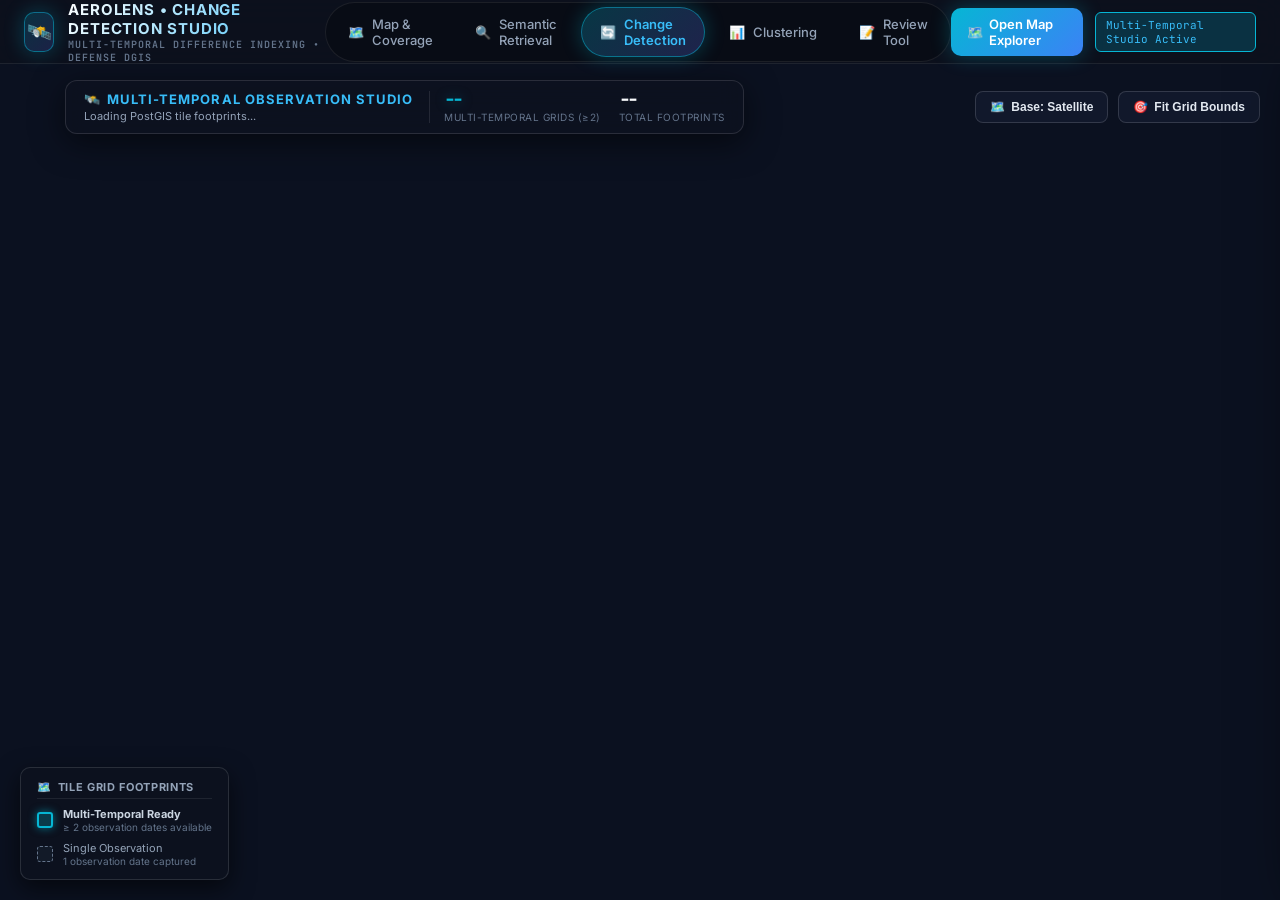
==== commit c3631509: "fix(ui): docked side-mode by default, 2-column full dashboard layout, bounded inspector images, and " ====
--- a/frontend/change.html
+++ b/frontend/change.html
@@ -239,13 +239,14 @@
     /* ============================================================
        MULTI-TEMPORAL TIME-SERIES DRAWER STYLES & WORKBENCH MODES
        ============================================================ */
-    /* Expansive Full-Screen Studio Workbench Mode (Default on Open) */
+    /* Expansive Full-Screen Studio Workbench Mode vs Docked Side-Mode */
     #temporal-drawer {
       position: absolute;
       top: 0;
-      right: -100vw;
+      right: -750px;
       left: auto;
-      width: calc(100vw - 65px);
+      width: 700px;
+      max-width: 95vw;
       height: 100%;
       z-index: 1250;
       background: rgba(10, 15, 26, 0.98);
@@ -261,15 +262,22 @@
 
     #temporal-drawer.open {
       right: 0;
-      left: 65px;
-      width: calc(100vw - 65px);
-    }
-
-    /* Optional Docked Side-Mode if user prefers split view */
+      left: auto;
+      width: 700px;
+    }
+
+    /* Optional Docked Side-Mode (explicit) */
     #temporal-drawer.side-mode {
       left: auto !important;
       right: 0 !important;
-      width: 720px !important;
+      width: 700px !important;
+    }
+
+    /* Expansive Full-Screen Studio Workbench Mode */
+    #temporal-drawer.open.full-mode {
+      left: 65px !important;
+      right: 0 !important;
+      width: calc(100vw - 65px) !important;
     }
 
     .drawer-expand-btn {
@@ -362,10 +370,28 @@
     .drawer-body {
       flex: 1;
       overflow-y: auto;
-      padding: 22px;
-      display: flex;
-      flex-direction: column;
-      gap: 22px;
+      padding: 20px 24px;
+      display: flex;
+      flex-direction: column;
+      gap: 18px;
+    }
+
+    .drawer-left-col, .drawer-right-col {
+      display: flex;
+      flex-direction: column;
+      gap: 18px;
+      width: 100%;
+    }
+
+    /* When Fullscreen Studio Mode is active: 2-Column Responsive Dashboard Workbench */
+    #temporal-drawer.full-mode .drawer-body {
+      display: grid;
+      grid-template-columns: minmax(440px, 480px) minmax(620px, 1fr);
+      gap: 24px;
+      align-items: flex-start;
+      max-width: 1760px;
+      margin: 0 auto;
+      width: 100%;
     }
 
     .drawer-section {
@@ -548,6 +574,29 @@
       display: grid;
       grid-template-columns: 1fr 1fr;
       gap: 12px;
+      max-width: 100%;
+    }
+
+    .subinterval-grid .stack-thumb-box {
+      width: 100%;
+      aspect-ratio: 1;
+      max-height: 220px;
+      margin: 0 auto;
+      background: #030712;
+      border: 1px solid rgba(255, 255, 255, 0.08);
+      border-radius: 6px;
+      overflow: hidden;
+      display: flex;
+      align-items: center;
+      justify-content: center;
+    }
+
+    .subinterval-grid .stack-thumb-img {
+      width: 100%;
+      height: 100%;
+      object-fit: contain;
+      background: #030712;
+      display: block;
     }
 
     .inspector-card {
@@ -1395,6 +1444,114 @@
       padding: 2px 6px;
       border-radius: 4px;
       border: 1px solid;
+    }
+
+    /* ============================================================
+       MULTI-TEMPORAL ALL-EPOCHS NDVI TRAJECTORY & 3-BAND INSPECTOR
+       ============================================================ */
+    .all-epochs-ndvi-section {
+      background: linear-gradient(180deg, rgba(8, 14, 28, 0.95), rgba(5, 9, 18, 0.98));
+      border: 1px solid rgba(16, 185, 129, 0.3);
+      border-radius: 10px;
+      padding: 12px 14px;
+      display: flex;
+      flex-direction: column;
+      gap: 8px;
+      position: relative;
+      box-shadow: 0 4px 20px rgba(0, 0, 0, 0.4), inset 0 1px 0 rgba(255, 255, 255, 0.05);
+      margin-bottom: 8px;
+    }
+
+    .all-epochs-ndvi-header {
+      display: flex;
+      align-items: center;
+      justify-content: space-between;
+    }
+
+    .all-epochs-hover-hud {
+      display: flex;
+      align-items: center;
+      justify-content: space-between;
+      flex-wrap: wrap;
+      gap: 6px;
+      background: rgba(11, 16, 30, 0.85);
+      border: 1px solid rgba(255, 255, 255, 0.08);
+      border-radius: 6px;
+      padding: 6px 10px;
+      font-size: 10px;
+      font-family: 'JetBrains Mono', monospace;
+    }
+
+    .hud-item {
+      display: flex;
+      align-items: center;
+      gap: 4px;
+    }
+
+    .hud-label {
+      color: #94a3b8;
+      font-size: 9px;
+      font-weight: 700;
+      letter-spacing: 0.03em;
+    }
+
+    .hud-val {
+      font-weight: 800;
+      color: #f1f5f9;
+    }
+
+    .all-epochs-chart-wrapper {
+      width: 100%;
+      height: 135px;
+      position: relative;
+      background: #030712;
+      border: 1px solid rgba(255, 255, 255, 0.08);
+      border-radius: 8px;
+      overflow: hidden;
+      cursor: crosshair;
+    }
+
+    .all-epochs-svg {
+      width: 100%;
+      height: 100%;
+      display: block;
+    }
+
+    .all-epochs-tooltip {
+      position: absolute;
+      pointer-events: none;
+      background: rgba(11, 17, 32, 0.96);
+      backdrop-filter: blur(12px);
+      border: 1px solid #38bdf8;
+      box-shadow: 0 8px 24px rgba(0, 0, 0, 0.85), 0 0 16px rgba(56, 189, 248, 0.35);
+      border-radius: 8px;
+      padding: 8px 10px;
+      font-size: 10px;
+      color: #f8fafc;
+      z-index: 100;
+      min-width: 200px;
+      display: flex;
+      flex-direction: column;
+      gap: 4px;
+      transform: translate(-50%, -115%);
+      transition: opacity 0.15s ease, transform 0.1s ease;
+    }
+
+    .tooltip-band-row {
+      display: grid;
+      grid-template-columns: repeat(3, 1fr);
+      gap: 4px;
+      font-family: 'JetBrains Mono', monospace;
+      font-size: 9px;
+      text-align: center;
+      margin-top: 2px;
+    }
+
+    .tooltip-band-pill {
+      background: rgba(255, 255, 255, 0.05);
+      border-radius: 4px;
+      padding: 3px 4px;
+      border: 1px solid rgba(255, 255, 255, 0.08);
     }
 
     /* ============================================================
@@ -2191,6 +2348,7 @@
 
       <!-- Drawer Body -->
       <div class="drawer-body">
+        <div class="drawer-left-col">
 
         <!-- 1. Multi-Temporal Filmstrip Stack -->
         <div class="drawer-section">
@@ -2277,8 +2435,10 @@
             </div>
           </div>
         </div>
+        </div><!-- .drawer-left-col -->
 
         <!-- 4. Semantic-Verified Multi-Temporal Change Engine -->
+        <div class="drawer-right-col">
         <div class="drawer-section" id="section-change-engine">
           <div class="drawer-section-title" style="color: #38bdf8;">
             <span>⚡</span> Semantic-Verified Multi-Temporal Change Engine
@@ -2349,7 +2509,56 @@
                     Active Target: Site Mean
                   </span>
                 </div>
-                <div style="font-size: 10px; color: #94a3b8; line-height: 1.3;">
+                <!-- Multi-Temporal All-Epochs NDVI Trajectory Plot & Multi-Band Inspector -->
+                <div class="all-epochs-ndvi-section" id="all-epochs-ndvi-section">
+                  <div class="all-epochs-ndvi-header">
+                    <div style="display:flex; align-items:center; gap:6px;">
+                      <span style="font-size:12px;">📈</span>
+                      <span style="font-size:10px; font-weight:800; color:#38bdf8; text-transform:uppercase; letter-spacing:0.05em;">
+                        All Observations NDVI Trajectory
+                      </span>
+                    </div>
+                    <span class="tag-badge" id="all-epochs-count-badge" style="font-size:9px; color:#10b981; border-color:rgba(16,185,129,0.4);">
+                      -- Epochs
+                    </span>
+                  </div>
+
+                  <!-- Live Cursor Multi-Band HUD Ribbon (updates on cursor move across timeline) -->
+                  <div class="all-epochs-hover-hud" id="all-epochs-hover-hud">
+                    <div class="hud-item epoch">
+                      <span class="hud-label">EPOCH:</span>
+                      <span class="hud-val" id="hud-epoch-name">Hover Timeline</span>
+                    </div>
+                    <div class="hud-item date">
+                      <span class="hud-label">DATE:</span>
+                      <span class="hud-val" id="hud-epoch-date">--</span>
+                    </div>
+                    <div class="hud-item ndvi">
+                      <span class="hud-label">🌿 NDVI:</span>
+                      <span class="hud-val" id="hud-epoch-ndvi" style="color:#10b981;">--</span>
+                    </div>
+                    <div class="hud-item ndwi">
+                      <span class="hud-label">💧 NDWI:</span>
+                      <span class="hud-val" id="hud-epoch-ndwi" style="color:#06b6d4;">--</span>
+                    </div>
+                    <div class="hud-item ndbi">
+                      <span class="hud-label">🏗️ NDBI:</span>
+                      <span class="hud-val" id="hud-epoch-ndbi" style="color:#f59e0b;">--</span>
+                    </div>
+                  </div>
+
+                  <!-- Interactive SVG Canvas / Plot -->
+                  <div class="all-epochs-chart-wrapper" id="all-epochs-chart-wrapper">
+                    <svg id="all-epochs-svg" class="all-epochs-svg" viewBox="0 0 540 135">
+                      <!-- Populated dynamically by renderAllEpochsNdviPlot() -->
+                    </svg>
+
+                    <!-- Floating Tooltip Card (Follows cursor over the plot) -->
+                    <div id="all-epochs-tooltip" class="all-epochs-tooltip" style="display: none;"></div>
+                  </div>
+                </div>
+
+                <div style="font-size: 10px; color: #94a3b8; line-height: 1.3; margin-top: 4px;">
                   Quantifies land-cover transition by plotting Before (<span style="color:#60a5fa;">T1</span>) vs After (<span style="color:#34d399;">T2</span>) indices over changed pixels:
                 </div>
 
@@ -2501,6 +2710,7 @@
             </div>
           </div>
         </div>
+        </div><!-- .drawer-right-col -->
 
       </div>
     </div>
@@ -2581,6 +2791,6 @@
   </div>
 
   <!-- Dedicated Studio Controller -->
-  <script src="/frontend/change.js?v=20260913_tree_v8"></script>
+  <script src="/frontend/change.js?v=20260914_ui_v10"></script>
 </body>
 </html>
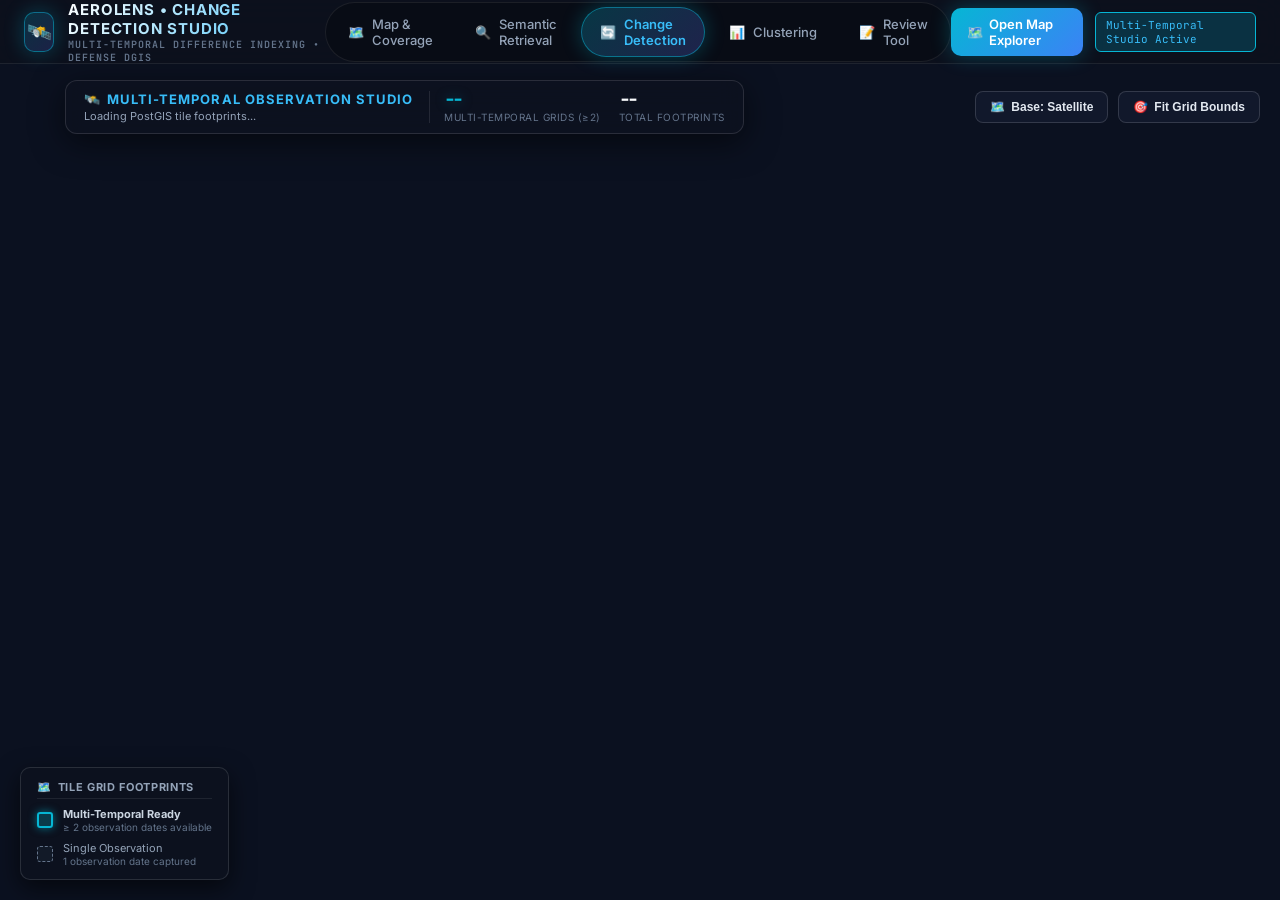
==== commit 86921efc: "feat(ui): convert change detection studio into full-screen GIS command center with 2-column workbenc" ====
--- a/frontend/change.html
+++ b/frontend/change.html
@@ -237,70 +237,58 @@
     }
 
     /* ============================================================
-       MULTI-TEMPORAL TIME-SERIES DRAWER STYLES & WORKBENCH MODES
+       MULTI-TEMPORAL TIME-SERIES FULLSCREEN WORKBENCH
        ============================================================ */
-    /* Expansive Full-Screen Studio Workbench Mode vs Docked Side-Mode */
     #temporal-drawer {
       position: absolute;
       top: 0;
-      right: -750px;
-      left: auto;
-      width: 700px;
-      max-width: 95vw;
+      left: 0;
+      right: 0;
+      bottom: 0;
+      width: 100%;
       height: 100%;
       z-index: 1250;
-      background: rgba(10, 15, 26, 0.98);
+      background: rgba(8, 12, 22, 0.98);
       backdrop-filter: blur(28px);
       -webkit-backdrop-filter: blur(28px);
-      border-left: 1px solid rgba(6, 182, 212, 0.4);
-      box-shadow: -20px 0 60px rgba(0, 0, 0, 0.9);
-      display: flex;
-      flex-direction: column;
-      transition: right 0.35s cubic-bezier(0.16, 1, 0.3, 1), width 0.35s cubic-bezier(0.16, 1, 0.3, 1);
+      border: none;
+      box-shadow: none;
+      display: flex;
+      flex-direction: column;
+      transition: transform 0.35s cubic-bezier(0.16, 1, 0.3, 1), opacity 0.25s ease;
+      transform: translateX(100%);
+      opacity: 0;
+      pointer-events: none;
       overflow: hidden;
     }
 
     #temporal-drawer.open {
-      right: 0;
-      left: auto;
-      width: 700px;
-    }
-
-    /* Optional Docked Side-Mode (explicit) */
-    #temporal-drawer.side-mode {
-      left: auto !important;
-      right: 0 !important;
-      width: 700px !important;
-    }
-
-    /* Expansive Full-Screen Studio Workbench Mode */
-    #temporal-drawer.open.full-mode {
-      left: 65px !important;
-      right: 0 !important;
-      width: calc(100vw - 65px) !important;
-    }
-
-    .drawer-expand-btn {
+      transform: translateX(0);
+      opacity: 1;
+      pointer-events: auto;
+    }
+
+    .drawer-back-btn {
       background: rgba(6, 182, 212, 0.15);
       border: 1px solid rgba(6, 182, 212, 0.4);
       color: #38bdf8;
       border-radius: 8px;
-      padding: 6px 12px;
+      padding: 6px 14px;
       cursor: pointer;
       display: inline-flex;
       align-items: center;
-      gap: 6px;
-      font-size: 11px;
+      gap: 8px;
+      font-size: 12px;
       font-weight: 700;
       letter-spacing: 0.04em;
       transition: all 0.2s;
     }
 
-    .drawer-expand-btn:hover {
+    .drawer-back-btn:hover {
       background: rgba(6, 182, 212, 0.3);
       border-color: #38bdf8;
-      box-shadow: 0 0 14px rgba(6, 182, 212, 0.4);
-      transform: translateY(-1px);
+      box-shadow: 0 0 16px rgba(6, 182, 212, 0.4);
+      transform: translateX(-2px);
     }
 
     .drawer-header {
@@ -370,28 +358,51 @@
     .drawer-body {
       flex: 1;
       overflow-y: auto;
-      padding: 20px 24px;
-      display: flex;
-      flex-direction: column;
-      gap: 18px;
+      padding: 16px 24px 28px 24px;
+      display: flex;
+      flex-direction: column;
+      gap: 16px;
+    }
+
+    .drawer-workbench-grid {
+      display: grid;
+      grid-template-columns: 460px minmax(620px, 1fr);
+      gap: 20px;
+      align-items: flex-start;
+      width: 100%;
     }
 
     .drawer-left-col, .drawer-right-col {
       display: flex;
       flex-direction: column;
-      gap: 18px;
-      width: 100%;
-    }
-
-    /* When Fullscreen Studio Mode is active: 2-Column Responsive Dashboard Workbench */
-    #temporal-drawer.full-mode .drawer-body {
+      gap: 16px;
+      min-width: 0;
+    }
+
+    .results-split-row {
       display: grid;
-      grid-template-columns: minmax(440px, 480px) minmax(620px, 1fr);
-      gap: 24px;
-      align-items: flex-start;
-      max-width: 1760px;
-      margin: 0 auto;
-      width: 100%;
+      grid-template-columns: 1fr 1fr;
+      gap: 14px;
+      align-items: stretch;
+    }
+
+    @media (max-width: 1350px) {
+      .drawer-workbench-grid {
+        grid-template-columns: 420px 1fr;
+        gap: 16px;
+      }
+    }
+
+    @media (max-width: 1120px) {
+      .results-split-row {
+        grid-template-columns: 1fr;
+      }
+    }
+
+    @media (max-width: 1080px) {
+      .drawer-workbench-grid {
+        grid-template-columns: 1fr;
+      }
     }
 
     .drawer-section {
@@ -2334,26 +2345,34 @@
       <!-- Drawer Header -->
       <div class="drawer-header">
         <div class="drawer-header-left">
-          <div class="drawer-badge">⚡ MULTI-TEMPORAL ASSET STACK LOCKED</div>
+          <div style="display:flex; align-items:center; gap:12px;">
+            <button class="drawer-back-btn" id="btn-close-drawer" title="Return to Map View">
+              <span style="font-size:14px;">←</span> <span>Return to Map</span>
+            </button>
+            <div class="drawer-badge">⚡ MULTI-TEMPORAL CHANGE DETECTION COMMAND CENTER</div>
+          </div>
           <div class="drawer-title" id="drawer-site-title">Ground Site Inspection</div>
           <div class="drawer-site-key" id="drawer-site-key">Select a tile grid...</div>
         </div>
-        <div style="display:flex; align-items:center; gap:8px;">
-          <button class="drawer-expand-btn" id="btn-expand-drawer" title="Toggle Fullscreen Multi-Temporal Studio Workbench">
-            <span id="expand-icon">⤢</span> <span id="expand-text">Expand Studio</span>
-          </button>
-          <button class="drawer-close-btn" id="btn-close-drawer" title="Close Panel">&times;</button>
+        <div style="display:flex; align-items:center; gap:12px;">
+          <div class="hud-stat-item" style="padding: 4px 14px; background: rgba(13,18,31,0.8); border: 1px solid rgba(255,255,255,0.1); border-radius: 8px;">
+            <span class="hud-stat-num cyan" id="bridge-epoch-count" style="font-size: 13px;">-- epochs</span>
+            <span class="hud-stat-label">Timeline Depth</span>
+          </div>
+          <button class="drawer-close-btn" id="btn-close-drawer-icon" title="Close Panel">&times;</button>
         </div>
       </div>
 
       <!-- Drawer Body -->
       <div class="drawer-body">
-        <div class="drawer-left-col">
-
-        <!-- 1. Multi-Temporal Filmstrip Stack -->
-        <div class="drawer-section">
-          <div class="drawer-section-title">
-            <span>🎞️</span> Multi-Temporal Observation Stack (All Chronological Epochs)
+
+        <!-- 1. TOP DECK: Multi-Temporal Filmstrip Stack (Spans full screen width) -->
+        <div class="drawer-section" id="section-top-stack">
+          <div style="display:flex; justify-content:space-between; align-items:center;">
+            <div class="drawer-section-title">
+              <span>🎞️</span> Multi-Temporal Observation Stack (All Chronological Epochs)
+            </div>
+            <span style="font-size:11px; color:#64748b;">Scroll horizontally to inspect time-series epochs →</span>
           </div>
           <div class="drawer-section-desc">
             Complete time-series stack for this ground site. Each epoch contains georeferenced multi-band GeoTIFFs and per-pixel bad masks staged on disk:
@@ -2363,356 +2382,368 @@
           </div>
         </div>
 
-        <!-- 2. Step-Wise Sequential Transitions -->
-        <div class="drawer-section">
-          <div class="drawer-section-title">
-            <span>🔄</span> Step-Wise Consecutive Transitions ($T_1 \to T_2 \dots$)
-          </div>
-          <div class="drawer-section-desc">
-            Consecutive observation intervals for multi-temporal trajectory modeling:
-          </div>
-          <div class="transitions-list" id="sequential-transitions-container">
-            <!-- Dynamically populated transitions -->
-          </div>
-        </div>
-
-        <!-- 3. Sub-Interval Dual Inspector -->
-        <div class="drawer-section">
-          <div class="drawer-section-title">
-            <span>🔍</span> Focused Epoch Inspection ($T_A$ vs $T_B$)
-          </div>
-          <div class="drawer-section-desc">
-            Select any two observation epochs from the multi-temporal stack to inspect spectral shift:
-          </div>
-
-          <div class="subinterval-grid">
-            <!-- Epoch A Card -->
-            <div class="inspector-card card-t1">
-              <div style="display:flex; justify-content:space-between; align-items:center;">
-                <span style="font-size:11px; font-weight:800; color:#60a5fa;">Epoch A (Baseline)</span>
-                <span class="tag-badge" id="t1-badge-date" style="font-size:9px;">--</span>
+        <!-- 2-COLUMN GIS WORKBENCH GRID -->
+        <div class="drawer-workbench-grid">
+
+          <!-- LEFT COLUMN: Focused Dual Inspector & Sequential Transitions -->
+          <div class="drawer-left-col">
+
+            <!-- Focused Epoch Inspection (TA vs TB) -->
+            <div class="drawer-section" id="section-focused-inspector">
+              <div class="drawer-section-title">
+                <span>🔍</span> Focused Epoch Inspection ($T_A$ vs $T_B$)
               </div>
-              <select class="card-date-select" id="select-t1-date" title="Select Baseline Epoch"></select>
-              <div class="stack-thumb-box">
-                <img id="t1-thumb-img" class="stack-thumb-img" src="" alt="T1 Preview" />
+              <div class="drawer-section-desc">
+                Select any two observation epochs from the multi-temporal stack to inspect spectral shift:
               </div>
-              <div style="font-size:10px; color:#94a3b8; display:flex; flex-direction:column; gap:3px;">
-                <div style="display:flex; justify-content:space-between;"><span>Cloud Cover:</span><b id="t1-cloud-stat" style="color:#e2e8f0;">--%</b></div>
-                <div style="display:flex; justify-content:space-between;"><span>Mean NDVI:</span><b id="t1-ndvi-stat" style="color:#e2e8f0;">--</b></div>
-              </div>
-            </div>
-
-            <!-- Epoch B Card -->
-            <div class="inspector-card card-t2">
-              <div style="display:flex; justify-content:space-between; align-items:center;">
-                <span style="font-size:11px; font-weight:800; color:#34d399;">Epoch B (Subsequent)</span>
-                <span class="tag-badge" id="t2-badge-date" style="font-size:9px;">--</span>
-              </div>
-              <select class="card-date-select" id="select-t2-date" title="Select Subsequent Epoch"></select>
-              <div class="stack-thumb-box">
-                <img id="t2-thumb-img" class="stack-thumb-img" src="" alt="T2 Preview" />
-              </div>
-              <div style="font-size:10px; color:#94a3b8; display:flex; flex-direction:column; gap:3px;">
-                <div style="display:flex; justify-content:space-between;"><span>Cloud Cover:</span><b id="t2-cloud-stat" style="color:#e2e8f0;">--%</b></div>
-                <div style="display:flex; justify-content:space-between;"><span>Mean NDVI:</span><b id="t2-ndvi-stat" style="color:#e2e8f0;">--</b></div>
-              </div>
-            </div>
-          </div>
-
-          <!-- Delta variance pills -->
-          <div style="display:grid; grid-template-columns:repeat(3, 1fr); gap:8px; margin-top:6px;">
-            <div style="background:rgba(13,18,31,0.7); padding:6px; border-radius:6px; text-align:center;">
-              <div style="font-size:12px; font-weight:800; color:#38bdf8; font-family:'JetBrains Mono',monospace;" id="delta-time">--</div>
-              <div style="font-size:9px; color:#64748b; text-transform:uppercase;">Elapsed Time</div>
-            </div>
-            <div style="background:rgba(13,18,31,0.7); padding:6px; border-radius:6px; text-align:center;">
-              <div style="font-size:12px; font-weight:800; color:#10b981; font-family:'JetBrains Mono',monospace;" id="delta-ndvi">--</div>
-              <div style="font-size:9px; color:#64748b; text-transform:uppercase;">&Delta; NDVI</div>
-            </div>
-            <div style="background:rgba(13,18,31,0.7); padding:6px; border-radius:6px; text-align:center;">
-              <div style="font-size:12px; font-weight:800; color:#f59e0b; font-family:'JetBrains Mono',monospace;" id="delta-ndbi">--</div>
-              <div style="font-size:9px; color:#64748b; text-transform:uppercase;">&Delta; NDBI</div>
-            </div>
-          </div>
-        </div>
-        </div><!-- .drawer-left-col -->
-
-        <!-- 4. Semantic-Verified Multi-Temporal Change Engine -->
-        <div class="drawer-right-col">
-        <div class="drawer-section" id="section-change-engine">
-          <div class="drawer-section-title" style="color: #38bdf8;">
-            <span>⚡</span> Semantic-Verified Multi-Temporal Change Engine
-          </div>
-          <div class="drawer-section-desc">
-            Chains MTKD-ChangeFormer binary inference, independent spectral land-cover classification, semantic false-positive rejection, and morphology rules across all epochs:
-          </div>
-
-          <div class="change-engine-panel">
-            <!-- Action Bar -->
-            <div class="engine-action-bar">
-              <button class="hud-btn primary" id="btn-run-analysis">
-                <span id="run-btn-icon">⚡</span>
-                <span id="run-btn-text">Run Multi-Temporal Analysis</span>
-              </button>
-              <div style="display:flex; align-items:center; gap:8px;">
-                <label class="toggle-container" title="Force re-running ML models even if cached in PostgreSQL">
-                  <input type="checkbox" id="chk-force-refresh">
-                  <span>Force Re-run</span>
-                </label>
-                <span class="tag-badge" id="analysis-status-badge">Ready</span>
-              </div>
-            </div>
-
-            <!-- Analysis Results View (Initially hidden, revealed once analyzed or cached) -->
-            <div id="analysis-results-container" style="display: none; flex-direction: column; gap: 12px; margin-top: 10px;">
-              
-              <!-- Key Metrics Grid -->
-              <div class="analysis-stats-grid">
-                <div class="analysis-stat-card">
-                  <div class="stat-value cyan" id="stat-region-count">0</div>
-                  <div class="stat-label">Changed Regions</div>
-                </div>
-                <div class="analysis-stat-card">
-                  <div class="stat-value gold" id="stat-earliest-date">--</div>
-                  <div class="stat-label">Earliest Detected Date</div>
-                </div>
-                <div class="analysis-stat-card">
-                  <div class="stat-value" id="stat-total-area">0 m²</div>
-                  <div class="stat-label">Total Area Changed</div>
-                </div>
-                <div class="analysis-stat-card">
-                  <div class="stat-value green" id="stat-dominant-type">--</div>
-                  <div class="stat-label">Primary Transition</div>
-                </div>
-              </div>
-
-              <!-- View Mode Tabs (Overall vs Pairwise) -->
-              <div class="view-mode-tabs">
-                <button class="mode-tab active" id="tab-mode-overall">
-                  <span>🗺️</span> Total Cumulative Map
-                </button>
-                <div style="display:flex; align-items:center; gap:6px;">
-                  <span style="font-size:10px; color:#94a3b8;">Filter Interval:</span>
-                  <select class="card-date-select" id="select-pairwise-interval" style="width: auto; padding: 4px 8px;">
-                    <option value="overall">All Pairs Combined</option>
-                  </select>
-                </div>
-              </div>
-
-              <!-- Plotted Spectral Index Shift Graph (NDVI, NDBI, NDWI) -->
-              <div class="spectral-plot-card" id="spectral-plot-card">
-                <div class="spectral-plot-header">
-                  <div class="spectral-plot-title">
-                    <span>📊</span> Spectral Index Shift Graph (NDVI &bull; NDBI &bull; NDWI)
+
+              <div class="subinterval-grid">
+                <!-- Epoch A Card -->
+                <div class="inspector-card card-t1">
+                  <div style="display:flex; justify-content:space-between; align-items:center;">
+                    <span style="font-size:11px; font-weight:800; color:#60a5fa;">Epoch A (Baseline)</span>
+                    <span class="tag-badge" id="t1-badge-date" style="font-size:9px;">--</span>
                   </div>
-                  <span class="tag-badge" id="spectral-target-badge" style="font-size: 9px; color: #38bdf8; border-color: rgba(6,182,212,0.4);">
-                    Active Target: Site Mean
-                  </span>
-                </div>
-                <!-- Multi-Temporal All-Epochs NDVI Trajectory Plot & Multi-Band Inspector -->
-                <div class="all-epochs-ndvi-section" id="all-epochs-ndvi-section">
-                  <div class="all-epochs-ndvi-header">
-                    <div style="display:flex; align-items:center; gap:6px;">
-                      <span style="font-size:12px;">📈</span>
-                      <span style="font-size:10px; font-weight:800; color:#38bdf8; text-transform:uppercase; letter-spacing:0.05em;">
-                        All Observations NDVI Trajectory
-                      </span>
-                    </div>
-                    <span class="tag-badge" id="all-epochs-count-badge" style="font-size:9px; color:#10b981; border-color:rgba(16,185,129,0.4);">
-                      -- Epochs
-                    </span>
+                  <select class="card-date-select" id="select-t1-date" title="Select Baseline Epoch"></select>
+                  <div class="stack-thumb-box">
+                    <img id="t1-thumb-img" class="stack-thumb-img" src="" alt="T1 Preview" />
                   </div>
-
-                  <!-- Live Cursor Multi-Band HUD Ribbon (updates on cursor move across timeline) -->
-                  <div class="all-epochs-hover-hud" id="all-epochs-hover-hud">
-                    <div class="hud-item epoch">
-                      <span class="hud-label">EPOCH:</span>
-                      <span class="hud-val" id="hud-epoch-name">Hover Timeline</span>
-                    </div>
-                    <div class="hud-item date">
-                      <span class="hud-label">DATE:</span>
-                      <span class="hud-val" id="hud-epoch-date">--</span>
-                    </div>
-                    <div class="hud-item ndvi">
-                      <span class="hud-label">🌿 NDVI:</span>
-                      <span class="hud-val" id="hud-epoch-ndvi" style="color:#10b981;">--</span>
-                    </div>
-                    <div class="hud-item ndwi">
-                      <span class="hud-label">💧 NDWI:</span>
-                      <span class="hud-val" id="hud-epoch-ndwi" style="color:#06b6d4;">--</span>
-                    </div>
-                    <div class="hud-item ndbi">
-                      <span class="hud-label">🏗️ NDBI:</span>
-                      <span class="hud-val" id="hud-epoch-ndbi" style="color:#f59e0b;">--</span>
-                    </div>
-                  </div>
-
-                  <!-- Interactive SVG Canvas / Plot -->
-                  <div class="all-epochs-chart-wrapper" id="all-epochs-chart-wrapper">
-                    <svg id="all-epochs-svg" class="all-epochs-svg" viewBox="0 0 540 135">
-                      <!-- Populated dynamically by renderAllEpochsNdviPlot() -->
-                    </svg>
-
-                    <!-- Floating Tooltip Card (Follows cursor over the plot) -->
-                    <div id="all-epochs-tooltip" class="all-epochs-tooltip" style="display: none;"></div>
+                  <div style="font-size:10px; color:#94a3b8; display:flex; flex-direction:column; gap:3px;">
+                    <div style="display:flex; justify-content:space-between;"><span>Cloud Cover:</span><b id="t1-cloud-stat" style="color:#e2e8f0;">--%</b></div>
+                    <div style="display:flex; justify-content:space-between;"><span>Mean NDVI:</span><b id="t1-ndvi-stat" style="color:#e2e8f0;">--</b></div>
                   </div>
                 </div>
 
-                <div style="font-size: 10px; color: #94a3b8; line-height: 1.3; margin-top: 4px;">
-                  Quantifies land-cover transition by plotting Before (<span style="color:#60a5fa;">T1</span>) vs After (<span style="color:#34d399;">T2</span>) indices over changed pixels:
-                </div>
-
-                <div class="spectral-bars-wrapper">
-                  <!-- NDVI Column (Vegetation) -->
-                  <div class="index-plot-col">
-                    <div class="index-col-header">
-                      <span style="color: #10b981;">🌿 NDVI (Veg)</span>
-                      <span class="index-delta-badge" id="ndvi-delta-badge">--</span>
-                    </div>
-                    <div class="index-col-bars">
-                      <div class="index-bar-row">
-                        <span class="index-bar-label">Before:</span>
-                        <div class="index-bar-track">
-                          <div class="index-bar-fill" id="ndvi-bar-before" style="background: #3b82f6; width: 0%;"></div>
-                        </div>
-                        <span class="index-bar-val" id="ndvi-val-before">--</span>
-                      </div>
-                      <div class="index-bar-row">
-                        <span class="index-bar-label">After:</span>
-                        <div class="index-bar-track">
-                          <div class="index-bar-fill" id="ndvi-bar-after" style="background: #10b981; width: 0%;"></div>
-                        </div>
-                        <span class="index-bar-val" id="ndvi-val-after">--</span>
-                      </div>
-                    </div>
-                    <div style="font-size: 8px; color: #64748b;">Range: [-1, +1] &bull; &gt;0.6 Dense Veg</div>
+                <!-- Epoch B Card -->
+                <div class="inspector-card card-t2">
+                  <div style="display:flex; justify-content:space-between; align-items:center;">
+                    <span style="font-size:11px; font-weight:800; color:#34d399;">Epoch B (Subsequent)</span>
+                    <span class="tag-badge" id="t2-badge-date" style="font-size:9px;">--</span>
                   </div>
-
-                  <!-- NDBI Column (Built-up / Urban) -->
-                  <div class="index-plot-col">
-                    <div class="index-col-header">
-                      <span style="color: #f59e0b;">🏗️ NDBI (Urban)</span>
-                      <span class="index-delta-badge" id="ndbi-delta-badge">--</span>
-                    </div>
-                    <div class="index-col-bars">
-                      <div class="index-bar-row">
-                        <span class="index-bar-label">Before:</span>
-                        <div class="index-bar-track">
-                          <div class="index-bar-fill" id="ndbi-bar-before" style="background: #3b82f6; width: 0%;"></div>
-                        </div>
-                        <span class="index-bar-val" id="ndbi-val-before">--</span>
-                      </div>
-                      <div class="index-bar-row">
-                        <span class="index-bar-label">After:</span>
-                        <div class="index-bar-track">
-                          <div class="index-bar-fill" id="ndbi-bar-after" style="background: #f59e0b; width: 0%;"></div>
-                        </div>
-                        <span class="index-bar-val" id="ndbi-val-after">--</span>
-                      </div>
-                    </div>
-                    <div style="font-size: 8px; color: #64748b;">Range: [-1, +1] &bull; &gt;0 Built-up Urban</div>
+                  <select class="card-date-select" id="select-t2-date" title="Select Subsequent Epoch"></select>
+                  <div class="stack-thumb-box">
+                    <img id="t2-thumb-img" class="stack-thumb-img" src="" alt="T2 Preview" />
                   </div>
-
-                  <!-- NDWI Column (Water) -->
-                  <div class="index-plot-col">
-                    <div class="index-col-header">
-                      <span style="color: #06b6d4;">💧 NDWI (Water)</span>
-                      <span class="index-delta-badge" id="ndwi-delta-badge">--</span>
-                    </div>
-                    <div class="index-col-bars">
-                      <div class="index-bar-row">
-                        <span class="index-bar-label">Before:</span>
-                        <div class="index-bar-track">
-                          <div class="index-bar-fill" id="ndwi-bar-before" style="background: #3b82f6; width: 0%;"></div>
-                        </div>
-                        <span class="index-bar-val" id="ndwi-val-before">--</span>
-                      </div>
-                      <div class="index-bar-row">
-                        <span class="index-bar-label">After:</span>
-                        <div class="index-bar-track">
-                          <div class="index-bar-fill" id="ndwi-bar-after" style="background: #06b6d4; width: 0%;"></div>
-                        </div>
-                        <span class="index-bar-val" id="ndwi-val-after">--</span>
-                      </div>
-                    </div>
-                    <div style="font-size: 8px; color: #64748b;">Range: [-1, +1] &bull; &gt;0.3 Open Water</div>
+                  <div style="font-size:10px; color:#94a3b8; display:flex; flex-direction:column; gap:3px;">
+                    <div style="display:flex; justify-content:space-between;"><span>Cloud Cover:</span><b id="t2-cloud-stat" style="color:#e2e8f0;">--%</b></div>
+                    <div style="display:flex; justify-content:space-between;"><span>Mean NDVI:</span><b id="t2-ndvi-stat" style="color:#e2e8f0;">--</b></div>
                   </div>
                 </div>
               </div>
 
-              <!-- Year-Wise Changes: Tree Workflow & Multi-Band Gallery -->
-              <div class="breakdown-card" id="yearwise-masks-card">
-                <div style="display:flex; justify-content:space-between; align-items:center; margin-bottom: 8px;">
-                  <span style="font-size:11px; font-weight:700; color:#38bdf8; text-transform:uppercase; letter-spacing:0.05em;">
-                    <span>🛰️</span> Multi-Temporal Change Pipeline Architecture
-                  </span>
-                  <span style="font-size:10px; color:#94a3b8;" id="mask-gallery-count-lbl">-- intervals</span>
+              <!-- Delta variance pills -->
+              <div style="display:grid; grid-template-columns:repeat(3, 1fr); gap:8px; margin-top:6px;">
+                <div style="background:rgba(13,18,31,0.7); padding:6px; border-radius:6px; text-align:center;">
+                  <div style="font-size:12px; font-weight:800; color:#38bdf8; font-family:'JetBrains Mono',monospace;" id="delta-time">--</div>
+                  <div style="font-size:9px; color:#64748b; text-transform:uppercase;">Elapsed Time</div>
                 </div>
-
-                <!-- View Switcher Tabs -->
-                <div class="tree-view-toggle-bar">
-                  <button class="tree-toggle-btn active" id="btn-toggle-tree-view">
-                    <span>🌳</span> Change Tree Workflow (DAG)
+                <div style="background:rgba(13,18,31,0.7); padding:6px; border-radius:6px; text-align:center;">
+                  <div style="font-size:12px; font-weight:800; color:#10b981; font-family:'JetBrains Mono',monospace;" id="delta-ndvi">--</div>
+                  <div style="font-size:9px; color:#64748b; text-transform:uppercase;">&Delta; NDVI</div>
+                </div>
+                <div style="background:rgba(13,18,31,0.7); padding:6px; border-radius:6px; text-align:center;">
+                  <div style="font-size:12px; font-weight:800; color:#f59e0b; font-family:'JetBrains Mono',monospace;" id="delta-ndbi">--</div>
+                  <div style="font-size:9px; color:#64748b; text-transform:uppercase;">&Delta; NDBI</div>
+                </div>
+              </div>
+            </div>
+
+            <!-- Step-Wise Sequential Transitions -->
+            <div class="drawer-section" id="section-sequential-transitions">
+              <div class="drawer-section-title">
+                <span>🔄</span> Step-Wise Consecutive Transitions ($T_1 \to T_2 \dots$)
+              </div>
+              <div class="drawer-section-desc">
+                Consecutive observation intervals for multi-temporal trajectory modeling:
+              </div>
+              <div class="transitions-list" id="sequential-transitions-container">
+                <!-- Dynamically populated transitions -->
+              </div>
+            </div>
+
+          </div><!-- .drawer-left-col -->
+
+          <!-- RIGHT COLUMN: Semantic-Verified Multi-Temporal Change Engine -->
+          <div class="drawer-right-col">
+            <div class="drawer-section" id="section-change-engine">
+              <div class="drawer-section-title" style="color: #38bdf8;">
+                <span>⚡</span> Semantic-Verified Multi-Temporal Change Engine
+              </div>
+              <div class="drawer-section-desc">
+                Chains MTKD-ChangeFormer binary inference, independent spectral land-cover classification, semantic false-positive rejection, and morphology rules across all epochs:
+              </div>
+
+              <div class="change-engine-panel">
+                <!-- Action Bar -->
+                <div class="engine-action-bar">
+                  <button class="hud-btn primary" id="btn-run-analysis">
+                    <span id="run-btn-icon">⚡</span>
+                    <span id="run-btn-text">Run Multi-Temporal Analysis</span>
                   </button>
-                  <button class="tree-toggle-btn" id="btn-toggle-matrix-view">
-                    <span>🗂️</span> Multi-Band Matrix Grid
-                  </button>
-                </div>
-
-                <!-- 1. Tree Workflow DAG View (Phase 1 active) -->
-                <div id="change-tree-container" style="display: block;">
-                  <div style="font-size: 10px; color: #94a3b8; margin-bottom: 12px; line-height: 1.4;">
-                    Hierarchical Directed Graph: Root node contains all $T$ chronological observation epochs. Consecutive pairs branch into input dual-image nodes:
-                  </div>
-                  <div class="tree-workflow-viewport" id="tree-workflow-viewport">
-                    <!-- Dynamically populated by renderChangeTreeView() -->
+                  <div style="display:flex; align-items:center; gap:8px;">
+                    <label class="toggle-container" title="Force re-running ML models even if cached in PostgreSQL">
+                      <input type="checkbox" id="chk-force-refresh">
+                      <span>Force Re-run</span>
+                    </label>
+                    <span class="tag-badge" id="analysis-status-badge">Ready</span>
                   </div>
                 </div>
 
-                <!-- 2. Traditional Multi-Band Matrix View -->
-                <div id="change-matrix-container" style="display: none;">
-                  <div style="font-size: 10px; color: #94a3b8; margin-bottom: 8px;">
-                    For each consecutive interval: Before RGB, After RGB, Raw ChangeFormer Binary Mask (where), and Semantically Filtered Change Mask (what):
+                <!-- Analysis Results View (Initially hidden, revealed once analyzed or cached) -->
+                <div id="analysis-results-container" style="display: none; flex-direction: column; gap: 12px; margin-top: 10px;">
+                  
+                  <!-- Key Metrics Grid -->
+                  <div class="analysis-stats-grid">
+                    <div class="analysis-stat-card">
+                      <div class="stat-value cyan" id="stat-region-count">0</div>
+                      <div class="stat-label">Changed Regions</div>
+                    </div>
+                    <div class="analysis-stat-card">
+                      <div class="stat-value gold" id="stat-earliest-date">--</div>
+                      <div class="stat-label">Earliest Detected Date</div>
+                    </div>
+                    <div class="analysis-stat-card">
+                      <div class="stat-value" id="stat-total-area">0 m²</div>
+                      <div class="stat-label">Total Area Changed</div>
+                    </div>
+                    <div class="analysis-stat-card">
+                      <div class="stat-value green" id="stat-dominant-type">--</div>
+                      <div class="stat-label">Primary Transition</div>
+                    </div>
                   </div>
-                  <div style="display:flex; flex-direction:column; gap:10px;" id="yearwise-masks-container">
-                    <!-- Dynamically populated year-wise mask quad cards -->
+
+                  <!-- View Mode Tabs (Overall vs Pairwise) -->
+                  <div class="view-mode-tabs">
+                    <button class="mode-tab active" id="tab-mode-overall">
+                      <span>🗺️</span> Total Cumulative Map
+                    </button>
+                    <div style="display:flex; align-items:center; gap:6px;">
+                      <span style="font-size:10px; color:#94a3b8;">Filter Interval:</span>
+                      <select class="card-date-select" id="select-pairwise-interval" style="width: auto; padding: 4px 8px;">
+                        <option value="overall">All Pairs Combined</option>
+                      </select>
+                    </div>
                   </div>
-                </div>
-              </div>
-
-              <!-- Land-Cover Transition Breakdown -->
-              <div class="breakdown-card">
-                <div style="display:flex; justify-content:space-between; align-items:center; margin-bottom: 6px;">
-                  <span style="font-size:11px; font-weight:700; color:#e2e8f0; text-transform:uppercase; letter-spacing:0.05em;">Transition Breakdown</span>
-                  <span style="font-size:10px; color:#94a3b8;" id="breakdown-total-lbl">100%</span>
-                </div>
-                <div class="stacked-bar-container" id="breakdown-stacked-bar">
-                  <!-- Segment bars populated dynamically -->
-                </div>
-                <div class="breakdown-legend-pills" id="breakdown-pills-container">
-                  <!-- Pills populated dynamically -->
-                </div>
-              </div>
-
-              <!-- Detected Change Regions List -->
-              <div class="regions-list-card">
-                <div style="display:flex; justify-content:space-between; align-items:center; margin-bottom: 8px;">
-                  <span style="font-size:11px; font-weight:700; color:#e2e8f0; text-transform:uppercase; letter-spacing:0.05em;">
-                    <span>📍</span> Detected Change Polygons
-                  </span>
-                  <span style="font-size:10px; color:#38bdf8;" id="regions-count-pill">-- regions</span>
-                </div>
-                <div class="regions-scroll-list" id="regions-scroll-list">
-                  <!-- Populated dynamically -->
-                </div>
-              </div>
-
-            </div>
-          </div>
-        </div>
-        </div><!-- .drawer-right-col -->
-
-      </div>
+
+                  <!-- Plotted Spectral Index Shift Graph (NDVI, NDBI, NDWI) -->
+                  <div class="spectral-plot-card" id="spectral-plot-card">
+                    <div class="spectral-plot-header">
+                      <div class="spectral-plot-title">
+                        <span>📊</span> Spectral Index Shift Graph (NDVI &bull; NDBI &bull; NDWI)
+                      </div>
+                      <span class="tag-badge" id="spectral-target-badge" style="font-size: 9px; color: #38bdf8; border-color: rgba(6,182,212,0.4);">
+                        Active Target: Site Mean
+                      </span>
+                    </div>
+                    <!-- Multi-Temporal All-Epochs NDVI Trajectory Plot & Multi-Band Inspector -->
+                    <div class="all-epochs-ndvi-section" id="all-epochs-ndvi-section">
+                      <div class="all-epochs-ndvi-header">
+                        <div style="display:flex; align-items:center; gap:6px;">
+                          <span style="font-size:12px;">📈</span>
+                          <span style="font-size:10px; font-weight:800; color:#38bdf8; text-transform:uppercase; letter-spacing:0.05em;">
+                            All Observations NDVI Trajectory
+                          </span>
+                        </div>
+                        <span class="tag-badge" id="all-epochs-count-badge" style="font-size:9px; color:#10b981; border-color:rgba(16,185,129,0.4);">
+                          -- Epochs
+                        </span>
+                      </div>
+
+                      <!-- Live Cursor Multi-Band HUD Ribbon (updates on cursor move across timeline) -->
+                      <div class="all-epochs-hover-hud" id="all-epochs-hover-hud">
+                        <div class="hud-item epoch">
+                          <span class="hud-label">EPOCH:</span>
+                          <span class="hud-val" id="hud-epoch-name">Hover Timeline</span>
+                        </div>
+                        <div class="hud-item date">
+                          <span class="hud-label">DATE:</span>
+                          <span class="hud-val" id="hud-epoch-date">--</span>
+                        </div>
+                        <div class="hud-item ndvi">
+                          <span class="hud-label">🌿 NDVI:</span>
+                          <span class="hud-val" id="hud-epoch-ndvi" style="color:#10b981;">--</span>
+                        </div>
+                        <div class="hud-item ndwi">
+                          <span class="hud-label">💧 NDWI:</span>
+                          <span class="hud-val" id="hud-epoch-ndwi" style="color:#06b6d4;">--</span>
+                        </div>
+                        <div class="hud-item ndbi">
+                          <span class="hud-label">🏗️ NDBI:</span>
+                          <span class="hud-val" id="hud-epoch-ndbi" style="color:#f59e0b;">--</span>
+                        </div>
+                      </div>
+
+                      <!-- Interactive SVG Canvas / Plot -->
+                      <div class="all-epochs-chart-wrapper" id="all-epochs-chart-wrapper">
+                        <svg id="all-epochs-svg" class="all-epochs-svg" viewBox="0 0 540 135">
+                          <!-- Populated dynamically by renderAllEpochsNdviPlot() -->
+                        </svg>
+
+                        <!-- Floating Tooltip Card (Follows cursor over the plot) -->
+                        <div id="all-epochs-tooltip" class="all-epochs-tooltip" style="display: none;"></div>
+                      </div>
+                    </div>
+
+                    <div style="font-size: 10px; color: #94a3b8; line-height: 1.3; margin-top: 4px;">
+                      Quantifies land-cover transition by plotting Before (<span style="color:#60a5fa;">T1</span>) vs After (<span style="color:#34d399;">T2</span>) indices over changed pixels:
+                    </div>
+
+                    <div class="spectral-bars-wrapper">
+                      <!-- NDVI Column (Vegetation) -->
+                      <div class="index-plot-col">
+                        <div class="index-col-header">
+                          <span style="color: #10b981;">🌿 NDVI (Veg)</span>
+                          <span class="index-delta-badge" id="ndvi-delta-badge">--</span>
+                        </div>
+                        <div class="index-col-bars">
+                          <div class="index-bar-row">
+                            <span class="index-bar-label">Before:</span>
+                            <div class="index-bar-track">
+                              <div class="index-bar-fill" id="ndvi-bar-before" style="background: #3b82f6; width: 0%;"></div>
+                            </div>
+                            <span class="index-bar-val" id="ndvi-val-before">--</span>
+                          </div>
+                          <div class="index-bar-row">
+                            <span class="index-bar-label">After:</span>
+                            <div class="index-bar-track">
+                              <div class="index-bar-fill" id="ndvi-bar-after" style="background: #10b981; width: 0%;"></div>
+                            </div>
+                            <span class="index-bar-val" id="ndvi-val-after">--</span>
+                          </div>
+                        </div>
+                        <div style="font-size: 8px; color: #64748b;">Range: [-1, +1] &bull; &gt;0.6 Dense Veg</div>
+                      </div>
+
+                      <!-- NDBI Column (Built-up / Urban) -->
+                      <div class="index-plot-col">
+                        <div class="index-col-header">
+                          <span style="color: #f59e0b;">🏗️ NDBI (Urban)</span>
+                          <span class="index-delta-badge" id="ndbi-delta-badge">--</span>
+                        </div>
+                        <div class="index-col-bars">
+                          <div class="index-bar-row">
+                            <span class="index-bar-label">Before:</span>
+                            <div class="index-bar-track">
+                              <div class="index-bar-fill" id="ndbi-bar-before" style="background: #3b82f6; width: 0%;"></div>
+                            </div>
+                            <span class="index-bar-val" id="ndbi-val-before">--</span>
+                          </div>
+                          <div class="index-bar-row">
+                            <span class="index-bar-label">After:</span>
+                            <div class="index-bar-track">
+                              <div class="index-bar-fill" id="ndbi-bar-after" style="background: #f59e0b; width: 0%;"></div>
+                            </div>
+                            <span class="index-bar-val" id="ndbi-val-after">--</span>
+                          </div>
+                        </div>
+                        <div style="font-size: 8px; color: #64748b;">Range: [-1, +1] &bull; &gt;0 Built-up Urban</div>
+                      </div>
+
+                      <!-- NDWI Column (Water) -->
+                      <div class="index-plot-col">
+                        <div class="index-col-header">
+                          <span style="color: #06b6d4;">💧 NDWI (Water)</span>
+                          <span class="index-delta-badge" id="ndwi-delta-badge">--</span>
+                        </div>
+                        <div class="index-col-bars">
+                          <div class="index-bar-row">
+                            <span class="index-bar-label">Before:</span>
+                            <div class="index-bar-track">
+                              <div class="index-bar-fill" id="ndwi-bar-before" style="background: #3b82f6; width: 0%;"></div>
+                            </div>
+                            <span class="index-bar-val" id="ndwi-val-before">--</span>
+                          </div>
+                          <div class="index-bar-row">
+                            <span class="index-bar-label">After:</span>
+                            <div class="index-bar-track">
+                              <div class="index-bar-fill" id="ndwi-bar-after" style="background: #06b6d4; width: 0%;"></div>
+                            </div>
+                            <span class="index-bar-val" id="ndwi-val-after">--</span>
+                          </div>
+                        </div>
+                        <div style="font-size: 8px; color: #64748b;">Range: [-1, +1] &bull; &gt;0.3 Open Water</div>
+                      </div>
+                    </div>
+                  </div>
+
+                  <!-- Year-Wise Changes: Tree Workflow & Multi-Band Gallery -->
+                  <div class="breakdown-card" id="yearwise-masks-card">
+                    <div style="display:flex; justify-content:space-between; align-items:center; margin-bottom: 8px;">
+                      <span style="font-size:11px; font-weight:700; color:#38bdf8; text-transform:uppercase; letter-spacing:0.05em;">
+                        <span>🛰️</span> Multi-Temporal Change Pipeline Architecture
+                      </span>
+                      <span style="font-size:10px; color:#94a3b8;" id="mask-gallery-count-lbl">-- intervals</span>
+                    </div>
+
+                    <!-- View Switcher Tabs -->
+                    <div class="tree-view-toggle-bar">
+                      <button class="tree-toggle-btn active" id="btn-toggle-tree-view">
+                        <span>🌳</span> Change Tree Workflow (DAG)
+                      </button>
+                      <button class="tree-toggle-btn" id="btn-toggle-matrix-view">
+                        <span>🗂️</span> Multi-Band Matrix Grid
+                      </button>
+                    </div>
+
+                    <!-- 1. Tree Workflow DAG View (Phase 1 active) -->
+                    <div id="change-tree-container" style="display: block;">
+                      <div style="font-size: 10px; color: #94a3b8; margin-bottom: 12px; line-height: 1.4;">
+                        Hierarchical Directed Graph: Root node contains all $T$ chronological observation epochs. Consecutive pairs branch into input dual-image nodes:
+                      </div>
+                      <div class="tree-workflow-viewport" id="tree-workflow-viewport">
+                        <!-- Dynamically populated by renderChangeTreeView() -->
+                      </div>
+                    </div>
+
+                    <!-- 2. Traditional Multi-Band Matrix View -->
+                    <div id="change-matrix-container" style="display: none;">
+                      <div style="font-size: 10px; color: #94a3b8; margin-bottom: 8px;">
+                        For each consecutive interval: Before RGB, After RGB, Raw ChangeFormer Binary Mask (where), and Semantically Filtered Change Mask (what):
+                      </div>
+                      <div style="display:flex; flex-direction:column; gap:10px;" id="yearwise-masks-container">
+                        <!-- Dynamically populated year-wise mask quad cards -->
+                      </div>
+                    </div>
+                  </div>
+
+                  <!-- Results Split Row: Transition Breakdown & Detected Polygons side-by-side -->
+                  <div class="results-split-row">
+                    <!-- Land-Cover Transition Breakdown -->
+                    <div class="breakdown-card">
+                      <div style="display:flex; justify-content:space-between; align-items:center; margin-bottom: 6px;">
+                        <span style="font-size:11px; font-weight:700; color:#e2e8f0; text-transform:uppercase; letter-spacing:0.05em;">Transition Breakdown</span>
+                        <span style="font-size:10px; color:#94a3b8;" id="breakdown-total-lbl">100%</span>
+                      </div>
+                      <div class="stacked-bar-container" id="breakdown-stacked-bar">
+                        <!-- Segment bars populated dynamically -->
+                      </div>
+                      <div class="breakdown-legend-pills" id="breakdown-pills-container">
+                        <!-- Pills populated dynamically -->
+                      </div>
+                    </div>
+
+                    <!-- Detected Change Regions List -->
+                    <div class="regions-list-card">
+                      <div style="display:flex; justify-content:space-between; align-items:center; margin-bottom: 8px;">
+                        <span style="font-size:11px; font-weight:700; color:#e2e8f0; text-transform:uppercase; letter-spacing:0.05em;">
+                          <span>📍</span> Detected Change Polygons
+                        </span>
+                        <span style="font-size:10px; color:#38bdf8;" id="regions-count-pill">-- regions</span>
+                      </div>
+                      <div class="regions-scroll-list" id="regions-scroll-list">
+                        <!-- Populated dynamically -->
+                      </div>
+                    </div>
+                  </div><!-- .results-split-row -->
+
+                </div><!-- #analysis-results-container -->
+              </div><!-- .change-engine-panel -->
+            </div><!-- .drawer-section #section-change-engine -->
+          </div><!-- .drawer-right-col -->
+
+        </div><!-- .drawer-workbench-grid -->
+
+      </div><!-- .drawer-body -->
     </div>
 
     <!-- Floating Change Type Map Legend (Bottom Right) -->
@@ -2791,6 +2822,6 @@
   </div>
 
   <!-- Dedicated Studio Controller -->
-  <script src="/frontend/change.js?v=20260914_ui_v10"></script>
+  <script src="/frontend/change.js?v=20260914_fullscreen_v12"></script>
 </body>
 </html>
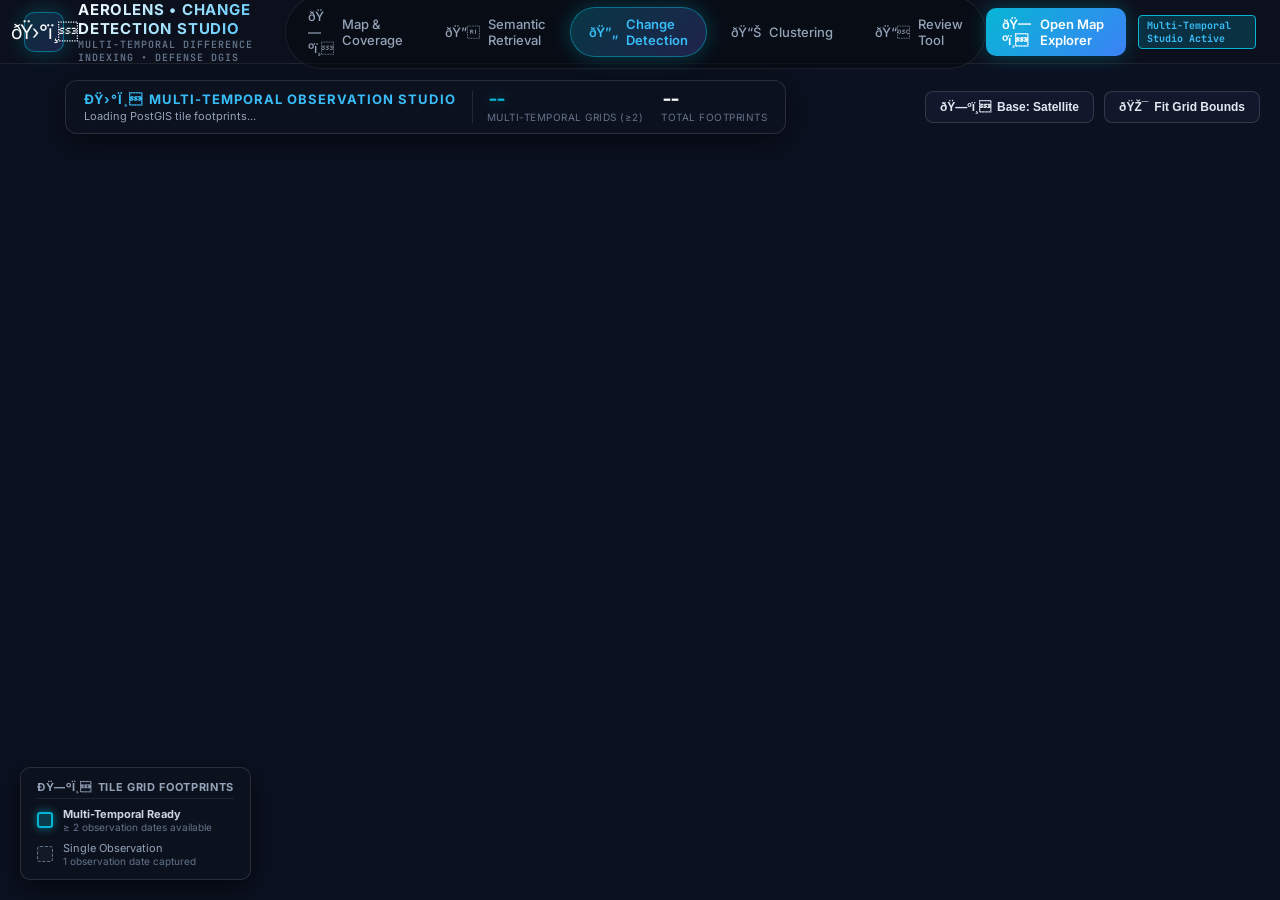
==== commit 8d5c491e: "style(change): complete UI/UX overhaul v14 - full-width layout, 3-col image grid, spacious pair card" ====
--- a/frontend/change.html
+++ b/frontend/change.html
@@ -3,7 +3,7 @@
 <head>
   <meta charset="UTF-8">
   <meta name="viewport" content="width=device-width, initial-scale=1.0">
-  <title>AeroLens — Multi-Temporal Change Detection Studio</title>
+  <title>AeroLens â€” Multi-Temporal Change Detection Studio</title>
   
   <!-- Leaflet CSS -->
   <link rel="stylesheet" href="https://unpkg.com/leaflet@1.9.4/dist/leaflet.css" 
@@ -14,548 +14,372 @@
 
   <style>
     /* ============================================================
-       CHANGE DETECTION STUDIO LAYOUT & HUD OVERLAYS
+       CHANGE DETECTION STUDIO â€” CLEAN OVERHAUL v14
        ============================================================ */
+
+    /* â”€â”€ Base Layout â”€â”€â”€â”€â”€â”€â”€â”€â”€â”€â”€â”€â”€â”€â”€â”€â”€â”€â”€â”€â”€â”€â”€â”€â”€â”€â”€â”€â”€â”€â”€â”€â”€â”€â”€â”€â”€â”€â”€â”€â”€â”€â”€ */
     body {
-      margin: 0;
-      padding: 0;
-      height: 100vh;
-      overflow: hidden;
-      display: flex;
-      flex-direction: column;
+      margin: 0; padding: 0;
+      height: 100vh; overflow: hidden;
+      display: flex; flex-direction: column;
       background: var(--bg-primary, #070a12);
       font-family: 'Inter', -apple-system, sans-serif;
     }
 
     .nav-item.active {
-      background: linear-gradient(135deg, rgba(6, 182, 212, 0.25), rgba(99, 102, 241, 0.25));
+      background: linear-gradient(135deg, rgba(6,182,212,0.25), rgba(99,102,241,0.25));
       border-color: var(--border-active, #06b6d4);
       color: #38bdf8;
     }
 
     #studio-main {
       position: relative;
-      flex: 1;
-      width: 100%;
+      flex: 1; width: 100%;
       height: calc(100vh - 65px);
       overflow: hidden;
     }
 
     #change-map {
-      width: 100%;
-      height: 100%;
+      width: 100%; height: 100%;
       background: #0b1120;
     }
 
-    /* Floating Aerospace HUD Header Overlay */
+    /* â”€â”€ Floating HUD Top â”€â”€â”€â”€â”€â”€â”€â”€â”€â”€â”€â”€â”€â”€â”€â”€â”€â”€â”€â”€â”€â”€â”€â”€â”€â”€â”€â”€â”€â”€â”€â”€â”€â”€â”€â”€â”€â”€â”€ */
     .studio-hud-top {
       position: absolute;
-      top: 16px;
-      left: 65px;
-      right: 20px;
+      top: 16px; left: 65px; right: 20px;
       z-index: 1000;
-      display: flex;
-      align-items: center;
+      display: flex; align-items: center;
       justify-content: space-between;
-      pointer-events: none;
-      gap: 12px;
+      pointer-events: none; gap: 12px;
     }
 
     .hud-card {
       pointer-events: auto;
-      background: rgba(13, 18, 31, 0.88);
+      background: rgba(13,18,31,0.88);
       backdrop-filter: blur(12px);
-      -webkit-backdrop-filter: blur(12px);
-      border: 1px solid rgba(255, 255, 255, 0.12);
-      box-shadow: 0 8px 32px rgba(0, 0, 0, 0.55);
+      border: 1px solid rgba(255,255,255,0.12);
+      box-shadow: 0 8px 32px rgba(0,0,0,0.55);
       border-radius: 12px;
       padding: 10px 18px;
-      display: flex;
-      align-items: center;
-      gap: 16px;
-    }
-
-    .hud-title-cluster {
-      display: flex;
-      flex-direction: column;
-    }
+      display: flex; align-items: center; gap: 16px;
+    }
+
+    .hud-title-cluster { display: flex; flex-direction: column; }
 
     .hud-title {
-      font-size: 13px;
-      font-weight: 700;
-      letter-spacing: 0.08em;
-      text-transform: uppercase;
+      font-size: 13px; font-weight: 700;
+      letter-spacing: 0.08em; text-transform: uppercase;
       color: #38bdf8;
-      display: flex;
-      align-items: center;
-      gap: 6px;
-    }
-
-    .hud-subtitle {
-      font-size: 11px;
-      color: #94a3b8;
-      margin-top: 2px;
-    }
+      display: flex; align-items: center; gap: 6px;
+    }
+
+    .hud-subtitle { font-size: 11px; color: #94a3b8; margin-top: 2px; }
 
     .hud-metrics-bar {
-      display: flex;
-      align-items: center;
-      gap: 18px;
+      display: flex; align-items: center; gap: 18px;
       padding-left: 14px;
-      border-left: 1px solid rgba(255, 255, 255, 0.1);
-    }
-
-    .hud-stat-item {
-      display: flex;
-      flex-direction: column;
-    }
+      border-left: 1px solid rgba(255,255,255,0.1);
+    }
+
+    .hud-stat-item { display: flex; flex-direction: column; }
 
     .hud-stat-num {
-      font-size: 16px;
-      font-weight: 800;
+      font-size: 16px; font-weight: 800;
       font-family: 'JetBrains Mono', monospace;
-      color: #f8fafc;
-      line-height: 1.1;
-    }
-
-    .hud-stat-num.cyan {
-      color: #06b6d4;
-      text-shadow: 0 0 12px rgba(6, 182, 212, 0.5);
-    }
+      color: #f8fafc; line-height: 1.1;
+    }
+
+    .hud-stat-num.cyan { color: #06b6d4; text-shadow: 0 0 12px rgba(6,182,212,0.5); }
 
     .hud-stat-label {
-      font-size: 10px;
-      text-transform: uppercase;
-      letter-spacing: 0.05em;
-      color: #64748b;
-      margin-top: 2px;
+      font-size: 10px; text-transform: uppercase;
+      letter-spacing: 0.05em; color: #64748b; margin-top: 2px;
     }
 
     .hud-controls-cluster {
       pointer-events: auto;
-      display: flex;
-      align-items: center;
-      gap: 10px;
+      display: flex; align-items: center; gap: 10px;
     }
 
     .hud-btn {
-      background: rgba(19, 27, 46, 0.85);
+      background: rgba(19,27,46,0.85);
       backdrop-filter: blur(8px);
-      border: 1px solid rgba(255, 255, 255, 0.14);
-      color: #e2e8f0;
-      border-radius: 8px;
-      padding: 8px 14px;
-      font-size: 12px;
-      font-weight: 600;
+      border: 1px solid rgba(255,255,255,0.14);
+      color: #e2e8f0; border-radius: 8px;
+      padding: 8px 14px; font-size: 12px; font-weight: 600;
       cursor: pointer;
-      display: inline-flex;
-      align-items: center;
-      gap: 6px;
+      display: inline-flex; align-items: center; gap: 6px;
       transition: all 0.2s ease;
     }
 
     .hud-btn:hover {
-      background: rgba(30, 41, 69, 0.95);
-      border-color: #38bdf8;
-      color: #38bdf8;
-      box-shadow: 0 0 16px rgba(6, 182, 212, 0.35);
+      background: rgba(30,41,69,0.95);
+      border-color: #38bdf8; color: #38bdf8;
+      box-shadow: 0 0 16px rgba(6,182,212,0.35);
       transform: translateY(-1px);
     }
 
-    /* Selected Site Pill in HUD */
     #hud-selected-container {
-      display: none;
-      align-items: center;
-      gap: 8px;
-      background: rgba(245, 158, 11, 0.15);
-      border: 1px solid rgba(245, 158, 11, 0.4);
-      padding: 6px 12px;
-      border-radius: 8px;
+      display: none; align-items: center; gap: 8px;
+      background: rgba(245,158,11,0.15);
+      border: 1px solid rgba(245,158,11,0.4);
+      padding: 6px 12px; border-radius: 8px;
     }
 
     #hud-selected-site {
       font-family: 'JetBrains Mono', monospace;
-      font-size: 11px;
-      font-weight: 600;
-      color: #fbbf24;
-    }
-
-    /* Floating Legend Overlay (Bottom Left) */
+      font-size: 11px; font-weight: 600; color: #fbbf24;
+    }
+
+    /* â”€â”€ Floating Legend (Bottom Left) â”€â”€â”€â”€â”€â”€â”€â”€â”€â”€â”€â”€â”€â”€â”€â”€â”€â”€â”€â”€â”€â”€â”€â”€â”€ */
     .studio-legend {
-      position: absolute;
-      bottom: 20px;
-      left: 20px;
-      z-index: 1000;
-      background: rgba(13, 18, 31, 0.9);
+      position: absolute; bottom: 20px; left: 20px; z-index: 1000;
+      background: rgba(13,18,31,0.9);
       backdrop-filter: blur(12px);
-      border: 1px solid rgba(255, 255, 255, 0.12);
-      box-shadow: 0 8px 24px rgba(0, 0, 0, 0.6);
-      border-radius: 10px;
-      padding: 12px 16px;
-      font-size: 11px;
-      color: #cbd5e1;
-      display: flex;
-      flex-direction: column;
-      gap: 8px;
+      border: 1px solid rgba(255,255,255,0.12);
+      box-shadow: 0 8px 24px rgba(0,0,0,0.6);
+      border-radius: 10px; padding: 12px 16px;
+      font-size: 11px; color: #cbd5e1;
+      display: flex; flex-direction: column; gap: 8px;
       pointer-events: auto;
     }
 
     .legend-title {
-      font-size: 11px;
-      font-weight: 700;
-      text-transform: uppercase;
-      letter-spacing: 0.06em;
+      font-size: 11px; font-weight: 700;
+      text-transform: uppercase; letter-spacing: 0.06em;
       color: #94a3b8;
-      border-bottom: 1px solid rgba(255, 255, 255, 0.08);
+      border-bottom: 1px solid rgba(255,255,255,0.08);
       padding-bottom: 4px;
-      display: flex;
-      align-items: center;
-      gap: 6px;
-    }
-
-    .legend-item {
-      display: flex;
-      align-items: center;
-      gap: 10px;
-    }
-
-    .legend-box {
-      width: 16px;
-      height: 16px;
-      border-radius: 3px;
-    }
+      display: flex; align-items: center; gap: 6px;
+    }
+
+    .legend-item { display: flex; align-items: center; gap: 10px; }
+
+    .legend-box { width: 16px; height: 16px; border-radius: 3px; }
 
     .legend-box.multi {
-      background: rgba(6, 182, 212, 0.25);
+      background: rgba(6,182,212,0.25);
       border: 2px solid #06b6d4;
-      box-shadow: 0 0 8px rgba(6, 182, 212, 0.6);
+      box-shadow: 0 0 8px rgba(6,182,212,0.6);
     }
 
     .legend-box.single {
-      background: rgba(51, 65, 85, 0.2);
+      background: rgba(51,65,85,0.2);
       border: 1.5px dashed #64748b;
     }
 
-    /* ============================================================
-       MULTI-TEMPORAL TIME-SERIES FULLSCREEN WORKBENCH
-       ============================================================ */
+    /* â”€â”€ Full-Screen Temporal Drawer â”€â”€â”€â”€â”€â”€â”€â”€â”€â”€â”€â”€â”€â”€â”€â”€â”€â”€â”€â”€â”€â”€â”€â”€â”€â”€â”€ */
     #temporal-drawer {
-      position: absolute;
-      top: 0;
-      left: 0;
-      right: 0;
-      bottom: 0;
-      width: 100%;
-      height: 100%;
+      position: absolute; inset: 0;
+      width: 100%; height: 100%;
       z-index: 1250;
-      background: rgba(8, 12, 22, 0.98);
+      background: rgba(7, 10, 20, 0.98);
       backdrop-filter: blur(28px);
-      -webkit-backdrop-filter: blur(28px);
-      border: none;
-      box-shadow: none;
-      display: flex;
-      flex-direction: column;
-      transition: transform 0.35s cubic-bezier(0.16, 1, 0.3, 1), opacity 0.25s ease;
+      display: flex; flex-direction: column;
+      transition: transform 0.35s cubic-bezier(0.16,1,0.3,1), opacity 0.25s ease;
       transform: translateX(100%);
-      opacity: 0;
-      pointer-events: none;
+      opacity: 0; pointer-events: none;
       overflow: hidden;
     }
 
     #temporal-drawer.open {
       transform: translateX(0);
-      opacity: 1;
-      pointer-events: auto;
+      opacity: 1; pointer-events: auto;
+    }
+
+    /* â”€â”€ Drawer Header â”€â”€â”€â”€â”€â”€â”€â”€â”€â”€â”€â”€â”€â”€â”€â”€â”€â”€â”€â”€â”€â”€â”€â”€â”€â”€â”€â”€â”€â”€â”€â”€â”€â”€â”€â”€â”€â”€â”€â”€â”€â”€ */
+    .drawer-header {
+      padding: 14px 24px;
+      border-bottom: 1px solid rgba(255,255,255,0.09);
+      display: flex; align-items: center;
+      justify-content: space-between;
+      background: rgba(12,17,30,0.85);
+      flex-shrink: 0;
+    }
+
+    .drawer-header-left {
+      display: flex; flex-direction: column; gap: 4px;
+    }
+
+    .drawer-badge {
+      align-self: flex-start;
+      font-size: 9px; font-weight: 800;
+      letter-spacing: 0.08em; text-transform: uppercase;
+      background: linear-gradient(135deg, rgba(6,182,212,0.22), rgba(99,102,241,0.22));
+      color: #38bdf8;
+      border: 1px solid rgba(6,182,212,0.5);
+      padding: 3px 8px; border-radius: 4px;
+    }
+
+    .drawer-title {
+      font-size: 15px; font-weight: 700;
+      color: #f8fafc; letter-spacing: -0.01em; margin-top: 3px;
+    }
+
+    .drawer-site-key {
+      font-family: 'JetBrains Mono', monospace;
+      font-size: 10px; color: #64748b;
     }
 
     .drawer-back-btn {
-      background: rgba(6, 182, 212, 0.15);
-      border: 1px solid rgba(6, 182, 212, 0.4);
-      color: #38bdf8;
-      border-radius: 8px;
-      padding: 6px 14px;
-      cursor: pointer;
-      display: inline-flex;
-      align-items: center;
-      gap: 8px;
-      font-size: 12px;
-      font-weight: 700;
+      background: rgba(6,182,212,0.12);
+      border: 1px solid rgba(6,182,212,0.35);
+      color: #38bdf8; border-radius: 8px;
+      padding: 6px 14px; cursor: pointer;
+      display: inline-flex; align-items: center; gap: 8px;
+      font-size: 12px; font-weight: 700;
       letter-spacing: 0.04em;
       transition: all 0.2s;
     }
 
     .drawer-back-btn:hover {
-      background: rgba(6, 182, 212, 0.3);
+      background: rgba(6,182,212,0.25);
       border-color: #38bdf8;
-      box-shadow: 0 0 16px rgba(6, 182, 212, 0.4);
-      transform: translateX(-2px);
-    }
-
-    .drawer-header {
-      padding: 18px 24px;
-      border-bottom: 1px solid rgba(255, 255, 255, 0.1);
-      display: flex;
-      align-items: flex-start;
-      justify-content: space-between;
-      background: rgba(19, 27, 46, 0.7);
-    }
-
-    .drawer-header-left {
-      display: flex;
-      flex-direction: column;
-      gap: 4px;
-    }
-
-    .drawer-badge {
-      align-self: flex-start;
-      font-size: 10px;
-      font-weight: 800;
-      letter-spacing: 0.08em;
-      text-transform: uppercase;
-      background: linear-gradient(135deg, rgba(6, 182, 212, 0.25), rgba(99, 102, 241, 0.25));
+      box-shadow: 0 0 16px rgba(6,182,212,0.35);
+    }
+
+    .drawer-close-btn {
+      background: rgba(255,255,255,0.05);
+      border: 1px solid rgba(255,255,255,0.1);
+      color: #64748b; width: 32px; height: 32px;
+      border-radius: 8px; cursor: pointer;
+      display: flex; align-items: center; justify-content: center;
+      font-size: 16px; transition: all 0.2s;
+    }
+
+    .drawer-close-btn:hover {
+      background: rgba(244,63,94,0.18);
+      border-color: #f43f5e; color: #f43f5e;
+    }
+
+    /* â”€â”€ Drawer Body â€” Full Width Single Column â”€â”€â”€â”€â”€â”€â”€â”€â”€â”€â”€â”€â”€â”€â”€â”€ */
+    .drawer-body {
+      flex: 1; overflow-y: auto;
+      padding: 20px 28px 32px;
+      display: flex; flex-direction: column; gap: 20px;
+      scrollbar-width: thin;
+      scrollbar-color: rgba(6,182,212,0.3) transparent;
+    }
+
+    .drawer-body::-webkit-scrollbar { width: 6px; }
+    .drawer-body::-webkit-scrollbar-thumb {
+      background: rgba(6,182,212,0.3); border-radius: 3px;
+    }
+
+    /* Main content is now full width â€” no 2-column grid */
+    .drawer-workbench-grid {
+      display: flex; flex-direction: column; gap: 20px;
+      width: 100%;
+    }
+
+    /* â”€â”€ Drawer Section Cards â”€â”€â”€â”€â”€â”€â”€â”€â”€â”€â”€â”€â”€â”€â”€â”€â”€â”€â”€â”€â”€â”€â”€â”€â”€â”€â”€â”€â”€â”€â”€â”€â”€â”€â”€ */
+    .drawer-section {
+      background: rgba(15,22,40,0.7);
+      border: 1px solid rgba(255,255,255,0.08);
+      border-radius: 14px;
+      padding: 18px 20px;
+      display: flex; flex-direction: column; gap: 14px;
+    }
+
+    .drawer-section-title {
+      font-size: 12px; font-weight: 700;
+      letter-spacing: 0.06em; text-transform: uppercase;
       color: #38bdf8;
-      border: 1px solid rgba(6, 182, 212, 0.5);
-      padding: 3px 8px;
-      border-radius: 4px;
-    }
-
-    .drawer-title {
-      font-size: 16px;
-      font-weight: 700;
-      color: #f8fafc;
-      letter-spacing: -0.01em;
-      margin-top: 4px;
-    }
-
-    .drawer-site-key {
-      font-family: 'JetBrains Mono', monospace;
-      font-size: 11px;
-      color: #94a3b8;
-      word-break: break-all;
-    }
-
-    .drawer-close-btn {
-      background: rgba(255, 255, 255, 0.06);
-      border: 1px solid rgba(255, 255, 255, 0.12);
-      color: #94a3b8;
-      width: 32px;
-      height: 32px;
-      border-radius: 8px;
-      cursor: pointer;
-      display: flex;
-      align-items: center;
-      justify-content: center;
-      font-size: 16px;
-      transition: all 0.2s;
-    }
-
-    .drawer-close-btn:hover {
-      background: rgba(244, 63, 94, 0.2);
-      border-color: #f43f5e;
-      color: #f43f5e;
-    }
-
-    .drawer-body {
-      flex: 1;
-      overflow-y: auto;
-      padding: 16px 24px 28px 24px;
-      display: flex;
-      flex-direction: column;
-      gap: 16px;
-    }
-
-    .drawer-workbench-grid {
-      display: grid;
-      grid-template-columns: 460px minmax(620px, 1fr);
-      gap: 20px;
-      align-items: flex-start;
-      width: 100%;
-    }
-
-    .drawer-left-col, .drawer-right-col {
-      display: flex;
-      flex-direction: column;
-      gap: 16px;
-      min-width: 0;
-    }
-
-    .results-split-row {
-      display: grid;
-      grid-template-columns: 1fr 1fr;
-      gap: 14px;
-      align-items: stretch;
-    }
-
-    @media (max-width: 1350px) {
-      .drawer-workbench-grid {
-        grid-template-columns: 420px 1fr;
-        gap: 16px;
-      }
-    }
-
-    @media (max-width: 1120px) {
-      .results-split-row {
-        grid-template-columns: 1fr;
-      }
-    }
-
-    @media (max-width: 1080px) {
-      .drawer-workbench-grid {
-        grid-template-columns: 1fr;
-      }
-    }
-
-    .drawer-section {
-      background: rgba(19, 27, 46, 0.55);
-      border: 1px solid rgba(255, 255, 255, 0.08);
-      border-radius: 12px;
-      padding: 16px;
-      display: flex;
-      flex-direction: column;
-      gap: 12px;
-    }
-
-    .drawer-section-title {
-      font-size: 12px;
-      font-weight: 700;
-      letter-spacing: 0.06em;
-      text-transform: uppercase;
-      color: #38bdf8;
-      display: flex;
-      align-items: center;
-      gap: 6px;
+      display: flex; align-items: center; gap: 6px;
     }
 
     .drawer-section-desc {
-      font-size: 11px;
-      color: #94a3b8;
-      line-height: 1.4;
-    }
-
-    /* 1. Multi-Temporal Filmstrip Stack */
+      font-size: 11px; color: #64748b; line-height: 1.5;
+    }
+
+    /* â”€â”€ Filmstrip Stack â”€â”€â”€â”€â”€â”€â”€â”€â”€â”€â”€â”€â”€â”€â”€â”€â”€â”€â”€â”€â”€â”€â”€â”€â”€â”€â”€â”€â”€â”€â”€â”€â”€â”€â”€â”€â”€â”€â”€â”€ */
     .temporal-stack-scroll {
-      display: flex;
-      gap: 12px;
-      overflow-x: auto;
-      padding-bottom: 8px;
-    }
-
-    .temporal-stack-scroll::-webkit-scrollbar {
-      height: 6px;
-    }
+      display: flex; gap: 12px;
+      overflow-x: auto; padding-bottom: 8px;
+      scrollbar-width: thin;
+      scrollbar-color: rgba(6,182,212,0.25) transparent;
+    }
+
+    .temporal-stack-scroll::-webkit-scrollbar { height: 4px; }
     .temporal-stack-scroll::-webkit-scrollbar-thumb {
-      background: rgba(6, 182, 212, 0.3);
-      border-radius: 3px;
+      background: rgba(6,182,212,0.3); border-radius: 2px;
     }
 
     .stack-epoch-card {
-      flex: 0 0 160px;
-      background: rgba(13, 18, 31, 0.85);
-      border: 1px solid rgba(255, 255, 255, 0.1);
-      border-radius: 10px;
-      padding: 10px;
-      display: flex;
-      flex-direction: column;
-      gap: 8px;
-      transition: all 0.2s;
+      flex: 0 0 150px;
+      background: rgba(13,18,31,0.85);
+      border: 1px solid rgba(255,255,255,0.09);
+      border-radius: 10px; padding: 10px;
+      display: flex; flex-direction: column; gap: 8px;
+      transition: all 0.2s; cursor: pointer;
     }
 
     .stack-epoch-card:hover {
       border-color: #38bdf8;
-      transform: translateY(-2px);
-      box-shadow: 0 4px 16px rgba(6, 182, 212, 0.25);
+      transform: translateY(-3px);
+      box-shadow: 0 6px 20px rgba(6,182,212,0.2);
     }
 
     .stack-epoch-header {
-      display: flex;
-      align-items: center;
-      justify-content: space-between;
+      display: flex; align-items: center; justify-content: space-between;
     }
 
     .stack-epoch-tag {
-      font-size: 10px;
-      font-weight: 800;
+      font-size: 9px; font-weight: 800;
       font-family: 'JetBrains Mono', monospace;
       color: #06b6d4;
-      background: rgba(6, 182, 212, 0.15);
-      border: 1px solid rgba(6, 182, 212, 0.3);
-      padding: 1px 6px;
-      border-radius: 4px;
-    }
-
-    .stack-epoch-elapsed {
-      font-size: 9px;
-      color: #94a3b8;
-      font-family: 'JetBrains Mono', monospace;
-    }
+      background: rgba(6,182,212,0.14);
+      border: 1px solid rgba(6,182,212,0.3);
+      padding: 1px 5px; border-radius: 3px;
+    }
+
+    .stack-epoch-elapsed { font-size: 9px; color: #64748b; font-family: 'JetBrains Mono', monospace; }
 
     .stack-thumb-box {
-      width: 100%;
-      aspect-ratio: 1;
-      border-radius: 6px;
-      overflow: hidden;
+      width: 100%; aspect-ratio: 1;
+      border-radius: 6px; overflow: hidden;
       background: #070a12;
-      border: 1px solid rgba(255, 255, 255, 0.08);
+      border: 1px solid rgba(255,255,255,0.07);
     }
 
     .stack-thumb-img {
-      width: 100%;
-      height: 100%;
-      object-fit: cover;
-      display: block;
-    }
-
-    .stack-meta-grid {
-      display: flex;
-      flex-direction: column;
-      gap: 4px;
-      font-size: 10px;
-    }
+      width: 100%; height: 100%;
+      object-fit: cover; display: block;
+    }
+
+    .stack-meta-grid { display: flex; flex-direction: column; gap: 3px; font-size: 9px; }
 
     .stack-meta-item {
-      display: flex;
-      justify-content: space-between;
-      color: #94a3b8;
-    }
-
-    .stack-meta-item b {
-      color: #f1f5f9;
-      font-family: 'JetBrains Mono', monospace;
-    }
-
-    /* 2. Step-Wise Sequential Transitions */
-    .transitions-list {
-      display: flex;
-      flex-direction: column;
-      gap: 8px;
-    }
+      display: flex; justify-content: space-between; color: #64748b;
+    }
+
+    .stack-meta-item b { color: #f1f5f9; font-family: 'JetBrains Mono', monospace; }
+
+    /* â”€â”€ Sequential Transitions â”€â”€â”€â”€â”€â”€â”€â”€â”€â”€â”€â”€â”€â”€â”€â”€â”€â”€â”€â”€â”€â”€â”€â”€â”€â”€â”€â”€â”€â”€â”€â”€ */
+    .transitions-list { display: flex; flex-direction: column; gap: 8px; }
 
     .transition-row {
-      background: rgba(13, 18, 31, 0.75);
-      border: 1px solid rgba(255, 255, 255, 0.08);
-      border-radius: 8px;
-      padding: 10px 14px;
-      display: flex;
-      align-items: center;
-      justify-content: space-between;
-      gap: 12px;
+      background: rgba(12,17,30,0.8);
+      border: 1px solid rgba(255,255,255,0.07);
+      border-radius: 8px; padding: 10px 14px;
+      display: flex; align-items: center;
+      justify-content: space-between; gap: 12px;
       transition: all 0.2s;
     }
 
     .transition-row:hover {
-      border-color: rgba(6, 182, 212, 0.4);
-      background: rgba(19, 27, 46, 0.9);
+      border-color: rgba(6,182,212,0.35);
+      background: rgba(18,26,46,0.9);
     }
 
     .transition-label-badge {
-      font-size: 11px;
-      font-weight: 800;
+      font-size: 11px; font-weight: 800;
       font-family: 'JetBrains Mono', monospace;
       color: #38bdf8;
-      background: rgba(6, 182, 212, 0.15);
-      padding: 3px 8px;
-      border-radius: 5px;
-      border: 1px solid rgba(6, 182, 212, 0.3);
+      background: rgba(6,182,212,0.13);
+      padding: 3px 8px; border-radius: 5px;
+      border: 1px solid rgba(6,182,212,0.3);
       white-space: nowrap;
     }
 
@@ -566,58 +390,26 @@
     }
 
     .transition-metrics-cluster {
-      display: flex;
-      align-items: center;
-      gap: 12px;
-      font-size: 11px;
+      display: flex; align-items: center; gap: 12px; font-size: 11px;
     }
 
     .metric-pill {
       font-family: 'JetBrains Mono', monospace;
-      font-size: 10px;
-      padding: 2px 6px;
+      font-size: 10px; padding: 2px 6px;
       border-radius: 4px;
-      background: rgba(255, 255, 255, 0.06);
-    }
-
-    /* 3. Sub-Interval Dual Inspector */
+      background: rgba(255,255,255,0.06);
+    }
+
+    /* â”€â”€ Subinterval Dual Inspector â”€â”€â”€â”€â”€â”€â”€â”€â”€â”€â”€â”€â”€â”€â”€â”€â”€â”€â”€â”€â”€â”€â”€â”€â”€â”€â”€â”€ */
     .subinterval-grid {
-      display: grid;
-      grid-template-columns: 1fr 1fr;
-      gap: 12px;
-      max-width: 100%;
-    }
-
-    .subinterval-grid .stack-thumb-box {
-      width: 100%;
-      aspect-ratio: 1;
-      max-height: 220px;
-      margin: 0 auto;
-      background: #030712;
-      border: 1px solid rgba(255, 255, 255, 0.08);
-      border-radius: 6px;
-      overflow: hidden;
-      display: flex;
-      align-items: center;
-      justify-content: center;
-    }
-
-    .subinterval-grid .stack-thumb-img {
-      width: 100%;
-      height: 100%;
-      object-fit: contain;
-      background: #030712;
-      display: block;
+      display: grid; grid-template-columns: 1fr 1fr; gap: 12px;
     }
 
     .inspector-card {
-      background: rgba(13, 18, 31, 0.75);
-      border: 1px solid rgba(255, 255, 255, 0.1);
-      border-radius: 10px;
-      padding: 12px;
-      display: flex;
-      flex-direction: column;
-      gap: 8px;
+      background: rgba(12,17,30,0.8);
+      border: 1px solid rgba(255,255,255,0.09);
+      border-radius: 10px; padding: 12px;
+      display: flex; flex-direction: column; gap: 8px;
     }
 
     .inspector-card.card-t1 { border-top: 3px solid #3b82f6; }
@@ -625,74 +417,20 @@
 
     .card-date-select {
       width: 100%;
-      background: rgba(30, 41, 69, 0.9);
-      border: 1px solid rgba(255, 255, 255, 0.15);
-      color: #f8fafc;
-      font-size: 11px;
+      background: rgba(25,35,60,0.9);
+      border: 1px solid rgba(255,255,255,0.14);
+      color: #f8fafc; font-size: 11px;
       font-family: 'JetBrains Mono', monospace;
-      padding: 6px 8px;
-      border-radius: 6px;
-      cursor: pointer;
-      outline: none;
-    }
-
-    /* 4. Multi-Temporal Asset Bridge */
-    .part2-bridge-box {
-      background: linear-gradient(135deg, rgba(6, 182, 212, 0.12), rgba(16, 185, 129, 0.12));
-      border: 1px solid rgba(6, 182, 212, 0.35);
-      border-radius: 12px;
-      padding: 16px;
-      display: flex;
-      flex-direction: column;
-      gap: 10px;
-    }
-
-    .part2-bridge-header {
-      display: flex;
-      align-items: center;
-      gap: 8px;
-      font-size: 12px;
-      font-weight: 700;
-      color: #10b981;
-      text-transform: uppercase;
-      letter-spacing: 0.06em;
-    }
-
-    .pulse-dot {
-      width: 8px;
-      height: 8px;
-      background: #10b981;
-      border-radius: 50%;
-      box-shadow: 0 0 10px #10b981;
-      animation: pulse 1.8s infinite;
-    }
-
-    @keyframes pulse {
-      0% { transform: scale(0.95); box-shadow: 0 0 0 0 rgba(16, 185, 129, 0.7); }
-      70% { transform: scale(1.1); box-shadow: 0 0 0 8px rgba(16, 185, 129, 0); }
-      100% { transform: scale(0.95); box-shadow: 0 0 0 0 rgba(16, 185, 129, 0); }
-    }
-
-    .payload-preview-code {
-      background: rgba(0, 0, 0, 0.45);
-      border: 1px solid rgba(255, 255, 255, 0.08);
-      border-radius: 6px;
-      padding: 8px 10px;
-      font-family: 'JetBrains Mono', monospace;
-      font-size: 10px;
-      color: #a7f3d0;
-      white-space: pre-wrap;
-      word-break: break-all;
-      max-height: 120px;
-      overflow-y: auto;
-    }
-
-    /* Custom Leaflet Tooltip */
+      padding: 6px 8px; border-radius: 6px;
+      cursor: pointer; outline: none;
+    }
+
+    /* â”€â”€ Leaflet Tooltip â”€â”€â”€â”€â”€â”€â”€â”€â”€â”€â”€â”€â”€â”€â”€â”€â”€â”€â”€â”€â”€â”€â”€â”€â”€â”€â”€â”€â”€â”€â”€â”€â”€â”€â”€â”€â”€â”€â”€ */
     .leaflet-custom-tooltip {
-      background: rgba(13, 18, 31, 0.95) !important;
+      background: rgba(13,18,31,0.95) !important;
       backdrop-filter: blur(10px) !important;
-      border: 1px solid rgba(6, 182, 212, 0.4) !important;
-      box-shadow: 0 8px 32px rgba(0, 0, 0, 0.7) !important;
+      border: 1px solid rgba(6,182,212,0.4) !important;
+      box-shadow: 0 8px 32px rgba(0,0,0,0.7) !important;
       border-radius: 10px !important;
       padding: 10px 14px !important;
       color: #f8fafc !important;
@@ -700,1577 +438,1129 @@
     }
 
     .leaflet-custom-tooltip::before {
-      border-top-color: rgba(6, 182, 212, 0.4) !important;
-    }
-
-    .change-grid-tooltip {
-      display: flex;
-      flex-direction: column;
-      gap: 4px;
-      min-width: 220px;
-    }
+      border-top-color: rgba(6,182,212,0.4) !important;
+    }
+
+    .change-grid-tooltip { display: flex; flex-direction: column; gap: 4px; min-width: 220px; }
 
     .tooltip-badge {
-      display: inline-block;
-      align-self: flex-start;
-      font-size: 9px;
-      font-weight: 800;
-      letter-spacing: 0.06em;
-      text-transform: uppercase;
-      padding: 2px 8px;
-      border-radius: 4px;
-      margin-bottom: 2px;
+      display: inline-block; align-self: flex-start;
+      font-size: 9px; font-weight: 800; letter-spacing: 0.06em;
+      text-transform: uppercase; padding: 2px 8px; border-radius: 4px; margin-bottom: 2px;
     }
 
     .tooltip-badge.badge-multi {
-      background: rgba(6, 182, 212, 0.25);
-      color: #38bdf8;
-      border: 1px solid rgba(6, 182, 212, 0.5);
+      background: rgba(6,182,212,0.22); color: #38bdf8;
+      border: 1px solid rgba(6,182,212,0.5);
     }
 
     .tooltip-badge.badge-single {
-      background: rgba(100, 116, 139, 0.2);
-      color: #94a3b8;
-      border: 1px solid rgba(100, 116, 139, 0.4);
+      background: rgba(100,116,139,0.18); color: #94a3b8;
+      border: 1px solid rgba(100,116,139,0.35);
     }
 
     .tooltip-title {
       font-family: 'JetBrains Mono', monospace;
-      font-size: 11px;
-      font-weight: 700;
-      color: #e2e8f0;
+      font-size: 11px; font-weight: 700; color: #e2e8f0;
       word-break: break-all;
     }
 
     .tooltip-row {
-      font-size: 11px;
-      color: #94a3b8;
-      display: flex;
-      justify-content: space-between;
-      gap: 8px;
-    }
-
-    .tooltip-row b {
-      color: #f1f5f9;
-    }
+      font-size: 11px; color: #94a3b8;
+      display: flex; justify-content: space-between; gap: 8px;
+    }
+
+    .tooltip-row b { color: #f1f5f9; }
 
     .tooltip-action {
-      margin-top: 4px;
-      padding-top: 4px;
-      border-top: 1px solid rgba(255, 255, 255, 0.08);
-      font-size: 10px;
-      font-weight: 600;
-      color: #38bdf8;
-    }
-
-    /* ============================================================
-       PHASE 5: MULTI-TEMPORAL CHANGE ENGINE & VECTOR MAP STYLING
-       ============================================================ */
+      margin-top: 4px; padding-top: 4px;
+      border-top: 1px solid rgba(255,255,255,0.08);
+      font-size: 10px; font-weight: 600; color: #38bdf8;
+    }
+
+    /* â”€â”€ Change Engine Panel â”€â”€â”€â”€â”€â”€â”€â”€â”€â”€â”€â”€â”€â”€â”€â”€â”€â”€â”€â”€â”€â”€â”€â”€â”€â”€â”€â”€â”€â”€â”€â”€â”€â”€â”€ */
     .change-engine-panel {
-      background: linear-gradient(135deg, rgba(13, 18, 31, 0.92), rgba(15, 23, 42, 0.88));
-      border: 1px solid rgba(6, 182, 212, 0.3);
-      box-shadow: 0 8px 32px rgba(0, 0, 0, 0.5);
-      border-radius: 12px;
-      padding: 16px;
-      display: flex;
-      flex-direction: column;
-      gap: 12px;
+      background: rgba(12,17,30,0.6);
+      border: 1px solid rgba(6,182,212,0.2);
+      border-radius: 12px; padding: 18px;
+      display: flex; flex-direction: column; gap: 14px;
     }
 
     .engine-action-bar {
-      display: flex;
-      align-items: center;
-      justify-content: space-between;
-      gap: 12px;
-      flex-wrap: wrap;
+      display: flex; align-items: center;
+      justify-content: space-between; gap: 12px; flex-wrap: wrap;
     }
 
     .hud-btn.primary {
       background: linear-gradient(135deg, #0284c7, #06b6d4);
-      color: #ffffff;
-      border: 1px solid rgba(255, 255, 255, 0.25);
-      box-shadow: 0 0 16px rgba(6, 182, 212, 0.4);
-      transition: all 0.25s;
+      color: #fff;
+      border: 1px solid rgba(255,255,255,0.22);
+      box-shadow: 0 0 18px rgba(6,182,212,0.4);
     }
 
     .hud-btn.primary:hover {
       background: linear-gradient(135deg, #0369a1, #0891b2);
-      box-shadow: 0 0 24px rgba(6, 182, 212, 0.65);
+      box-shadow: 0 0 28px rgba(6,182,212,0.65);
       transform: translateY(-1px);
     }
 
     .hud-btn.primary:disabled {
-      opacity: 0.6;
-      cursor: not-allowed;
-      transform: none;
-      box-shadow: none;
+      opacity: 0.55; cursor: not-allowed;
+      transform: none; box-shadow: none;
     }
 
     .toggle-container {
-      display: flex;
-      align-items: center;
-      gap: 6px;
-      cursor: pointer;
-      font-size: 11px;
-      color: #94a3b8;
+      display: flex; align-items: center; gap: 6px;
+      cursor: pointer; font-size: 11px; color: #94a3b8;
       user-select: none;
     }
 
+    /* â”€â”€ Analysis Stats Grid â”€â”€â”€â”€â”€â”€â”€â”€â”€â”€â”€â”€â”€â”€â”€â”€â”€â”€â”€â”€â”€â”€â”€â”€â”€â”€â”€â”€â”€â”€â”€â”€â”€â”€â”€ */
     .analysis-stats-grid {
-      display: grid;
-      grid-template-columns: repeat(4, 1fr);
-      gap: 8px;
+      display: grid; grid-template-columns: repeat(4, 1fr); gap: 10px;
+    }
+
+    @media (max-width: 1200px) {
+      .analysis-stats-grid { grid-template-columns: repeat(2, 1fr); }
     }
 
     .analysis-stat-card {
-      background: rgba(13, 18, 31, 0.8);
-      border: 1px solid rgba(255, 255, 255, 0.08);
-      border-radius: 8px;
-      padding: 10px 12px;
-      display: flex;
-      flex-direction: column;
-      gap: 2px;
+      background: rgba(12,18,33,0.85);
+      border: 1px solid rgba(255,255,255,0.08);
+      border-radius: 10px; padding: 12px 14px;
+      display: flex; flex-direction: column; gap: 3px;
     }
 
     .analysis-stat-card .stat-value {
-      font-size: 16px;
-      font-weight: 800;
+      font-size: 18px; font-weight: 800;
       font-family: 'JetBrains Mono', monospace;
-      color: #f8fafc;
-      white-space: nowrap;
-      overflow: hidden;
-      text-overflow: ellipsis;
-    }
-
-    .analysis-stat-card .stat-value.cyan { color: #06b6d4; text-shadow: 0 0 10px rgba(6, 182, 212, 0.4); }
-    .analysis-stat-card .stat-value.gold { color: #f59e0b; text-shadow: 0 0 10px rgba(245, 158, 11, 0.4); }
+      color: #f8fafc; white-space: nowrap;
+      overflow: hidden; text-overflow: ellipsis;
+    }
+
+    .analysis-stat-card .stat-value.cyan { color: #06b6d4; text-shadow: 0 0 10px rgba(6,182,212,0.4); }
+    .analysis-stat-card .stat-value.gold { color: #f59e0b; text-shadow: 0 0 10px rgba(245,158,11,0.4); }
     .analysis-stat-card .stat-value.green { color: #10b981; }
 
     .analysis-stat-card .stat-label {
-      font-size: 9px;
-      text-transform: uppercase;
-      letter-spacing: 0.05em;
-      color: #64748b;
-    }
-
+      font-size: 9px; text-transform: uppercase;
+      letter-spacing: 0.05em; color: #64748b;
+    }
+
+    /* â”€â”€ View Mode Tabs â”€â”€â”€â”€â”€â”€â”€â”€â”€â”€â”€â”€â”€â”€â”€â”€â”€â”€â”€â”€â”€â”€â”€â”€â”€â”€â”€â”€â”€â”€â”€â”€â”€â”€â”€â”€â”€â”€â”€â”€ */
     .view-mode-tabs {
-      display: flex;
-      align-items: center;
-      justify-content: space-between;
-      gap: 10px;
-      background: rgba(13, 18, 31, 0.6);
-      padding: 6px 10px;
-      border-radius: 8px;
-      border: 1px solid rgba(255, 255, 255, 0.06);
+      display: flex; align-items: center;
+      justify-content: space-between; gap: 10px;
+      background: rgba(12,18,33,0.6);
+      padding: 6px 10px; border-radius: 8px;
+      border: 1px solid rgba(255,255,255,0.06);
     }
 
     .mode-tab {
       background: transparent;
       border: 1px solid transparent;
-      color: #94a3b8;
-      font-size: 11px;
-      font-weight: 700;
-      padding: 5px 10px;
-      border-radius: 6px;
-      cursor: pointer;
+      color: #94a3b8; font-size: 11px; font-weight: 700;
+      padding: 5px 10px; border-radius: 6px; cursor: pointer;
       transition: all 0.2s;
     }
 
     .mode-tab.active {
-      background: rgba(6, 182, 212, 0.15);
-      border-color: rgba(6, 182, 212, 0.4);
-      color: #38bdf8;
-    }
-
+      background: rgba(6,182,212,0.14);
+      border-color: rgba(6,182,212,0.38); color: #38bdf8;
+    }
+
+    /* â”€â”€ Breakdown & Regions â”€â”€â”€â”€â”€â”€â”€â”€â”€â”€â”€â”€â”€â”€â”€â”€â”€â”€â”€â”€â”€â”€â”€â”€â”€â”€â”€â”€â”€â”€â”€â”€â”€â”€â”€ */
     .breakdown-card {
-      background: rgba(13, 18, 31, 0.7);
-      border: 1px solid rgba(255, 255, 255, 0.08);
-      border-radius: 8px;
-      padding: 10px 12px;
+      background: rgba(12,18,33,0.7);
+      border: 1px solid rgba(255,255,255,0.08);
+      border-radius: 10px; padding: 14px 16px;
     }
 
     .stacked-bar-container {
-      height: 10px;
+      height: 10px; width: 100%;
+      background: rgba(255,255,255,0.06);
+      border-radius: 5px; overflow: hidden;
+      display: flex; margin-bottom: 10px;
+    }
+
+    .stacked-segment { height: 100%; transition: width 0.4s ease; }
+
+    .breakdown-legend-pills { display: flex; flex-wrap: wrap; gap: 6px; }
+
+    .breakdown-pill {
+      font-size: 10px; font-family: 'JetBrains Mono', monospace;
+      padding: 3px 9px; border-radius: 4px;
+      display: flex; align-items: center; gap: 6px;
+      border: 1px solid rgba(255,255,255,0.1);
+      background: rgba(12,18,33,0.9);
+    }
+
+    .breakdown-pill-dot { width: 7px; height: 7px; border-radius: 50%; }
+
+    .regions-list-card {
+      background: rgba(12,18,33,0.7);
+      border: 1px solid rgba(255,255,255,0.08);
+      border-radius: 10px; padding: 14px 16px;
+    }
+
+    .regions-scroll-list {
+      max-height: 200px; overflow-y: auto;
+      display: flex; flex-direction: column; gap: 6px;
+      padding-right: 4px;
+      scrollbar-width: thin;
+      scrollbar-color: rgba(255,255,255,0.1) transparent;
+    }
+
+    .region-row-item {
+      background: rgba(18,26,46,0.75);
+      border: 1px solid rgba(255,255,255,0.06);
+      border-radius: 6px; padding: 8px 10px;
+      display: flex; align-items: center;
+      justify-content: space-between; gap: 10px;
+      cursor: pointer; transition: all 0.2s;
+    }
+
+    .region-row-item:hover {
+      border-color: rgba(6,182,212,0.35);
+      background: rgba(28,38,65,0.85);
+      transform: translateX(2px);
+    }
+
+    .region-type-badge {
+      font-size: 9px; font-weight: 700;
+      padding: 2px 6px; border-radius: 4px; border: 1px solid;
+    }
+
+    .badge-earliest {
+      font-size: 9px; font-family: 'JetBrains Mono', monospace;
+      font-weight: 700; color: #fbbf24;
+      background: rgba(245,158,11,0.14);
+      border: 1px solid rgba(245,158,11,0.32);
+      padding: 2px 6px; border-radius: 4px;
+    }
+
+    /* â”€â”€ Change Map Legend â”€â”€â”€â”€â”€â”€â”€â”€â”€â”€â”€â”€â”€â”€â”€â”€â”€â”€â”€â”€â”€â”€â”€â”€â”€â”€â”€â”€â”€â”€â”€â”€â”€â”€â”€â”€â”€ */
+    .change-map-legend {
+      position: absolute; bottom: 24px; right: 24px; z-index: 1000;
+      background: rgba(13,18,31,0.92);
+      backdrop-filter: blur(12px);
+      border: 1px solid rgba(6,182,212,0.32);
+      box-shadow: 0 8px 32px rgba(0,0,0,0.6);
+      border-radius: 10px; padding: 10px 14px;
+      display: flex; flex-direction: column; gap: 6px;
+      font-size: 11px; color: #f8fafc; min-width: 175px;
+    }
+
+    .change-legend-row { display: flex; align-items: center; gap: 8px; }
+
+    .change-legend-box {
+      width: 12px; height: 12px; border-radius: 3px;
+      border: 1px solid rgba(255,255,255,0.3);
+    }
+
+    /* â”€â”€ â­ MASK PAIR CARDS â€” Full Width, Spacious â”€â”€â”€â”€â”€â”€â”€â”€â”€â”€â”€â”€â”€ */
+    .mask-pair-card {
+      background: rgba(11,16,28,0.95);
+      border: 1px solid rgba(255,255,255,0.1);
+      border-radius: 16px; padding: 22px 24px;
+      display: flex; flex-direction: column; gap: 18px;
+      transition: all 0.25s;
       width: 100%;
-      background: rgba(255, 255, 255, 0.06);
-      border-radius: 5px;
-      overflow: hidden;
-      display: flex;
-      margin-bottom: 8px;
-    }
-
-    .stacked-segment {
-      height: 100%;
-      transition: width 0.4s ease;
-    }
-
-    .breakdown-legend-pills {
-      display: flex;
-      flex-wrap: wrap;
-      gap: 6px;
-    }
-
-    .breakdown-pill {
-      font-size: 10px;
-      font-family: 'JetBrains Mono', monospace;
-      padding: 2px 8px;
-      border-radius: 4px;
-      display: flex;
-      align-items: center;
-      gap: 6px;
-      border: 1px solid rgba(255, 255, 255, 0.1);
-      background: rgba(13, 18, 31, 0.9);
-    }
-
-    .breakdown-pill-dot {
-      width: 7px;
-      height: 7px;
-      border-radius: 50%;
-    }
-
-    .regions-list-card {
-      background: rgba(13, 18, 31, 0.7);
-      border: 1px solid rgba(255, 255, 255, 0.08);
-      border-radius: 8px;
-      padding: 10px 12px;
-    }
-
-    .regions-scroll-list {
-      max-height: 180px;
-      overflow-y: auto;
-      display: flex;
-      flex-direction: column;
-      gap: 6px;
-      padding-right: 4px;
-    }
-
-    .region-row-item {
-      background: rgba(19, 27, 46, 0.75);
-      border: 1px solid rgba(255, 255, 255, 0.06);
-      border-radius: 6px;
-      padding: 8px 10px;
-      display: flex;
-      align-items: center;
-      justify-content: space-between;
-      gap: 10px;
-      cursor: pointer;
-      transition: all 0.2s;
-    }
-
-    .region-row-item:hover {
-      border-color: rgba(6, 182, 212, 0.4);
-      background: rgba(30, 41, 69, 0.85);
-      transform: translateX(2px);
-    }
-
-    .region-type-badge {
-      font-size: 9px;
-      font-weight: 700;
-      padding: 2px 6px;
-      border-radius: 4px;
-      border: 1px solid;
-    }
-
-    .badge-earliest {
-      font-size: 9px;
-      font-family: 'JetBrains Mono', monospace;
-      font-weight: 700;
-      color: #fbbf24;
-      background: rgba(245, 158, 11, 0.15);
-      border: 1px solid rgba(245, 158, 11, 0.35);
-      padding: 2px 6px;
-      border-radius: 4px;
-    }
-
-    /* Change Layer Map Legend */
-    .change-map-legend {
-      position: absolute;
-      bottom: 24px;
-      right: 24px;
-      z-index: 1000;
-      background: rgba(13, 18, 31, 0.92);
-      backdrop-filter: blur(12px);
-      border: 1px solid rgba(6, 182, 212, 0.35);
-      box-shadow: 0 8px 32px rgba(0, 0, 0, 0.6);
-      border-radius: 10px;
-      padding: 10px 14px;
-      display: flex;
-      flex-direction: column;
-      gap: 6px;
-      font-size: 11px;
-      color: #f8fafc;
-      min-width: 170px;
-    }
-
-    .change-legend-row {
-      display: flex;
-      align-items: center;
-      gap: 8px;
-    }
-
-    .change-legend-box {
-      width: 12px;
-      height: 12px;
-      border-radius: 3px;
-      border: 1px solid rgba(255, 255, 255, 0.3);
-    }
-
-    /* ============================================================
-       BINARY MASK GALLERY & SPECTRAL GRAPH STYLES
-       ============================================================ */
-    .mask-pair-card {
-      background: rgba(13, 18, 31, 0.9);
-      border: 1px solid rgba(255, 255, 255, 0.12);
-      border-radius: 12px;
-      padding: 18px;
-      display: flex;
-      flex-direction: column;
-      gap: 14px;
-      transition: all 0.2s;
-    }
-
-    .mask-pair-card:hover, .mask-pair-card.active-pair-card {
-      border-color: rgba(6, 182, 212, 0.5);
-      background: rgba(19, 27, 46, 0.98);
-      box-shadow: 0 10px 30px rgba(0, 0, 0, 0.5);
+    }
+
+    .mask-pair-card:hover,
+    .mask-pair-card.active-pair-card {
+      border-color: rgba(6,182,212,0.45);
+      background: rgba(15,22,40,0.98);
+      box-shadow: 0 12px 36px rgba(0,0,0,0.55);
     }
 
     .mask-pair-card.theater-mode {
-      position: fixed !important;
-      top: 0 !important;
-      left: 0 !important;
-      width: 100vw !important;
-      height: 100vh !important;
-      z-index: 10000 !important;
-      border-radius: 0 !important;
-      background: rgba(7, 11, 20, 0.98) !important;
+      position: fixed !important; inset: 0 !important;
+      width: 100vw !important; height: 100vh !important;
+      z-index: 10000 !important; border-radius: 0 !important;
+      background: rgba(6,9,18,0.98) !important;
       backdrop-filter: blur(30px) !important;
       overflow-y: auto !important;
-      padding: 36px 48px !important;
+      padding: 40px 60px !important;
       box-shadow: none !important;
     }
 
-    .mask-pair-card.theater-mode .mask-img-wrap {
-      min-height: 380px !important;
-    }
-
     .mask-pair-header {
-      display: flex;
-      align-items: center;
+      display: flex; align-items: center;
       justify-content: space-between;
-      gap: 10px;
-    }
-
+      flex-wrap: wrap; gap: 10px;
+    }
+
+    /* â”€â”€ 6-Panel Band Matrix Grid â€” Full Width, 3+3 Layout â”€â”€â”€â”€â”€ */
     .mask-hex-grid {
       display: grid;
-      grid-template-columns: repeat(6, 1fr);
-      gap: 14px;
-    }
-
-    #temporal-drawer.side-mode .mask-hex-grid {
       grid-template-columns: repeat(3, 1fr);
-      gap: 10px;
-    }
-
-    @media (max-width: 1400px) {
-      .mask-hex-grid {
-        grid-template-columns: repeat(3, 1fr);
-      }
-    }
-
+      gap: 16px;
+      width: 100%;
+    }
+
+    @media (max-width: 1100px) {
+      .mask-hex-grid { grid-template-columns: repeat(2, 1fr); }
+    }
+
+    @media (max-width: 800px) {
+      .mask-hex-grid { grid-template-columns: 1fr; }
+    }
+
+    /* â”€â”€ Individual Band Image Box â”€â”€â”€â”€â”€â”€â”€â”€â”€â”€â”€â”€â”€â”€â”€â”€â”€â”€â”€â”€â”€â”€â”€â”€â”€â”€â”€â”€â”€ */
     .mask-box {
-      display: flex;
-      flex-direction: column;
-      gap: 6px;
-      background: rgba(7, 10, 18, 0.7);
-      border: 1px solid rgba(255, 255, 255, 0.08);
-      border-radius: 8px;
-      padding: 8px;
+      display: flex; flex-direction: column; gap: 8px;
+      background: rgba(7,10,18,0.75);
+      border: 1px solid rgba(255,255,255,0.08);
+      border-radius: 12px; padding: 10px;
       transition: all 0.2s ease;
-      cursor: crosshair;
-      position: relative;
+      cursor: crosshair; position: relative;
     }
 
     .mask-box:hover {
-      border-color: rgba(56, 189, 248, 0.5);
-      box-shadow: 0 0 14px rgba(6, 182, 212, 0.25);
+      border-color: rgba(56,189,248,0.45);
+      box-shadow: 0 0 18px rgba(6,182,212,0.2);
       transform: translateY(-2px);
     }
 
     .mask-box-badge {
-      position: absolute;
-      top: 12px;
-      left: 12px;
-      z-index: 10;
-      font-size: 8px;
-      font-weight: 800;
-      text-transform: uppercase;
-      letter-spacing: 0.05em;
-      padding: 2px 6px;
-      border-radius: 4px;
+      position: absolute; top: 14px; left: 14px; z-index: 10;
+      font-size: 8px; font-weight: 800;
+      text-transform: uppercase; letter-spacing: 0.05em;
+      padding: 2px 7px; border-radius: 4px;
       backdrop-filter: blur(6px);
     }
 
     .mask-box-badge.rgb {
-      background: rgba(15, 23, 42, 0.85);
-      border: 1px solid rgba(148, 163, 184, 0.4);
-      color: #f1f5f9;
+      background: rgba(15,23,42,0.88);
+      border: 1px solid rgba(148,163,184,0.4); color: #f1f5f9;
     }
 
     .mask-box-badge.ndvi {
-      background: rgba(6, 78, 59, 0.85);
-      border: 1px solid rgba(52, 211, 153, 0.5);
-      color: #6ee7b7;
+      background: rgba(6,78,59,0.88);
+      border: 1px solid rgba(52,211,153,0.5); color: #6ee7b7;
     }
 
     .mask-box-badge.binary {
-      background: rgba(8, 51, 68, 0.85);
-      border: 1px solid rgba(6, 182, 212, 0.6);
-      color: #38bdf8;
+      background: rgba(8,51,68,0.88);
+      border: 1px solid rgba(6,182,212,0.6); color: #38bdf8;
     }
 
     .mask-box-badge.verified {
-      background: rgba(120, 53, 15, 0.85);
-      border: 1px solid rgba(245, 158, 11, 0.6);
-      color: #fbbf24;
-    }
-
+      background: rgba(120,53,15,0.88);
+      border: 1px solid rgba(245,158,11,0.6); color: #fbbf24;
+    }
+
+    /* â”€â”€ Band Image Wrapper â€” Full Size, No Clipping â”€â”€â”€â”€â”€â”€â”€â”€â”€â”€ */
     .mask-img-wrap {
       width: 100%;
-      aspect-ratio: 1;
-      min-height: 220px;
-      border-radius: 8px;
-      overflow: hidden;
+      aspect-ratio: 1 / 1;
+      border-radius: 8px; overflow: hidden;
       background: #040711;
-      border: 1px solid rgba(255, 255, 255, 0.12);
+      border: 1px solid rgba(255,255,255,0.1);
       position: relative;
-      display: flex;
-      align-items: center;
-      justify-content: center;
-      user-select: none;
+      display: flex; align-items: center; justify-content: center;
+      user-select: none; cursor: crosshair;
     }
 
     .mask-img-wrap img {
-      width: 100%;
-      height: 100%;
-      object-fit: contain;
-      display: block;
+      width: 100%; height: 100%;
+      object-fit: contain; display: block;
       transition: transform 0.25s ease;
       pointer-events: none;
     }
 
     .mask-box:hover .mask-img-wrap img {
-      transform: scale(1.02);
-    }
-
+      transform: scale(1.03);
+    }
+
+    .mask-box-label {
+      font-size: 10px; font-weight: 700;
+      text-transform: uppercase; letter-spacing: 0.04em;
+      color: #94a3b8; text-align: center; padding-top: 2px;
+    }
+
+    /* â”€â”€ Crosshair Cursor â”€â”€â”€â”€â”€â”€â”€â”€â”€â”€â”€â”€â”€â”€â”€â”€â”€â”€â”€â”€â”€â”€â”€â”€â”€â”€â”€â”€â”€â”€â”€â”€â”€â”€â”€â”€â”€â”€ */
     .sync-crosshair {
-      position: absolute;
-      width: 16px;
-      height: 16px;
-      border: 2px solid #38bdf8;
-      border-radius: 50%;
+      position: absolute; width: 14px; height: 14px;
+      border: 2px solid #38bdf8; border-radius: 50%;
       transform: translate(-50%, -50%);
       pointer-events: none;
-      box-shadow: 0 0 10px #38bdf8, inset 0 0 4px #06b6d4;
-      z-index: 30;
-      display: none;
+      box-shadow: 0 0 8px #38bdf8, inset 0 0 3px #06b6d4;
+      z-index: 30; display: none;
     }
 
     .sync-crosshair::after {
-      content: '';
+      content: ''; position: absolute; top: 50%; left: 50%;
+      width: 3px; height: 3px; background: #fff;
+      border-radius: 50%; transform: translate(-50%, -50%);
+      box-shadow: 0 0 3px #fff;
+    }
+
+    /* â”€â”€ Change Squares Overlay â”€â”€â”€â”€â”€â”€â”€â”€â”€â”€â”€â”€â”€â”€â”€â”€â”€â”€â”€â”€â”€â”€â”€â”€â”€â”€â”€â”€â”€â”€â”€â”€ */
+    .change-squares-layer {
+      position: absolute; inset: 0;
+      pointer-events: none; z-index: 12;
+      transition: opacity 0.2s ease;
+    }
+
+    .change-squares-layer.hidden { display: none !important; opacity: 0; }
+
+    .change-square-box {
       position: absolute;
-      top: 50%;
-      left: 50%;
-      width: 4px;
-      height: 4px;
-      background: #ffffff;
-      border-radius: 50%;
-      transform: translate(-50%, -50%);
-      box-shadow: 0 0 4px #ffffff;
-    }
-
-    .mask-box-label {
-      font-size: 10px;
-      font-weight: 700;
-      text-transform: uppercase;
-      letter-spacing: 0.04em;
-      color: #94a3b8;
-      text-align: center;
-      margin-top: 2px;
-    }
-
+      border: 2px solid #f59e0b;
+      background: rgba(245,158,11,0.18);
+      box-shadow: 0 0 10px rgba(245,158,11,0.4), inset 0 0 8px rgba(245,158,11,0.15);
+      box-sizing: border-box;
+      pointer-events: auto; cursor: pointer;
+      transition: all 0.2s cubic-bezier(0.16,1,0.3,1);
+      border-radius: 2px;
+    }
+
+    .change-square-box:hover {
+      box-shadow: 0 0 18px rgba(255,255,255,0.8), inset 0 0 12px rgba(255,255,255,0.35);
+      border-color: #fff !important;
+      transform: scale(1.02); z-index: 25;
+    }
+
+    .change-square-tag {
+      position: absolute; bottom: 100%; left: -1px;
+      background: #f59e0b; color: #030712;
+      font-weight: 800; font-size: 8px; line-height: 1;
+      padding: 2px 5px; border-radius: 3px 3px 0 0;
+      white-space: nowrap; text-transform: uppercase;
+      letter-spacing: 0.04em; pointer-events: none;
+      box-shadow: 0 -2px 6px rgba(0,0,0,0.4);
+    }
+
+    /* â”€â”€ Filter Audit Bar â”€â”€â”€â”€â”€â”€â”€â”€â”€â”€â”€â”€â”€â”€â”€â”€â”€â”€â”€â”€â”€â”€â”€â”€â”€â”€â”€â”€â”€â”€â”€â”€â”€â”€â”€â”€â”€â”€ */
     .filter-audit-bar {
-      display: flex;
-      align-items: center;
+      display: flex; align-items: center;
       justify-content: space-between;
-      flex-wrap: wrap;
-      gap: 10px;
-      background: rgba(7, 10, 18, 0.85);
-      border: 1px solid rgba(255, 255, 255, 0.08);
-      border-radius: 8px;
-      padding: 10px 14px;
-      font-size: 11px;
-    }
-
-    .filter-audit-stat {
-      display: flex;
-      align-items: center;
-      gap: 6px;
-    }
+      flex-wrap: wrap; gap: 10px;
+      background: rgba(7,10,18,0.8);
+      border: 1px solid rgba(255,255,255,0.07);
+      border-radius: 10px; padding: 12px 16px; font-size: 11px;
+    }
+
+    .filter-audit-stat { display: flex; align-items: center; gap: 6px; }
 
     .filter-audit-stat b {
-      font-family: 'JetBrains Mono', monospace;
-      font-size: 12px;
-    }
-
-    /* Floating Cursor Spectral Tooltip */
+      font-family: 'JetBrains Mono', monospace; font-size: 12px;
+    }
+
+    /* â”€â”€ Live Cursor Spectral Tooltip (floating) â”€â”€â”€â”€â”€â”€â”€â”€â”€â”€â”€â”€â”€â”€â”€ */
     #spectral-cursor-tooltip {
-      position: fixed;
-      z-index: 10000;
+      position: fixed; z-index: 10000;
       pointer-events: none;
-      background: rgba(11, 16, 27, 0.96);
+      background: rgba(10,15,26,0.96);
       backdrop-filter: blur(14px);
-      border: 1px solid rgba(6, 182, 212, 0.7);
-      box-shadow: 0 10px 30px rgba(0, 0, 0, 0.8), 0 0 16px rgba(6, 182, 212, 0.35);
-      border-radius: 8px;
-      padding: 10px 14px;
-      font-size: 11px;
-      color: #f8fafc;
-      display: none;
-      flex-direction: column;
-      gap: 6px;
+      border: 1px solid rgba(6,182,212,0.65);
+      box-shadow: 0 10px 30px rgba(0,0,0,0.8), 0 0 16px rgba(6,182,212,0.3);
+      border-radius: 8px; padding: 10px 14px;
+      font-size: 11px; color: #f8fafc;
+      display: none; flex-direction: column; gap: 6px;
       min-width: 260px;
       transform: translate(15px, 15px);
       transition: opacity 0.1s ease;
     }
 
-    /* Live Cursor Spectral HUD Bar Inside Each Pair Card */
+    /* â”€â”€ Pair Cursor HUD Bar â”€â”€â”€â”€â”€â”€â”€â”€â”€â”€â”€â”€â”€â”€â”€â”€â”€â”€â”€â”€â”€â”€â”€â”€â”€â”€â”€â”€â”€â”€â”€â”€â”€â”€â”€ */
     .pair-cursor-hud {
-      background: rgba(8, 12, 22, 0.9);
-      border: 1px solid rgba(6, 182, 212, 0.35);
-      border-radius: 8px;
-      padding: 10px 14px;
-      display: flex;
-      flex-direction: column;
-      gap: 8px;
-      box-shadow: inset 0 0 16px rgba(6, 182, 212, 0.1);
+      background: rgba(7,11,22,0.92);
+      border: 1px solid rgba(6,182,212,0.3);
+      border-radius: 10px; padding: 12px 16px;
+      display: flex; flex-direction: column; gap: 8px;
+      box-shadow: inset 0 0 18px rgba(6,182,212,0.08);
     }
 
     .hud-cursor-lead {
-      display: flex;
-      align-items: center;
-      gap: 8px;
-      font-size: 11px;
-      color: #38bdf8;
-      font-weight: 700;
+      display: flex; align-items: center; gap: 8px;
+      font-size: 11px; color: #38bdf8; font-weight: 700;
       letter-spacing: 0.04em;
     }
 
     .pulse-dot {
-      width: 8px;
-      height: 8px;
-      border-radius: 50%;
-      background: #06b6d4;
-      box-shadow: 0 0 8px #06b6d4;
+      width: 8px; height: 8px; border-radius: 50%;
+      background: #06b6d4; box-shadow: 0 0 8px #06b6d4;
       animation: pulseAnim 1.5s infinite;
     }
 
     @keyframes pulseAnim {
-      0% { transform: scale(0.9); opacity: 0.8; }
-      50% { transform: scale(1.3); opacity: 1; }
-      100% { transform: scale(0.9); opacity: 0.8; }
+      0%   { transform: scale(0.85); opacity: 0.75; }
+      50%  { transform: scale(1.25); opacity: 1; }
+      100% { transform: scale(0.85); opacity: 0.75; }
     }
 
     .hud-coords {
       font-family: 'JetBrains Mono', monospace;
-      font-size: 10px;
-      color: #94a3b8;
-      font-weight: 500;
+      font-size: 10px; color: #64748b; font-weight: 500;
     }
 
     .hud-spectral-readouts {
-      display: flex;
-      align-items: center;
-      justify-content: space-between;
-      flex-wrap: wrap;
-      gap: 12px;
-      padding-top: 6px;
-      border-top: 1px solid rgba(255, 255, 255, 0.08);
+      display: flex; align-items: center;
+      justify-content: space-between; flex-wrap: wrap;
+      gap: 10px; padding-top: 8px;
+      border-top: 1px solid rgba(255,255,255,0.07);
+      font-family: 'JetBrains Mono', monospace; font-size: 11px;
+    }
+
+    .readout-group { display: flex; align-items: center; gap: 8px; }
+
+    .readout-tag {
+      font-size: 9px; font-weight: 800; text-transform: uppercase;
+      padding: 2px 6px; border-radius: 4px; letter-spacing: 0.05em;
+    }
+
+    .readout-group.before .readout-tag {
+      background: rgba(59,130,246,0.18); border: 1px solid #3b82f6; color: #93c5fd;
+    }
+
+    .readout-group.after .readout-tag {
+      background: rgba(16,185,129,0.18); border: 1px solid #10b981; color: #6ee7b7;
+    }
+
+    .readout-item b { color: #f8fafc; }
+
+    .readout-class {
+      font-size: 10px; font-weight: 700;
+      padding: 2px 6px; border-radius: 4px;
+      background: rgba(255,255,255,0.07); color: #e2e8f0;
+    }
+
+    .readout-transition {
+      font-size: 11px; font-weight: 700; color: #fbbf24;
+      padding: 3px 8px; border-radius: 4px;
+      background: rgba(245,158,11,0.14);
+      border: 1px solid rgba(245,158,11,0.35);
+    }
+
+    .readout-arrow { color: #4b5563; font-size: 18px; }
+
+    /* â”€â”€ Spectral Plot Card â”€â”€â”€â”€â”€â”€â”€â”€â”€â”€â”€â”€â”€â”€â”€â”€â”€â”€â”€â”€â”€â”€â”€â”€â”€â”€â”€â”€â”€â”€â”€â”€â”€â”€â”€â”€ */
+    .spectral-plot-card {
+      background: rgba(11,16,28,0.92);
+      border: 1px solid rgba(6,182,212,0.28);
+      box-shadow: 0 4px 20px rgba(0,0,0,0.4);
+      border-radius: 12px; padding: 16px;
+      display: flex; flex-direction: column; gap: 14px;
+    }
+
+    .spectral-plot-header {
+      display: flex; align-items: center; justify-content: space-between;
+    }
+
+    .spectral-plot-title {
+      font-size: 11px; font-weight: 800; color: #38bdf8;
+      letter-spacing: 0.06em; text-transform: uppercase;
+      display: flex; align-items: center; gap: 6px;
+    }
+
+    .spectral-bars-wrapper {
+      display: grid; grid-template-columns: repeat(3, 1fr);
+      gap: 14px;
+      background: rgba(7,10,18,0.6);
+      border: 1px solid rgba(255,255,255,0.06);
+      border-radius: 10px; padding: 14px;
+    }
+
+    .index-plot-col { display: flex; flex-direction: column; gap: 8px; }
+
+    .index-col-header {
+      display: flex; align-items: center;
+      justify-content: space-between; font-size: 11px; font-weight: 700;
+    }
+
+    .index-col-bars { display: flex; flex-direction: column; gap: 7px; }
+
+    .index-bar-row {
+      display: flex; align-items: center; gap: 8px; font-size: 10px;
+    }
+
+    .index-bar-label {
+      width: 42px; color: #94a3b8;
+      font-family: 'JetBrains Mono', monospace; font-size: 9px;
+    }
+
+    .index-bar-track {
+      flex: 1; height: 10px;
+      background: rgba(255,255,255,0.06);
+      border-radius: 5px; overflow: hidden; position: relative;
+    }
+
+    .index-bar-fill { height: 100%; border-radius: 5px; transition: width 0.4s ease; }
+
+    .index-bar-val {
+      width: 44px; text-align: right;
       font-family: 'JetBrains Mono', monospace;
-      font-size: 11px;
-    }
-
-    .readout-group {
-      display: flex;
-      align-items: center;
-      gap: 8px;
-    }
-
-    .readout-tag {
-      font-size: 9px;
-      font-weight: 800;
-      text-transform: uppercase;
-      padding: 2px 6px;
-      border-radius: 4px;
-      letter-spacing: 0.05em;
-    }
-
-    .readout-group.before .readout-tag {
-      background: rgba(59, 130, 246, 0.2);
-      border: 1px solid #3b82f6;
-      color: #93c5fd;
-    }
-
-    .readout-group.after .readout-tag {
-      background: rgba(16, 185, 129, 0.2);
-      border: 1px solid #10b981;
-      color: #6ee7b7;
-    }
-
-    .readout-item b {
-      color: #f8fafc;
-    }
-
-    .readout-class {
-      font-size: 10px;
-      font-weight: 700;
-      padding: 2px 6px;
-      border-radius: 4px;
-      background: rgba(255, 255, 255, 0.08);
-      color: #e2e8f0;
-    }
-
-    .readout-transition {
-      font-size: 11px;
-      font-weight: 700;
-      color: #fbbf24;
-      padding: 3px 8px;
-      border-radius: 4px;
-      background: rgba(245, 158, 11, 0.15);
-      border: 1px solid rgba(245, 158, 11, 0.4);
-    }
-
-
-    .spectral-plot-card {
-      background: rgba(13, 18, 31, 0.9);
-      border: 1px solid rgba(6, 182, 212, 0.35);
-      box-shadow: 0 4px 20px rgba(0, 0, 0, 0.4);
-      border-radius: 10px;
-      padding: 14px;
-      display: flex;
-      flex-direction: column;
-      gap: 12px;
-    }
-
-    .spectral-plot-header {
-      display: flex;
-      align-items: center;
-      justify-content: space-between;
-    }
-
-    .spectral-plot-title {
-      font-size: 11px;
-      font-weight: 800;
-      color: #38bdf8;
-      letter-spacing: 0.06em;
-      text-transform: uppercase;
-      display: flex;
-      align-items: center;
-      gap: 6px;
-    }
-
-    .spectral-bars-wrapper {
-      display: grid;
-      grid-template-columns: repeat(3, 1fr);
-      gap: 12px;
-      background: rgba(7, 10, 18, 0.6);
-      border: 1px solid rgba(255, 255, 255, 0.06);
-      border-radius: 8px;
-      padding: 12px;
-    }
-
-    .index-plot-col {
-      display: flex;
-      flex-direction: column;
-      gap: 8px;
-    }
-
-    .index-col-header {
-      display: flex;
-      align-items: center;
-      justify-content: space-between;
-      font-size: 11px;
-      font-weight: 700;
-    }
-
-    .index-col-bars {
-      display: flex;
-      flex-direction: column;
-      gap: 6px;
-    }
-
-    .index-bar-row {
-      display: flex;
-      align-items: center;
-      gap: 8px;
-      font-size: 10px;
-    }
-
-    .index-bar-label {
-      width: 42px;
-      color: #94a3b8;
-      font-family: 'JetBrains Mono', monospace;
-      font-size: 9px;
-    }
-
-    .index-bar-track {
-      flex: 1;
-      height: 12px;
-      background: rgba(255, 255, 255, 0.06);
-      border-radius: 4px;
-      overflow: hidden;
+      font-weight: 700; font-size: 10px; color: #f1f5f9;
+    }
+
+    .index-delta-badge {
+      align-self: flex-start; font-size: 9px;
+      font-family: 'JetBrains Mono', monospace; font-weight: 700;
+      padding: 2px 6px; border-radius: 4px; border: 1px solid;
+    }
+
+    /* â”€â”€ All-Epochs NDVI Trajectory Plot â”€â”€â”€â”€â”€â”€â”€â”€â”€â”€â”€â”€â”€â”€â”€â”€â”€â”€â”€â”€â”€â”€â”€ */
+    .all-epochs-ndvi-section {
+      background: linear-gradient(180deg, rgba(7,13,27,0.96), rgba(4,8,17,0.99));
+      border: 1px solid rgba(16,185,129,0.28);
+      border-radius: 12px; padding: 14px 16px;
+      display: flex; flex-direction: column; gap: 10px;
       position: relative;
-    }
-
-    .index-bar-fill {
-      height: 100%;
-      border-radius: 4px;
-      transition: width 0.4s ease;
-    }
-
-    .index-bar-val {
-      width: 44px;
-      text-align: right;
-      font-family: 'JetBrains Mono', monospace;
-      font-weight: 700;
-      font-size: 10px;
-      color: #f1f5f9;
-    }
-
-    .index-delta-badge {
-      align-self: flex-start;
-      font-size: 9px;
-      font-family: 'JetBrains Mono', monospace;
-      font-weight: 700;
-      padding: 2px 6px;
-      border-radius: 4px;
-      border: 1px solid;
-    }
-
-    /* ============================================================
-       MULTI-TEMPORAL ALL-EPOCHS NDVI TRAJECTORY & 3-BAND INSPECTOR
-       ============================================================ */
-    .all-epochs-ndvi-section {
-      background: linear-gradient(180deg, rgba(8, 14, 28, 0.95), rgba(5, 9, 18, 0.98));
-      border: 1px solid rgba(16, 185, 129, 0.3);
-      border-radius: 10px;
-      padding: 12px 14px;
-      display: flex;
-      flex-direction: column;
-      gap: 8px;
-      position: relative;
-      box-shadow: 0 4px 20px rgba(0, 0, 0, 0.4), inset 0 1px 0 rgba(255, 255, 255, 0.05);
-      margin-bottom: 8px;
+      box-shadow: 0 4px 20px rgba(0,0,0,0.4), inset 0 1px 0 rgba(255,255,255,0.04);
     }
 
     .all-epochs-ndvi-header {
-      display: flex;
-      align-items: center;
-      justify-content: space-between;
+      display: flex; align-items: center; justify-content: space-between;
     }
 
     .all-epochs-hover-hud {
-      display: flex;
-      align-items: center;
-      justify-content: space-between;
-      flex-wrap: wrap;
-      gap: 6px;
-      background: rgba(11, 16, 30, 0.85);
-      border: 1px solid rgba(255, 255, 255, 0.08);
-      border-radius: 6px;
-      padding: 6px 10px;
-      font-size: 10px;
-      font-family: 'JetBrains Mono', monospace;
-    }
-
-    .hud-item {
-      display: flex;
-      align-items: center;
-      gap: 4px;
-    }
+      display: flex; align-items: center;
+      justify-content: space-between; flex-wrap: wrap; gap: 6px;
+      background: rgba(10,15,29,0.85);
+      border: 1px solid rgba(255,255,255,0.07);
+      border-radius: 6px; padding: 6px 12px;
+      font-size: 10px; font-family: 'JetBrains Mono', monospace;
+    }
+
+    .hud-item { display: flex; align-items: center; gap: 4px; }
 
     .hud-label {
-      color: #94a3b8;
-      font-size: 9px;
-      font-weight: 700;
-      letter-spacing: 0.03em;
-    }
-
-    .hud-val {
-      font-weight: 800;
-      color: #f1f5f9;
-    }
+      color: #64748b; font-size: 9px; font-weight: 700; letter-spacing: 0.03em;
+    }
+
+    .hud-val { font-weight: 800; color: #f1f5f9; }
 
     .all-epochs-chart-wrapper {
-      width: 100%;
-      height: 135px;
-      position: relative;
-      background: #030712;
-      border: 1px solid rgba(255, 255, 255, 0.08);
-      border-radius: 8px;
-      overflow: hidden;
-      cursor: crosshair;
-    }
-
-    .all-epochs-svg {
-      width: 100%;
-      height: 100%;
-      display: block;
-    }
+      width: 100%; height: 145px;
+      position: relative; background: #030712;
+      border: 1px solid rgba(255,255,255,0.07);
+      border-radius: 8px; overflow: hidden; cursor: crosshair;
+    }
+
+    .all-epochs-svg { width: 100%; height: 100%; display: block; }
 
     .all-epochs-tooltip {
-      position: absolute;
-      pointer-events: none;
-      background: rgba(11, 17, 32, 0.96);
+      position: absolute; pointer-events: none;
+      background: rgba(10,16,31,0.97);
       backdrop-filter: blur(12px);
       border: 1px solid #38bdf8;
-      box-shadow: 0 8px 24px rgba(0, 0, 0, 0.85), 0 0 16px rgba(56, 189, 248, 0.35);
-      border-radius: 8px;
-      padding: 8px 10px;
-      font-size: 10px;
-      color: #f8fafc;
-      z-index: 100;
+      box-shadow: 0 8px 24px rgba(0,0,0,0.85), 0 0 16px rgba(56,189,248,0.3);
+      border-radius: 8px; padding: 8px 10px;
+      font-size: 10px; color: #f8fafc; z-index: 100;
       min-width: 200px;
-      display: flex;
-      flex-direction: column;
-      gap: 4px;
+      display: flex; flex-direction: column; gap: 4px;
       transform: translate(-50%, -115%);
       transition: opacity 0.15s ease, transform 0.1s ease;
     }
 
     .tooltip-band-row {
-      display: grid;
-      grid-template-columns: repeat(3, 1fr);
-      gap: 4px;
-      font-family: 'JetBrains Mono', monospace;
-      font-size: 9px;
-      text-align: center;
-      margin-top: 2px;
+      display: grid; grid-template-columns: repeat(3, 1fr); gap: 4px;
+      font-family: 'JetBrains Mono', monospace; font-size: 9px;
+      text-align: center; margin-top: 2px;
     }
 
     .tooltip-band-pill {
-      background: rgba(255, 255, 255, 0.05);
-      border-radius: 4px;
-      padding: 3px 4px;
-      border: 1px solid rgba(255, 255, 255, 0.08);
-    }
-
-    /* ============================================================
-       PHASE 1: CHANGE DETECTION TREE WORKFLOW STYLES
-       ============================================================ */
+      background: rgba(255,255,255,0.05); border-radius: 4px;
+      padding: 3px 4px; border: 1px solid rgba(255,255,255,0.07);
+    }
+
+    /* â”€â”€ Change Tree View Controls â”€â”€â”€â”€â”€â”€â”€â”€â”€â”€â”€â”€â”€â”€â”€â”€â”€â”€â”€â”€â”€â”€â”€â”€â”€â”€â”€â”€â”€ */
     .tree-view-toggle-bar {
-      display: flex;
-      align-items: center;
-      gap: 8px;
-      margin-bottom: 12px;
-      background: rgba(13, 18, 31, 0.6);
-      padding: 4px;
-      border-radius: 8px;
-      border: 1px solid rgba(255, 255, 255, 0.08);
+      display: flex; align-items: center; gap: 6px;
+      margin-bottom: 14px;
+      background: rgba(12,18,33,0.6);
+      padding: 4px; border-radius: 9px;
+      border: 1px solid rgba(255,255,255,0.07);
       width: fit-content;
     }
 
     .tree-toggle-btn {
       background: transparent;
       border: 1px solid transparent;
-      color: #94a3b8;
-      font-size: 11px;
-      font-weight: 700;
-      padding: 6px 12px;
-      border-radius: 6px;
-      cursor: pointer;
-      display: flex;
-      align-items: center;
-      gap: 6px;
+      color: #94a3b8; font-size: 11px; font-weight: 700;
+      padding: 6px 14px; border-radius: 6px; cursor: pointer;
+      display: flex; align-items: center; gap: 6px;
       transition: all 0.2s ease;
     }
 
-    .tree-toggle-btn:hover {
-      color: #f1f5f9;
-      background: rgba(255, 255, 255, 0.05);
-    }
+    .tree-toggle-btn:hover { color: #f1f5f9; background: rgba(255,255,255,0.05); }
 
     .tree-toggle-btn.active {
-      background: linear-gradient(135deg, rgba(6, 182, 212, 0.25), rgba(99, 102, 241, 0.25));
-      border-color: rgba(6, 182, 212, 0.5);
-      color: #38bdf8;
-      box-shadow: 0 0 12px rgba(6, 182, 212, 0.2);
-    }
-
+      background: linear-gradient(135deg, rgba(6,182,212,0.22), rgba(99,102,241,0.22));
+      border-color: rgba(6,182,212,0.45); color: #38bdf8;
+      box-shadow: 0 0 12px rgba(6,182,212,0.18);
+    }
+
+    /* â”€â”€ Tree DAG Viewport â”€â”€â”€â”€â”€â”€â”€â”€â”€â”€â”€â”€â”€â”€â”€â”€â”€â”€â”€â”€â”€â”€â”€â”€â”€â”€â”€â”€â”€â”€â”€â”€â”€â”€â”€â”€â”€ */
     .tree-workflow-viewport {
-      display: flex;
-      flex-direction: column;
-      align-items: center;
-      width: 100%;
-      position: relative;
-      padding: 8px 0 20px 0;
-    }
-
-    /* Tree Node Base Card */
+      display: flex; flex-direction: column; align-items: center;
+      width: 100%; position: relative; padding: 8px 0 24px;
+    }
+
     .tree-card {
-      background: rgba(13, 20, 36, 0.92);
+      background: rgba(11,18,34,0.94);
       backdrop-filter: blur(12px);
-      -webkit-backdrop-filter: blur(12px);
-      border: 1px solid rgba(255, 255, 255, 0.12);
-      border-radius: 12px;
-      box-shadow: 0 8px 28px rgba(0, 0, 0, 0.6);
-      transition: all 0.25s ease;
-      position: relative;
+      border: 1px solid rgba(255,255,255,0.1);
+      border-radius: 14px;
+      box-shadow: 0 8px 28px rgba(0,0,0,0.6);
+      transition: all 0.25s ease; position: relative;
     }
 
     .tree-card:hover {
-      border-color: rgba(56, 189, 248, 0.45);
-      box-shadow: 0 12px 36px rgba(6, 182, 212, 0.22);
-    }
-
-    /* Level 0: Root Node (T Images) */
+      border-color: rgba(56,189,248,0.4);
+      box-shadow: 0 12px 36px rgba(6,182,212,0.18);
+    }
+
     .tree-node-root {
-      width: 100%;
-      max-width: 900px;
-      border-color: rgba(6, 182, 212, 0.4);
-      background: linear-gradient(180deg, rgba(15, 23, 42, 0.95), rgba(8, 14, 28, 0.92));
-      padding: 14px 18px;
-      display: flex;
-      flex-direction: column;
-      gap: 12px;
+      width: 100%; max-width: 100%;
+      border-color: rgba(6,182,212,0.38);
+      background: linear-gradient(180deg, rgba(13,21,40,0.96), rgba(7,13,26,0.94));
+      padding: 16px 20px;
+      display: flex; flex-direction: column; gap: 14px;
     }
 
     .tree-node-header {
-      display: flex;
-      align-items: center;
-      justify-content: space-between;
-      border-bottom: 1px solid rgba(255, 255, 255, 0.08);
-      padding-bottom: 8px;
+      display: flex; align-items: center; justify-content: space-between;
+      border-bottom: 1px solid rgba(255,255,255,0.07); padding-bottom: 8px;
     }
 
     .tree-node-badge {
-      font-size: 9px;
-      font-weight: 800;
-      letter-spacing: 0.08em;
-      text-transform: uppercase;
-      padding: 3px 8px;
-      border-radius: 4px;
-      display: flex;
-      align-items: center;
-      gap: 5px;
+      font-size: 9px; font-weight: 800;
+      letter-spacing: 0.08em; text-transform: uppercase;
+      padding: 3px 8px; border-radius: 4px;
+      display: flex; align-items: center; gap: 5px;
     }
 
     .tree-node-badge.root {
-      background: rgba(6, 182, 212, 0.15);
-      border: 1px solid rgba(6, 182, 212, 0.4);
-      color: #38bdf8;
+      background: rgba(6,182,212,0.14);
+      border: 1px solid rgba(6,182,212,0.38); color: #38bdf8;
     }
 
     .tree-node-badge.pair {
-      background: rgba(99, 102, 241, 0.15);
-      border: 1px solid rgba(99, 102, 241, 0.4);
-      color: #818cf8;
+      background: rgba(99,102,241,0.14);
+      border: 1px solid rgba(99,102,241,0.38); color: #818cf8;
+    }
+
+    .tree-node-badge.mask {
+      background: rgba(245,158,11,0.14);
+      border: 1px solid rgba(245,158,11,0.38); color: #fbbf24;
+    }
+
+    .tree-node-badge.spectral {
+      background: rgba(16,185,129,0.14);
+      border: 1px solid rgba(16,185,129,0.38); color: #34d399;
+    }
+
+    .tree-node-badge.transition {
+      background: rgba(245,158,11,0.18);
+      border: 1px solid #f59e0b; color: #fbbf24;
+    }
+
+    .tree-node-badge.overall {
+      background: linear-gradient(135deg, rgba(6,182,212,0.22), rgba(99,102,241,0.22));
+      border: 1px solid #38bdf8; color: #38bdf8;
+      box-shadow: 0 0 10px rgba(6,182,212,0.22);
     }
 
     .tree-root-snapshots-row {
-      display: flex;
-      align-items: center;
-      gap: 12px;
-      overflow-x: auto;
-      padding: 4px 0 8px 0;
+      display: flex; align-items: center; gap: 12px;
+      overflow-x: auto; padding: 4px 0 10px;
       scrollbar-width: thin;
-      scrollbar-color: rgba(6, 182, 212, 0.3) transparent;
+      scrollbar-color: rgba(6,182,212,0.25) transparent;
     }
 
     .tree-root-snapshot-card {
-      flex: 0 0 160px;
-      background: rgba(7, 10, 18, 0.85);
-      border: 1px solid rgba(255, 255, 255, 0.08);
-      border-radius: 8px;
-      padding: 8px;
-      display: flex;
-      flex-direction: column;
-      gap: 6px;
-      transition: all 0.2s ease;
+      flex: 0 0 150px;
+      background: rgba(7,10,18,0.85);
+      border: 1px solid rgba(255,255,255,0.07);
+      border-radius: 8px; padding: 8px;
+      display: flex; flex-direction: column; gap: 6px;
+      transition: all 0.2s ease; cursor: pointer;
     }
 
     .tree-root-snapshot-card:hover {
-      border-color: rgba(56, 189, 248, 0.6);
+      border-color: rgba(56,189,248,0.55);
       transform: translateY(-2px);
+      box-shadow: 0 4px 16px rgba(6,182,212,0.2);
     }
 
     .tree-root-thumb {
-      width: 100%;
-      aspect-ratio: 1 / 1;
-      object-fit: contain;
-      background: #030712;
-      border-radius: 6px;
-      border: 1px solid rgba(255, 255, 255, 0.08);
-      display: block;
-      transition: transform 0.2s ease;
-    }
-
-    .tree-root-thumb:hover {
-      transform: scale(1.02);
-    }
-
-    /* Vertical SVG / Stem Connectors */
+      width: 100%; aspect-ratio: 1;
+      object-fit: contain; background: #030712;
+      border-radius: 6px; border: 1px solid rgba(255,255,255,0.07);
+      display: block; transition: transform 0.2s ease;
+    }
+
+    .tree-root-thumb:hover { transform: scale(1.02); }
+
+    /* â”€â”€ Connector Stems â”€â”€â”€â”€â”€â”€â”€â”€â”€â”€â”€â”€â”€â”€â”€â”€â”€â”€â”€â”€â”€â”€â”€â”€â”€â”€â”€â”€â”€â”€â”€â”€â”€â”€â”€â”€â”€â”€â”€ */
     .tree-connector-stem {
-      width: 2px;
-      height: 36px;
-      background: linear-gradient(180deg, rgba(6, 182, 212, 0.8), rgba(99, 102, 241, 0.8));
-      margin: 0 auto;
-      position: relative;
+      width: 2px; height: 36px;
+      background: linear-gradient(180deg, rgba(6,182,212,0.8), rgba(99,102,241,0.8));
+      margin: 0 auto; position: relative;
     }
 
     .tree-connector-stem::after {
-      content: '';
-      position: absolute;
-      bottom: -4px;
-      left: -3px;
-      width: 8px;
-      height: 8px;
-      border-radius: 50%;
-      background: #818cf8;
-      box-shadow: 0 0 8px #818cf8;
-    }
-
-    /* Tree Branching Row (Pairs Level) */
+      content: ''; position: absolute; bottom: -4px; left: -3px;
+      width: 8px; height: 8px; border-radius: 50%;
+      background: #818cf8; box-shadow: 0 0 8px #818cf8;
+    }
+
+    /* â”€â”€ Branches Row â”€â”€â”€â”€â”€â”€â”€â”€â”€â”€â”€â”€â”€â”€â”€â”€â”€â”€â”€â”€â”€â”€â”€â”€â”€â”€â”€â”€â”€â”€â”€â”€â”€â”€â”€â”€â”€â”€â”€â”€â”€â”€ */
     .tree-branches-row {
-      display: flex;
-      align-items: flex-start;
-      justify-content: center;
-      gap: 24px;
-      width: 100%;
-      overflow-x: auto;
-      padding: 8px 4px;
+      display: flex; align-items: flex-start; justify-content: center;
+      gap: 24px; width: 100%;
+      overflow-x: auto; padding: 8px 4px;
       scrollbar-width: thin;
     }
 
     .tree-pair-branch {
-      display: flex;
-      flex-direction: column;
-      align-items: center;
-      flex: 1 1 480px;
-      max-width: 580px;
-      min-width: 360px;
-    }
-
-    /* Level 1: Pair Input Images Card */
+      display: flex; flex-direction: column; align-items: center;
+      flex: 1 1 500px; max-width: 640px; min-width: 380px;
+    }
+
     .tree-pair-images-card {
       width: 100%;
-      border-color: rgba(99, 102, 241, 0.35);
-      background: rgba(11, 16, 30, 0.95);
-      padding: 12px 14px;
-      display: flex;
-      flex-direction: column;
-      gap: 10px;
+      border-color: rgba(99,102,241,0.32);
+      background: rgba(10,15,28,0.96);
+      padding: 14px 16px;
+      display: flex; flex-direction: column; gap: 12px;
     }
 
     .tree-pair-images-grid {
-      display: grid;
-      grid-template-columns: 1fr 1fr;
-      gap: 12px;
+      display: grid; grid-template-columns: 1fr 1fr; gap: 14px;
     }
 
     .tree-image-box {
-      background: rgba(7, 10, 18, 0.7);
-      border: 1px solid rgba(255, 255, 255, 0.08);
-      border-radius: 8px;
-      padding: 8px;
-      display: flex;
-      flex-direction: column;
-      gap: 6px;
+      background: rgba(7,10,18,0.7);
+      border: 1px solid rgba(255,255,255,0.08);
+      border-radius: 10px; padding: 10px;
+      display: flex; flex-direction: column; gap: 8px;
       position: relative;
     }
 
-    .tree-image-box.before {
-      border-left: 3px solid #60a5fa;
-    }
-
-    .tree-image-box.after {
-      border-left: 3px solid #34d399;
-    }
+    .tree-image-box.before { border-left: 3px solid #60a5fa; }
+    .tree-image-box.after  { border-left: 3px solid #34d399; }
 
     .tree-image-preview {
-      width: 100%;
-      aspect-ratio: 1 / 1;
-      object-fit: contain;
-      background: #030712;
-      border-radius: 6px;
-      border: 1px solid rgba(255, 255, 255, 0.08);
-      cursor: crosshair;
-      display: block;
+      width: 100%; aspect-ratio: 1;
+      object-fit: contain; background: #030712;
+      border-radius: 6px; border: 1px solid rgba(255,255,255,0.07);
+      cursor: crosshair; display: block;
       transition: transform 0.2s ease, box-shadow 0.2s ease;
     }
 
     .tree-image-preview:hover {
       transform: scale(1.02);
-      box-shadow: 0 0 16px rgba(56, 189, 248, 0.25);
-    }
-
-    /* ============================================================
-       PHASE 2: BINARY CHANGE MASK & DUAL SPECTRAL GRAPHS STYLES
-       ============================================================ */
-    .tree-node-badge.mask {
-      background: rgba(245, 158, 11, 0.15);
-      border: 1px solid rgba(245, 158, 11, 0.4);
-      color: #fbbf24;
-    }
-
-    .tree-node-badge.spectral {
-      background: rgba(16, 185, 129, 0.15);
-      border: 1px solid rgba(16, 185, 129, 0.4);
-      color: #34d399;
-    }
-
-    /* Level 2: Binary Change Mask Node */
+      box-shadow: 0 0 16px rgba(56,189,248,0.22);
+    }
+
+    /* â”€â”€ Binary Change Mask Node â”€â”€â”€â”€â”€â”€â”€â”€â”€â”€â”€â”€â”€â”€â”€â”€â”€â”€â”€â”€â”€â”€â”€â”€â”€â”€â”€â”€â”€â”€â”€ */
     .tree-mask-card {
       width: 100%;
-      border-color: rgba(245, 158, 11, 0.35);
-      background: rgba(11, 16, 30, 0.95);
-      padding: 12px 14px;
-      display: flex;
-      flex-direction: column;
-      gap: 10px;
+      border-color: rgba(245,158,11,0.32);
+      background: rgba(10,15,28,0.96);
+      padding: 14px 16px;
+      display: flex; flex-direction: column; gap: 12px;
     }
 
     .tree-mask-display-wrap {
-      display: flex;
-      flex-direction: column;
-      align-items: center;
-      gap: 8px;
-      background: rgba(7, 10, 18, 0.7);
-      border: 1px solid rgba(255, 255, 255, 0.08);
-      border-radius: 8px;
-      padding: 10px;
-      position: relative;
+      display: flex; flex-direction: column; align-items: center; gap: 8px;
+      background: rgba(7,10,18,0.7);
+      border: 1px solid rgba(255,255,255,0.07);
+      border-radius: 10px; padding: 12px; position: relative;
     }
 
     .tree-mask-img {
-      width: 100%;
-      aspect-ratio: 1 / 1;
-      max-height: 240px;
-      object-fit: contain;
-      border-radius: 6px;
-      border: 1px solid rgba(245, 158, 11, 0.25);
-      background: #030712;
-      cursor: crosshair;
+      width: 100%; aspect-ratio: 1; max-height: 260px;
+      object-fit: contain; border-radius: 6px;
+      border: 1px solid rgba(245,158,11,0.22);
+      background: #030712; cursor: crosshair;
       transition: all 0.2s ease;
     }
 
     .tree-mask-img:hover {
       border-color: #f59e0b;
-      box-shadow: 0 0 16px rgba(245, 158, 11, 0.3);
-    }
-
-    .tree-mask-mode-pills {
-      display: flex;
-      align-items: center;
-      gap: 6px;
-    }
+      box-shadow: 0 0 18px rgba(245,158,11,0.28);
+    }
+
+    .tree-mask-mode-pills { display: flex; align-items: center; gap: 6px; }
 
     .tree-mask-pill-btn {
-      background: rgba(255, 255, 255, 0.06);
-      border: 1px solid rgba(255, 255, 255, 0.12);
-      color: #94a3b8;
-      font-size: 10px;
-      font-weight: 700;
-      padding: 3px 8px;
-      border-radius: 4px;
-      cursor: pointer;
+      background: rgba(255,255,255,0.05);
+      border: 1px solid rgba(255,255,255,0.1);
+      color: #94a3b8; font-size: 10px; font-weight: 700;
+      padding: 3px 8px; border-radius: 4px; cursor: pointer;
       transition: all 0.2s ease;
     }
 
     .tree-mask-pill-btn.active {
-      background: rgba(245, 158, 11, 0.2);
-      border-color: #f59e0b;
-      color: #fbbf24;
+      background: rgba(245,158,11,0.18);
+      border-color: #f59e0b; color: #fbbf24;
     }
 
     .tree-mask-stats-row {
-      display: grid;
-      grid-template-columns: repeat(3, 1fr);
-      gap: 6px;
-      font-family: 'JetBrains Mono', monospace;
-      font-size: 9px;
-      text-align: center;
+      display: grid; grid-template-columns: repeat(3, 1fr);
+      gap: 6px; font-family: 'JetBrains Mono', monospace;
+      font-size: 9px; text-align: center;
     }
 
     .tree-mask-stat-box {
-      background: rgba(13, 18, 31, 0.7);
-      padding: 6px 4px;
-      border-radius: 6px;
-      border: 1px solid rgba(255, 255, 255, 0.05);
-      display: flex;
-      flex-direction: column;
-      gap: 2px;
-    }
-
-    /* Fork Connector (1 Parent -> 2 Children) */
+      background: rgba(12,18,31,0.7);
+      padding: 6px 4px; border-radius: 6px;
+      border: 1px solid rgba(255,255,255,0.05);
+      display: flex; flex-direction: column; gap: 2px;
+    }
+
+    /* â”€â”€ Fork & Spectral Twins â”€â”€â”€â”€â”€â”€â”€â”€â”€â”€â”€â”€â”€â”€â”€â”€â”€â”€â”€â”€â”€â”€â”€â”€â”€â”€â”€â”€â”€â”€â”€â”€â”€ */
     .tree-fork-wrap {
-      width: 100%;
-      display: flex;
-      flex-direction: column;
-      align-items: center;
-      position: relative;
-      margin: 2px 0;
-    }
-
-    .tree-fork-svg {
-      width: 100%;
-      height: 38px;
-      overflow: visible;
-    }
-
-    /* Level 3: Dual Spectral Graphs Row (Before & After) */
+      width: 100%; display: flex; flex-direction: column;
+      align-items: center; position: relative; margin: 2px 0;
+    }
+
+    .tree-fork-svg { width: 100%; height: 38px; overflow: visible; }
+
     .tree-spectral-twins-row {
-      display: grid;
-      grid-template-columns: 1fr 1fr;
-      gap: 12px;
-      width: 100%;
+      display: grid; grid-template-columns: 1fr 1fr; gap: 12px; width: 100%;
     }
 
     .tree-spectral-card {
-      background: rgba(11, 16, 30, 0.95);
-      border: 1px solid rgba(255, 255, 255, 0.1);
-      border-radius: 10px;
-      padding: 10px 12px;
-      display: flex;
-      flex-direction: column;
-      gap: 8px;
+      background: rgba(10,15,28,0.96);
+      border: 1px solid rgba(255,255,255,0.09);
+      border-radius: 12px; padding: 12px 14px;
+      display: flex; flex-direction: column; gap: 8px;
       transition: all 0.2s ease;
     }
 
     .tree-spectral-card.before {
-      border-color: rgba(96, 165, 250, 0.35);
-      background: linear-gradient(180deg, rgba(13, 22, 45, 0.95), rgba(7, 12, 26, 0.95));
+      border-color: rgba(96,165,250,0.32);
+      background: linear-gradient(180deg, rgba(12,20,42,0.96), rgba(7,12,26,0.96));
     }
 
     .tree-spectral-card.after {
-      border-color: rgba(52, 211, 153, 0.35);
-      background: linear-gradient(180deg, rgba(10, 31, 30, 0.95), rgba(6, 18, 19, 0.95));
-    }
-
-    .tree-spectral-card:hover {
-      transform: translateY(-2px);
-      box-shadow: 0 8px 24px rgba(0, 0, 0, 0.5);
-    }
-
-    .tree-spectral-card.before:hover {
-      border-color: #60a5fa;
-    }
-
-    .tree-spectral-card.after:hover {
-      border-color: #34d399;
-    }
-
+      border-color: rgba(52,211,153,0.32);
+      background: linear-gradient(180deg, rgba(9,29,28,0.96), rgba(6,17,18,0.96));
+    }
+
+    .tree-spectral-card:hover { transform: translateY(-2px); box-shadow: 0 8px 24px rgba(0,0,0,0.5); }
+    .tree-spectral-card.before:hover { border-color: #60a5fa; }
+    .tree-spectral-card.after:hover  { border-color: #34d399; }
+
+    /* â”€â”€ Standard Class Pills â”€â”€â”€â”€â”€â”€â”€â”€â”€â”€â”€â”€â”€â”€â”€â”€â”€â”€â”€â”€â”€â”€â”€â”€â”€â”€â”€â”€â”€â”€â”€â”€â”€â”€ */
     .standard-class-pill {
-      font-size: 10px;
-      font-weight: 800;
-      padding: 4px 8px;
-      border-radius: 6px;
-      display: flex;
-      align-items: center;
-      gap: 6px;
+      font-size: 10px; font-weight: 800; padding: 4px 8px;
+      border-radius: 6px; display: flex; align-items: center; gap: 6px;
       letter-spacing: 0.04em;
     }
 
-    .class-dense-veg {
-      background: rgba(16, 185, 129, 0.2);
-      border: 1px solid #10b981;
-      color: #6ee7b7;
-    }
-
-    .class-mod-veg {
-      background: rgba(52, 211, 153, 0.15);
-      border: 1px solid #34d399;
-      color: #a7f3d0;
-    }
-
-    .class-built-up {
-      background: rgba(245, 158, 11, 0.2);
-      border: 1px solid #f59e0b;
-      color: #fde68a;
-    }
-
-    .class-water {
-      background: rgba(6, 182, 212, 0.2);
-      border: 1px solid #06b6d4;
-      color: #67e8f9;
-    }
-
-    .class-bare-soil {
-      background: rgba(251, 146, 60, 0.2);
-      border: 1px solid #fb923c;
-      color: #fed7aa;
-    }
-
-    .class-transitional {
-      background: rgba(148, 163, 184, 0.15);
-      border: 1px solid #94a3b8;
-      color: #cbd5e1;
-    }
-
-    /* Plotted Classified Region Map Styles (User Specified) */
+    .class-dense-veg   { background: rgba(16,185,129,0.18); border: 1px solid #10b981; color: #6ee7b7; }
+    .class-mod-veg     { background: rgba(52,211,153,0.14); border: 1px solid #34d399; color: #a7f3d0; }
+    .class-built-up    { background: rgba(245,158,11,0.18); border: 1px solid #f59e0b; color: #fde68a; }
+    .class-water       { background: rgba(6,182,212,0.18);  border: 1px solid #06b6d4; color: #67e8f9; }
+    .class-bare-soil   { background: rgba(251,146,60,0.18); border: 1px solid #fb923c; color: #fed7aa; }
+    .class-transitional{ background: rgba(148,163,184,0.14); border: 1px solid #94a3b8; color: #cbd5e1; }
+
+    /* â”€â”€ Classified Plot & Canvas â”€â”€â”€â”€â”€â”€â”€â”€â”€â”€â”€â”€â”€â”€â”€â”€â”€â”€â”€â”€â”€â”€â”€â”€â”€â”€â”€â”€â”€â”€ */
     .tree-classified-plot-wrap {
-      width: 100%;
-      display: flex;
-      flex-direction: column;
-      align-items: center;
-      background: #070a12;
-      border: 1px solid rgba(255, 255, 255, 0.08);
-      border-radius: 8px;
-      padding: 8px;
-      position: relative;
-    }
-
-    .tree-classified-plot-img {
-      width: 100%;
-      max-height: 240px;
-      aspect-ratio: 1;
-      object-fit: contain;
-      border-radius: 6px;
-      border: 1px solid rgba(255, 255, 255, 0.1);
-      background: #0b1120;
-      cursor: crosshair;
+      width: 100%; display: flex; flex-direction: column; align-items: center;
+      background: #070a12; border: 1px solid rgba(255,255,255,0.07);
+      border-radius: 10px; padding: 10px; position: relative;
+    }
+
+    .tree-classified-plot-img,
+    .tree-classified-canvas {
+      width: 100%; max-height: 260px; aspect-ratio: 1;
+      object-fit: contain; border-radius: 6px;
+      border: 1px solid rgba(255,255,255,0.08);
+      background: #0b1120; cursor: crosshair;
       transition: transform 0.2s ease, box-shadow 0.2s ease;
     }
 
-    .tree-classified-plot-img:hover {
-      transform: scale(1.02);
-      box-shadow: 0 0 12px rgba(255, 255, 255, 0.15);
-    }
-
-    .tree-classified-canvas {
-      width: 100%;
-      max-height: 240px;
-      aspect-ratio: 1;
-      object-fit: contain;
-      border-radius: 6px;
-      border: 1px solid rgba(255, 255, 255, 0.1);
-      background: #0b1120;
-      cursor: crosshair;
-      transition: transform 0.2s ease, box-shadow 0.2s ease;
-    }
-
+    .tree-classified-plot-img:hover,
     .tree-classified-canvas:hover {
-      transform: scale(1.02);
-      box-shadow: 0 0 12px rgba(255, 255, 255, 0.15);
+      transform: scale(1.02); box-shadow: 0 0 12px rgba(255,255,255,0.12);
     }
 
     .tree-classified-legend {
-      display: flex;
-      align-items: center;
-      justify-content: center;
-      gap: 8px;
-      flex-wrap: wrap;
-      font-size: 8px;
-      color: #94a3b8;
-      margin-top: 4px;
+      display: flex; align-items: center; justify-content: center;
+      gap: 8px; flex-wrap: wrap; font-size: 8px; color: #94a3b8; margin-top: 6px;
     }
 
     .tree-legend-dot {
-      width: 8px;
-      height: 8px;
-      border-radius: 2px;
-      display: inline-block;
-      vertical-align: middle;
-      margin-right: 2px;
-    }
-
-    /* Mini Index Meter inside Spectral Cards */
+      width: 8px; height: 8px; border-radius: 2px;
+      display: inline-block; vertical-align: middle; margin-right: 2px;
+    }
+
+    /* â”€â”€ Mini Index Meters â”€â”€â”€â”€â”€â”€â”€â”€â”€â”€â”€â”€â”€â”€â”€â”€â”€â”€â”€â”€â”€â”€â”€â”€â”€â”€â”€â”€â”€â”€â”€â”€â”€â”€â”€â”€â”€ */
     .tree-index-meter {
-      display: flex;
-      align-items: center;
-      gap: 8px;
-      font-size: 9px;
-      font-family: 'JetBrains Mono', monospace;
-    }
-
-    .tree-meter-name {
-      width: 48px;
-      color: #94a3b8;
-    }
+      display: flex; align-items: center; gap: 8px;
+      font-size: 9px; font-family: 'JetBrains Mono', monospace;
+    }
+
+    .tree-meter-name { width: 48px; color: #94a3b8; }
 
     .tree-meter-track {
-      flex: 1;
-      height: 8px;
-      background: rgba(255, 255, 255, 0.06);
-      border-radius: 4px;
-      overflow: hidden;
-      position: relative;
-    }
-
-    .tree-meter-fill {
-      height: 100%;
-      border-radius: 4px;
-      transition: width 0.35s ease;
-    }
-
-    .tree-meter-val {
-      width: 38px;
-      text-align: right;
-      font-weight: 700;
-      color: #f8fafc;
-    }
-
-    /* ============================================================
-       PHASE 3: "WHAT CHANGED" SYNTHESIS & OVERALL Y YEARS STYLES
-       ============================================================ */
-    .tree-node-badge.transition {
-      background: rgba(245, 158, 11, 0.2);
-      border: 1px solid #f59e0b;
-      color: #fbbf24;
-    }
-
-    .tree-node-badge.overall {
-      background: linear-gradient(135deg, rgba(6, 182, 212, 0.25), rgba(99, 102, 241, 0.25));
-      border: 1px solid #38bdf8;
-      color: #38bdf8;
-      box-shadow: 0 0 10px rgba(6, 182, 212, 0.25);
-    }
-
-    /* Level 4: "What Changed" Synthesis Card */
+      flex: 1; height: 8px; background: rgba(255,255,255,0.06);
+      border-radius: 4px; overflow: hidden; position: relative;
+    }
+
+    .tree-meter-fill { height: 100%; border-radius: 4px; transition: width 0.35s ease; }
+
+    .tree-meter-val { width: 38px; text-align: right; font-weight: 700; color: #f8fafc; }
+
+    /* â”€â”€ Synthesis & Convergence Nodes â”€â”€â”€â”€â”€â”€â”€â”€â”€â”€â”€â”€â”€â”€â”€â”€â”€â”€â”€â”€â”€â”€â”€â”€ */
     .tree-transition-card {
       width: 100%;
-      border-color: rgba(245, 158, 11, 0.4);
-      background: linear-gradient(180deg, rgba(17, 24, 39, 0.96), rgba(9, 14, 26, 0.96));
-      padding: 12px 14px;
-      display: flex;
-      flex-direction: column;
-      gap: 10px;
+      border-color: rgba(245,158,11,0.38);
+      background: linear-gradient(180deg, rgba(16,22,38,0.96), rgba(8,13,25,0.97));
+      padding: 14px 16px;
+      display: flex; flex-direction: column; gap: 12px;
       border-left: 4px solid #f59e0b;
     }
 
     .tree-transition-banner {
-      display: flex;
-      align-items: center;
-      justify-content: space-between;
-      background: rgba(7, 10, 18, 0.85);
-      border: 1px solid rgba(255, 255, 255, 0.08);
-      border-radius: 8px;
-      padding: 8px 12px;
-      gap: 8px;
+      display: flex; align-items: center; justify-content: space-between;
+      background: rgba(7,10,18,0.85);
+      border: 1px solid rgba(255,255,255,0.07);
+      border-radius: 8px; padding: 8px 12px; gap: 8px;
     }
 
     .tree-transition-flow {
-      display: flex;
-      align-items: center;
-      gap: 8px;
-      font-size: 11px;
-      font-weight: 800;
+      display: flex; align-items: center; gap: 8px;
+      font-size: 11px; font-weight: 800;
     }
 
     .tree-transition-stats-grid {
-      display: grid;
-      grid-template-columns: repeat(3, 1fr);
-      gap: 8px;
-      font-size: 10px;
+      display: grid; grid-template-columns: repeat(3, 1fr); gap: 8px; font-size: 10px;
     }
 
     .tree-stat-pill-card {
-      background: rgba(13, 18, 31, 0.7);
-      border: 1px solid rgba(255, 255, 255, 0.06);
-      border-radius: 6px;
-      padding: 6px 8px;
-      display: flex;
-      flex-direction: column;
-      gap: 2px;
-    }
-
-    /* Level 5: Grand Convergence Node (Overall Change in Y Years) */
+      background: rgba(12,18,31,0.7);
+      border: 1px solid rgba(255,255,255,0.06);
+      border-radius: 6px; padding: 6px 8px;
+      display: flex; flex-direction: column; gap: 2px;
+    }
+
     .tree-grand-trunk-wrap {
-      width: 100%;
-      max-width: 960px;
-      display: flex;
-      flex-direction: column;
-      align-items: center;
-      position: relative;
-      margin: 4px 0 0 0;
+      width: 100%; max-width: 100%;
+      display: flex; flex-direction: column; align-items: center;
+      position: relative; margin: 4px 0 0;
     }
 
     .tree-node-convergence {
       width: 100%;
-      max-width: 900px;
-      border-color: rgba(6, 182, 212, 0.5);
-      background: linear-gradient(180deg, rgba(15, 23, 42, 0.98), rgba(8, 14, 28, 0.96));
-      padding: 16px 20px;
-      display: flex;
-      flex-direction: column;
-      gap: 14px;
-      box-shadow: 0 12px 40px rgba(0, 0, 0, 0.7), 0 0 24px rgba(6, 182, 212, 0.15);
+      border-color: rgba(6,182,212,0.45);
+      background: linear-gradient(180deg, rgba(14,22,40,0.98), rgba(7,13,26,0.97));
+      padding: 18px 22px;
+      display: flex; flex-direction: column; gap: 14px;
+      box-shadow: 0 12px 40px rgba(0,0,0,0.7), 0 0 24px rgba(6,182,212,0.12);
       border-top: 3px solid #38bdf8;
     }
 
     .tree-convergence-stats {
-      display: grid;
-      grid-template-columns: repeat(4, 1fr);
-      gap: 10px;
+      display: grid; grid-template-columns: repeat(4, 1fr); gap: 10px;
     }
 
     .tree-conv-stat-box {
-      background: rgba(7, 10, 18, 0.8);
-      border: 1px solid rgba(255, 255, 255, 0.08);
-      border-radius: 8px;
-      padding: 8px 12px;
-      display: flex;
-      flex-direction: column;
-      gap: 3px;
+      background: rgba(7,10,18,0.8);
+      border: 1px solid rgba(255,255,255,0.07);
+      border-radius: 8px; padding: 8px 12px;
+      display: flex; flex-direction: column; gap: 3px;
     }
 
     .tree-conv-stat-num {
-      font-size: 16px;
-      font-weight: 800;
+      font-size: 16px; font-weight: 800;
       font-family: 'JetBrains Mono', monospace;
     }
 
     .tree-trajectory-flow {
-      display: flex;
-      align-items: center;
-      gap: 8px;
-      overflow-x: auto;
-      padding: 6px 0;
+      display: flex; align-items: center; gap: 8px;
+      overflow-x: auto; padding: 6px 0;
     }
 
     .tree-trajectory-step {
-      display: flex;
-      align-items: center;
-      gap: 6px;
-      background: rgba(13, 18, 31, 0.8);
-      border: 1px solid rgba(255, 255, 255, 0.1);
-      border-radius: 6px;
-      padding: 4px 10px;
-      font-size: 11px;
+      display: flex; align-items: center; gap: 6px;
+      background: rgba(12,18,31,0.8);
+      border: 1px solid rgba(255,255,255,0.09);
+      border-radius: 6px; padding: 4px 10px;
+      font-size: 11px; font-family: 'JetBrains Mono', monospace;
+    }
+
+    /* â”€â”€ Results Split Row (side-by-side breakdown & regions) â”€â”€ */
+    .results-split-row {
+      display: grid; grid-template-columns: 1fr 1fr; gap: 16px;
+      align-items: stretch;
+    }
+
+    @media (max-width: 1000px) {
+      .results-split-row { grid-template-columns: 1fr; }
+    }
+
+    /* â”€â”€ Theater Fullscreen Mode â”€â”€â”€â”€â”€â”€â”€â”€â”€â”€â”€â”€â”€â”€â”€â”€â”€â”€â”€â”€â”€â”€â”€â”€â”€â”€â”€â”€â”€â”€â”€ */
+    .mask-pair-card.theater-mode .mask-hex-grid {
+      grid-template-columns: repeat(3, 1fr);
+    }
+
+    /* â”€â”€ Part 2 Bridge Box â”€â”€â”€â”€â”€â”€â”€â”€â”€â”€â”€â”€â”€â”€â”€â”€â”€â”€â”€â”€â”€â”€â”€â”€â”€â”€â”€â”€â”€â”€â”€â”€â”€â”€â”€â”€â”€ */
+    .part2-bridge-box {
+      background: linear-gradient(135deg, rgba(6,182,212,0.1), rgba(16,185,129,0.1));
+      border: 1px solid rgba(6,182,212,0.3);
+      border-radius: 12px; padding: 16px;
+      display: flex; flex-direction: column; gap: 10px;
+    }
+
+    .part2-bridge-header {
+      display: flex; align-items: center; gap: 8px;
+      font-size: 12px; font-weight: 700; color: #10b981;
+      text-transform: uppercase; letter-spacing: 0.06em;
+    }
+
+    .payload-preview-code {
+      background: rgba(0,0,0,0.45);
+      border: 1px solid rgba(255,255,255,0.07);
+      border-radius: 6px; padding: 8px 10px;
       font-family: 'JetBrains Mono', monospace;
-    }
+      font-size: 10px; color: #a7f3d0;
+      white-space: pre-wrap; word-break: break-all;
+      max-height: 120px; overflow-y: auto;
+    }
+
+    /* â”€â”€ Tag Badge (shared) â”€â”€â”€â”€â”€â”€â”€â”€â”€â”€â”€â”€â”€â”€â”€â”€â”€â”€â”€â”€â”€â”€â”€â”€â”€â”€â”€â”€â”€â”€â”€â”€â”€â”€â”€â”€ */
+    .tag-badge {
+      font-family: 'JetBrains Mono', monospace;
+      font-size: 10px; font-weight: 700;
+      padding: 3px 8px; border-radius: 4px;
+      border: 1px solid rgba(255,255,255,0.15);
+      color: #94a3b8;
+    }
+
   </style>
+
 </head>
 <body>
 
   <!-- Top Aerospace Navigation Bar (Matching System Design) -->
   <header>
     <div class="logo-section">
-      <div class="logo-badge">🛰️</div>
+      <div class="logo-badge">ðŸ›°ï¸</div>
       <div>
         <div class="logo-title">AEROLENS &bull; CHANGE DETECTION STUDIO</div>
         <div class="logo-subtitle">MULTI-TEMPORAL DIFFERENCE INDEXING &bull; DEFENSE DGIS</div>
       </div>
     </div>
     <nav class="nav-links">
-      <a href="/" class="nav-item" id="nav-map" style="text-decoration: none;"><span>🗺️</span> Map & Coverage</a>
-      <a href="/retrieval.html" class="nav-item" id="nav-retrieval" style="text-decoration: none;"><span>🔍</span> Semantic Retrieval</a>
-      <a href="/change.html" class="nav-item active" id="nav-change" style="text-decoration: none;"><span>🔄</span> Change Detection</a>
-      <a href="/clustering.html" class="nav-item" id="nav-clustering" style="text-decoration: none;"><span>📊</span> Clustering</a>
-      <a href="/review.html" class="nav-item" id="nav-review" style="text-decoration: none;"><span>📝</span> Review Tool</a>
+      <a href="/" class="nav-item" id="nav-map" style="text-decoration: none;"><span>ðŸ—ºï¸</span> Map & Coverage</a>
+      <a href="/retrieval.html" class="nav-item" id="nav-retrieval" style="text-decoration: none;"><span>ðŸ”</span> Semantic Retrieval</a>
+      <a href="/change.html" class="nav-item active" id="nav-change" style="text-decoration: none;"><span>ðŸ”„</span> Change Detection</a>
+      <a href="/clustering.html" class="nav-item" id="nav-clustering" style="text-decoration: none;"><span>ðŸ“Š</span> Clustering</a>
+      <a href="/review.html" class="nav-item" id="nav-review" style="text-decoration: none;"><span>ðŸ“</span> Review Tool</a>
     </nav>
     <div class="header-status">
-      <a href="/" class="ingest-aoi-nav-btn" style="text-decoration: none;"><span>🗺️</span> Open Map Explorer</a>
+      <a href="/" class="ingest-aoi-nav-btn" style="text-decoration: none;"><span>ðŸ—ºï¸</span> Open Map Explorer</a>
       <span class="tag-badge" id="hud-status-badge" style="background: rgba(6, 182, 212, 0.2); border-color: #06b6d4; color: #38bdf8;">
         Multi-Temporal Studio Active
       </span>
@@ -2287,7 +1577,7 @@
     <div class="studio-hud-top">
       <div class="hud-card">
         <div class="hud-title-cluster">
-          <div class="hud-title"><span>🛰️</span> Multi-Temporal Observation Studio</div>
+          <div class="hud-title"><span>ðŸ›°ï¸</span> Multi-Temporal Observation Studio</div>
           <div class="hud-subtitle" id="hud-status-text">Loading PostGIS tile footprints...</div>
         </div>
 
@@ -2304,7 +1594,7 @@
 
         <!-- Selected Site Indicator Pill -->
         <div id="hud-selected-container">
-          <span>🎯 Focused Site:</span>
+          <span>ðŸŽ¯ Focused Site:</span>
           <span id="hud-selected-site">--</span>
         </div>
       </div>
@@ -2312,17 +1602,17 @@
       <!-- Map Viewport Controls -->
       <div class="hud-controls-cluster">
         <button class="hud-btn" id="btn-toggle-basemap" title="Switch Base Imagery">
-          <span>🗺️</span> Base: Satellite
+          <span>ðŸ—ºï¸</span> Base: Satellite
         </button>
         <button class="hud-btn" id="btn-reset-view" title="Fit All Ingested Footprints">
-          <span>🎯</span> Fit Grid Bounds
+          <span>ðŸŽ¯</span> Fit Grid Bounds
         </button>
       </div>
     </div>
 
     <!-- Floating Grid Legend (Bottom Left) -->
     <div class="studio-legend">
-      <div class="legend-title"><span>🗺️</span> Tile Grid Footprints</div>
+      <div class="legend-title"><span>ðŸ—ºï¸</span> Tile Grid Footprints</div>
       <div class="legend-item">
         <div class="legend-box multi"></div>
         <div>
@@ -2347,9 +1637,9 @@
         <div class="drawer-header-left">
           <div style="display:flex; align-items:center; gap:12px;">
             <button class="drawer-back-btn" id="btn-close-drawer" title="Return to Map View">
-              <span style="font-size:14px;">←</span> <span>Return to Map</span>
+              <span style="font-size:14px;">â†</span> <span>Return to Map</span>
             </button>
-            <div class="drawer-badge">⚡ MULTI-TEMPORAL CHANGE DETECTION COMMAND CENTER</div>
+            <div class="drawer-badge">âš¡ MULTI-TEMPORAL CHANGE DETECTION COMMAND CENTER</div>
           </div>
           <div class="drawer-title" id="drawer-site-title">Ground Site Inspection</div>
           <div class="drawer-site-key" id="drawer-site-key">Select a tile grid...</div>
@@ -2370,9 +1660,9 @@
         <div class="drawer-section" id="section-top-stack">
           <div style="display:flex; justify-content:space-between; align-items:center;">
             <div class="drawer-section-title">
-              <span>🎞️</span> Multi-Temporal Observation Stack (All Chronological Epochs)
+              <span>ðŸŽžï¸</span> Multi-Temporal Observation Stack (All Chronological Epochs)
             </div>
-            <span style="font-size:11px; color:#64748b;">Scroll horizontally to inspect time-series epochs →</span>
+            <span style="font-size:11px; color:#64748b;">Scroll horizontally to inspect time-series epochs â†’</span>
           </div>
           <div class="drawer-section-desc">
             Complete time-series stack for this ground site. Each epoch contains georeferenced multi-band GeoTIFFs and per-pixel bad masks staged on disk:
@@ -2391,7 +1681,7 @@
             <!-- Focused Epoch Inspection (TA vs TB) -->
             <div class="drawer-section" id="section-focused-inspector">
               <div class="drawer-section-title">
-                <span>🔍</span> Focused Epoch Inspection ($T_A$ vs $T_B$)
+                <span>ðŸ”</span> Focused Epoch Inspection ($T_A$ vs $T_B$)
               </div>
               <div class="drawer-section-desc">
                 Select any two observation epochs from the multi-temporal stack to inspect spectral shift:
@@ -2451,7 +1741,7 @@
             <!-- Step-Wise Sequential Transitions -->
             <div class="drawer-section" id="section-sequential-transitions">
               <div class="drawer-section-title">
-                <span>🔄</span> Step-Wise Consecutive Transitions ($T_1 \to T_2 \dots$)
+                <span>ðŸ”„</span> Step-Wise Consecutive Transitions ($T_1 \to T_2 \dots$)
               </div>
               <div class="drawer-section-desc">
                 Consecutive observation intervals for multi-temporal trajectory modeling:
@@ -2467,7 +1757,7 @@
           <div class="drawer-right-col">
             <div class="drawer-section" id="section-change-engine">
               <div class="drawer-section-title" style="color: #38bdf8;">
-                <span>⚡</span> Semantic-Verified Multi-Temporal Change Engine
+                <span>âš¡</span> Semantic-Verified Multi-Temporal Change Engine
               </div>
               <div class="drawer-section-desc">
                 Chains MTKD-ChangeFormer binary inference, independent spectral land-cover classification, semantic false-positive rejection, and morphology rules across all epochs:
@@ -2477,7 +1767,7 @@
                 <!-- Action Bar -->
                 <div class="engine-action-bar">
                   <button class="hud-btn primary" id="btn-run-analysis">
-                    <span id="run-btn-icon">⚡</span>
+                    <span id="run-btn-icon">âš¡</span>
                     <span id="run-btn-text">Run Multi-Temporal Analysis</span>
                   </button>
                   <div style="display:flex; align-items:center; gap:8px;">
@@ -2503,7 +1793,7 @@
                       <div class="stat-label">Earliest Detected Date</div>
                     </div>
                     <div class="analysis-stat-card">
-                      <div class="stat-value" id="stat-total-area">0 m²</div>
+                      <div class="stat-value" id="stat-total-area">0 mÂ²</div>
                       <div class="stat-label">Total Area Changed</div>
                     </div>
                     <div class="analysis-stat-card">
@@ -2515,7 +1805,7 @@
                   <!-- View Mode Tabs (Overall vs Pairwise) -->
                   <div class="view-mode-tabs">
                     <button class="mode-tab active" id="tab-mode-overall">
-                      <span>🗺️</span> Total Cumulative Map
+                      <span>ðŸ—ºï¸</span> Total Cumulative Map
                     </button>
                     <div style="display:flex; align-items:center; gap:6px;">
                       <span style="font-size:10px; color:#94a3b8;">Filter Interval:</span>
@@ -2529,7 +1819,7 @@
                   <div class="spectral-plot-card" id="spectral-plot-card">
                     <div class="spectral-plot-header">
                       <div class="spectral-plot-title">
-                        <span>📊</span> Spectral Index Shift Graph (NDVI &bull; NDBI &bull; NDWI)
+                        <span>ðŸ“Š</span> Spectral Index Shift Graph (NDVI &bull; NDBI &bull; NDWI)
                       </div>
                       <span class="tag-badge" id="spectral-target-badge" style="font-size: 9px; color: #38bdf8; border-color: rgba(6,182,212,0.4);">
                         Active Target: Site Mean
@@ -2539,7 +1829,7 @@
                     <div class="all-epochs-ndvi-section" id="all-epochs-ndvi-section">
                       <div class="all-epochs-ndvi-header">
                         <div style="display:flex; align-items:center; gap:6px;">
-                          <span style="font-size:12px;">📈</span>
+                          <span style="font-size:12px;">ðŸ“ˆ</span>
                           <span style="font-size:10px; font-weight:800; color:#38bdf8; text-transform:uppercase; letter-spacing:0.05em;">
                             All Observations NDVI Trajectory
                           </span>
@@ -2560,15 +1850,15 @@
                           <span class="hud-val" id="hud-epoch-date">--</span>
                         </div>
                         <div class="hud-item ndvi">
-                          <span class="hud-label">🌿 NDVI:</span>
+                          <span class="hud-label">ðŸŒ¿ NDVI:</span>
                           <span class="hud-val" id="hud-epoch-ndvi" style="color:#10b981;">--</span>
                         </div>
                         <div class="hud-item ndwi">
-                          <span class="hud-label">💧 NDWI:</span>
+                          <span class="hud-label">ðŸ’§ NDWI:</span>
                           <span class="hud-val" id="hud-epoch-ndwi" style="color:#06b6d4;">--</span>
                         </div>
                         <div class="hud-item ndbi">
-                          <span class="hud-label">🏗️ NDBI:</span>
+                          <span class="hud-label">ðŸ—ï¸ NDBI:</span>
                           <span class="hud-val" id="hud-epoch-ndbi" style="color:#f59e0b;">--</span>
                         </div>
                       </div>
@@ -2592,7 +1882,7 @@
                       <!-- NDVI Column (Vegetation) -->
                       <div class="index-plot-col">
                         <div class="index-col-header">
-                          <span style="color: #10b981;">🌿 NDVI (Veg)</span>
+                          <span style="color: #10b981;">ðŸŒ¿ NDVI (Veg)</span>
                           <span class="index-delta-badge" id="ndvi-delta-badge">--</span>
                         </div>
                         <div class="index-col-bars">
@@ -2617,7 +1907,7 @@
                       <!-- NDBI Column (Built-up / Urban) -->
                       <div class="index-plot-col">
                         <div class="index-col-header">
-                          <span style="color: #f59e0b;">🏗️ NDBI (Urban)</span>
+                          <span style="color: #f59e0b;">ðŸ—ï¸ NDBI (Urban)</span>
                           <span class="index-delta-badge" id="ndbi-delta-badge">--</span>
                         </div>
                         <div class="index-col-bars">
@@ -2642,7 +1932,7 @@
                       <!-- NDWI Column (Water) -->
                       <div class="index-plot-col">
                         <div class="index-col-header">
-                          <span style="color: #06b6d4;">💧 NDWI (Water)</span>
+                          <span style="color: #06b6d4;">ðŸ’§ NDWI (Water)</span>
                           <span class="index-delta-badge" id="ndwi-delta-badge">--</span>
                         </div>
                         <div class="index-col-bars">
@@ -2670,7 +1960,7 @@
                   <div class="breakdown-card" id="yearwise-masks-card">
                     <div style="display:flex; justify-content:space-between; align-items:center; margin-bottom: 8px;">
                       <span style="font-size:11px; font-weight:700; color:#38bdf8; text-transform:uppercase; letter-spacing:0.05em;">
-                        <span>🛰️</span> Multi-Temporal Change Pipeline Architecture
+                        <span>ðŸ›°ï¸</span> Multi-Temporal Change Pipeline Architecture
                       </span>
                       <span style="font-size:10px; color:#94a3b8;" id="mask-gallery-count-lbl">-- intervals</span>
                     </div>
@@ -2678,10 +1968,10 @@
                     <!-- View Switcher Tabs -->
                     <div class="tree-view-toggle-bar">
                       <button class="tree-toggle-btn active" id="btn-toggle-tree-view">
-                        <span>🌳</span> Change Tree Workflow (DAG)
+                        <span>ðŸŒ³</span> Change Tree Workflow (DAG)
                       </button>
                       <button class="tree-toggle-btn" id="btn-toggle-matrix-view">
-                        <span>🗂️</span> Multi-Band Matrix Grid
+                        <span>ðŸ—‚ï¸</span> Multi-Band Matrix Grid
                       </button>
                     </div>
 
@@ -2726,7 +2016,7 @@
                     <div class="regions-list-card">
                       <div style="display:flex; justify-content:space-between; align-items:center; margin-bottom: 8px;">
                         <span style="font-size:11px; font-weight:700; color:#e2e8f0; text-transform:uppercase; letter-spacing:0.05em;">
-                          <span>📍</span> Detected Change Polygons
+                          <span>ðŸ“</span> Detected Change Polygons
                         </span>
                         <span style="font-size:10px; color:#38bdf8;" id="regions-count-pill">-- regions</span>
                       </div>
@@ -2749,7 +2039,7 @@
     <!-- Floating Change Type Map Legend (Bottom Right) -->
     <div class="change-map-legend" id="change-map-legend" style="display: none;">
       <div style="font-size:10px; font-weight:800; color:#38bdf8; text-transform:uppercase; letter-spacing:0.06em; margin-bottom:4px;">
-        <span>🎯</span> Change Classifications
+        <span>ðŸŽ¯</span> Change Classifications
       </div>
       <div class="change-legend-row">
         <div class="change-legend-box" style="background: rgba(245, 158, 11, 0.7); border-color: #f59e0b;"></div>
@@ -2786,7 +2076,9 @@
         <span id="lightbox-title" style="font-size:14px; font-weight:700; letter-spacing:0.04em; color:#38bdf8;">Band Map Inspection</span>
         <button id="lightbox-close-btn" style="background:rgba(255,255,255,0.08); border:1px solid rgba(255,255,255,0.2); color:#f8fafc; font-size:18px; border-radius:6px; width:30px; height:30px; cursor:pointer; display:flex; align-items:center; justify-content:center;">&times;</button>
       </div>
-      <img id="lightbox-img" src="" alt="Enlarged Band Map" style="max-width:88vw; max-height:76vh; object-fit:contain; border-radius:6px; border:1px solid rgba(255,255,255,0.1);" />
+      <div id="lightbox-img-wrapper" style="position:relative; display:inline-block; max-width:88vw; max-height:76vh; overflow:hidden;">
+        <img id="lightbox-img" src="" alt="Enlarged Band Map" style="max-width:88vw; max-height:76vh; object-fit:contain; border-radius:6px; border:1px solid rgba(255,255,255,0.1); display:block;" />
+      </div>
     </div>
   </div>
 
@@ -2822,6 +2114,6 @@
   </div>
 
   <!-- Dedicated Studio Controller -->
-  <script src="/frontend/change.js?v=20260914_fullscreen_v12"></script>
+  <script src="/frontend/change.js?v=20260914_uioverhaul_v14"></script>
 </body>
 </html>
